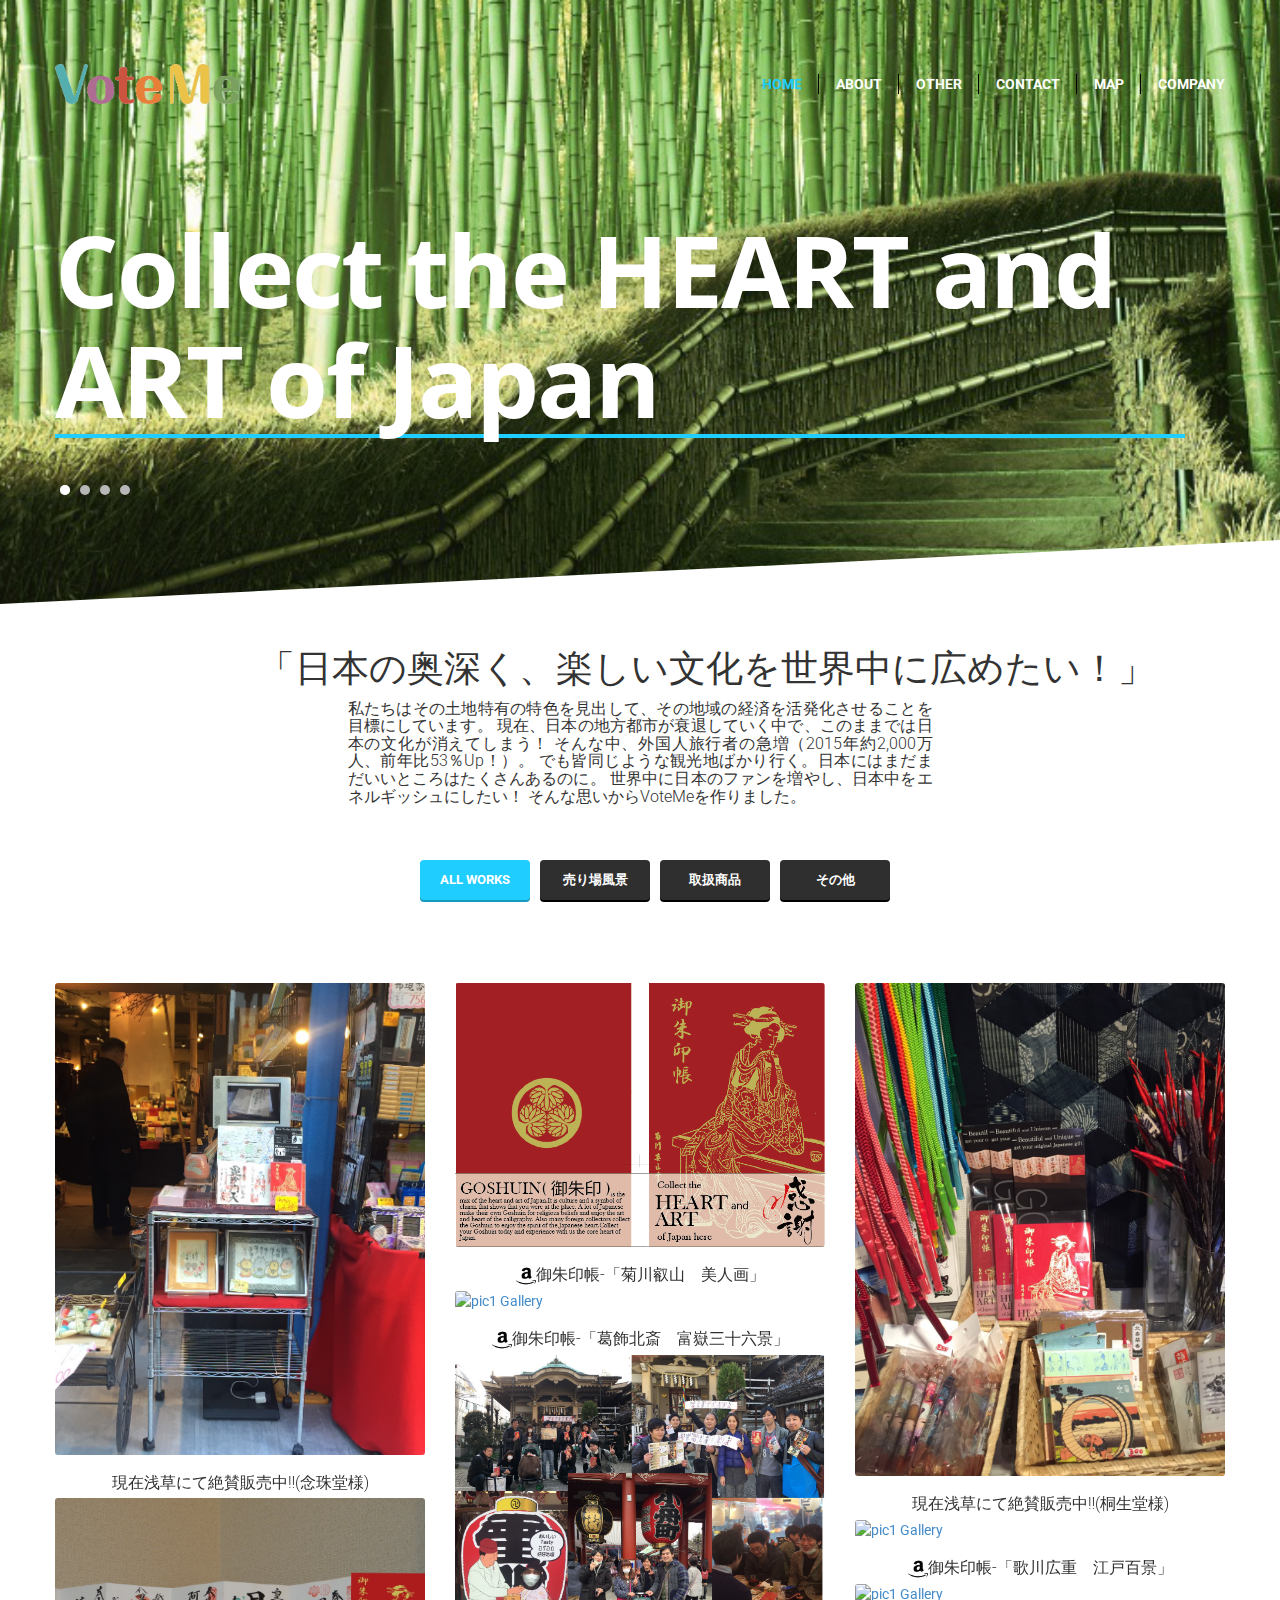
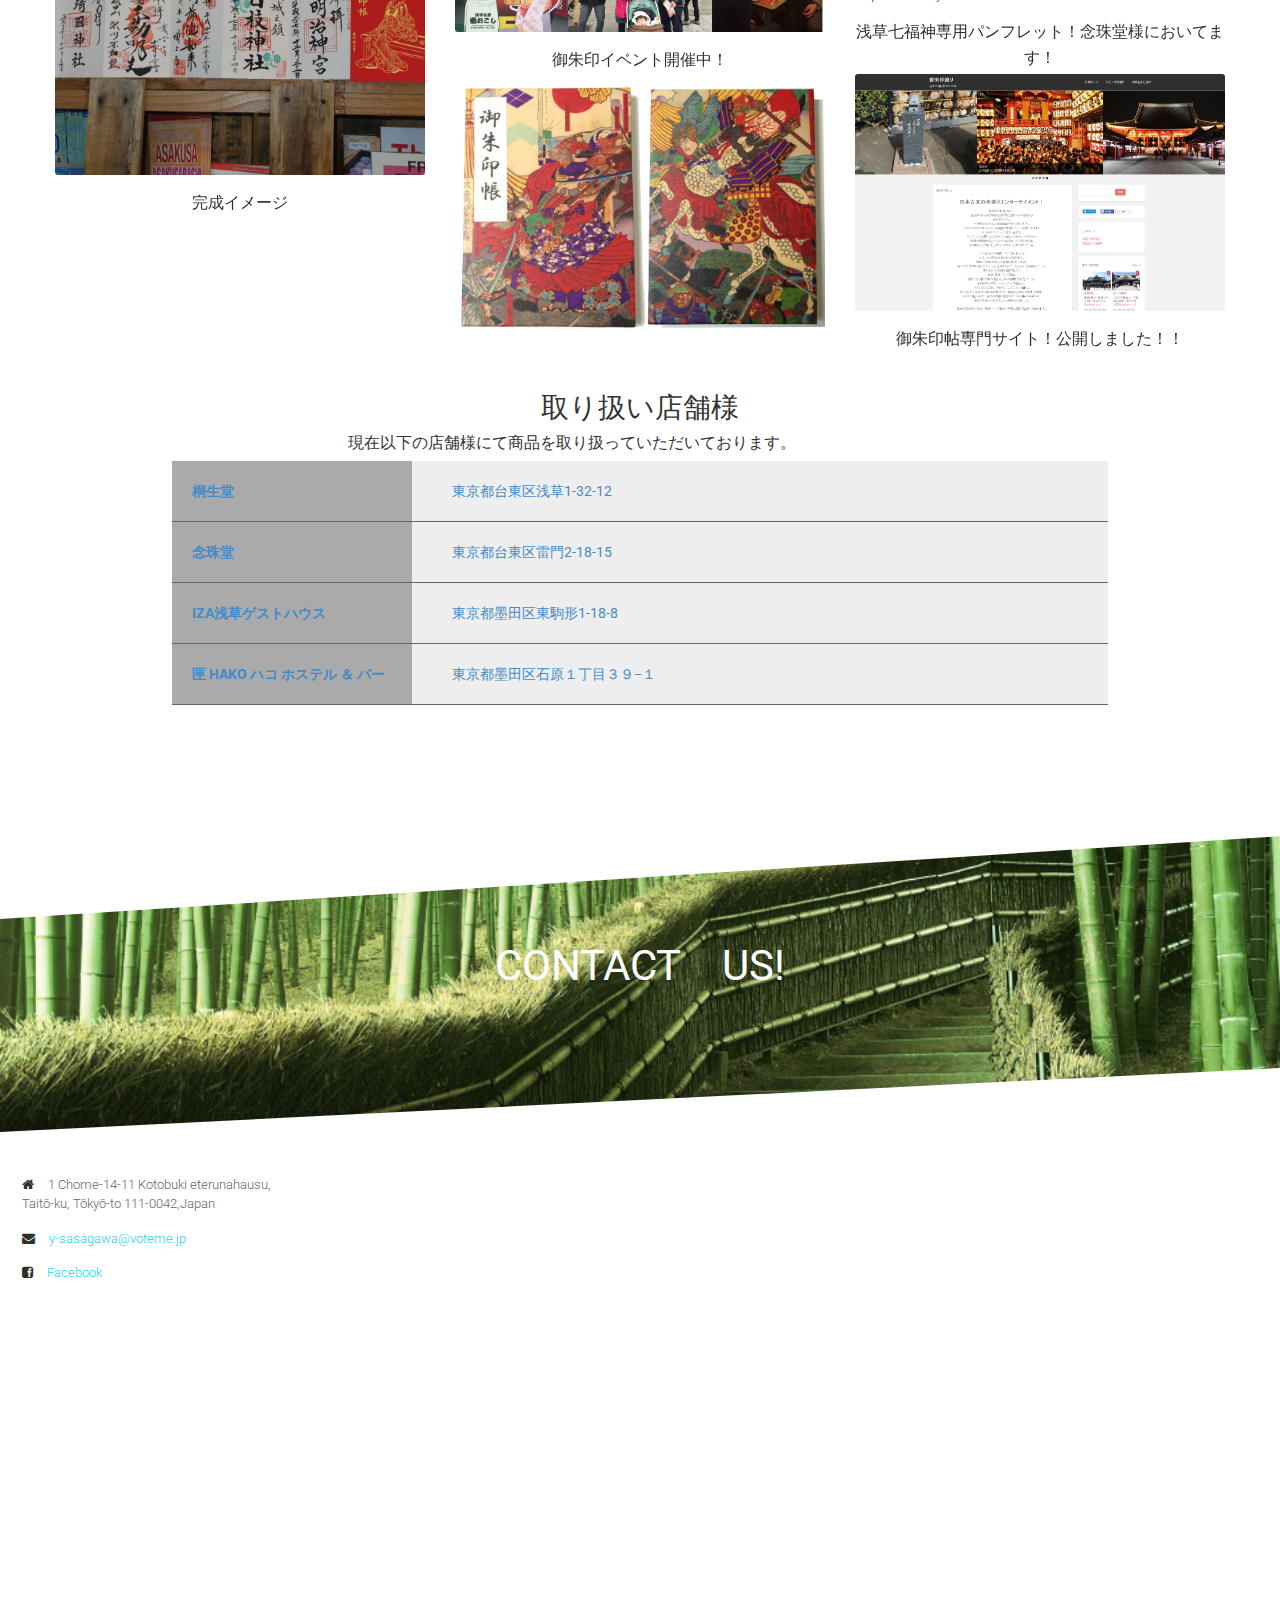
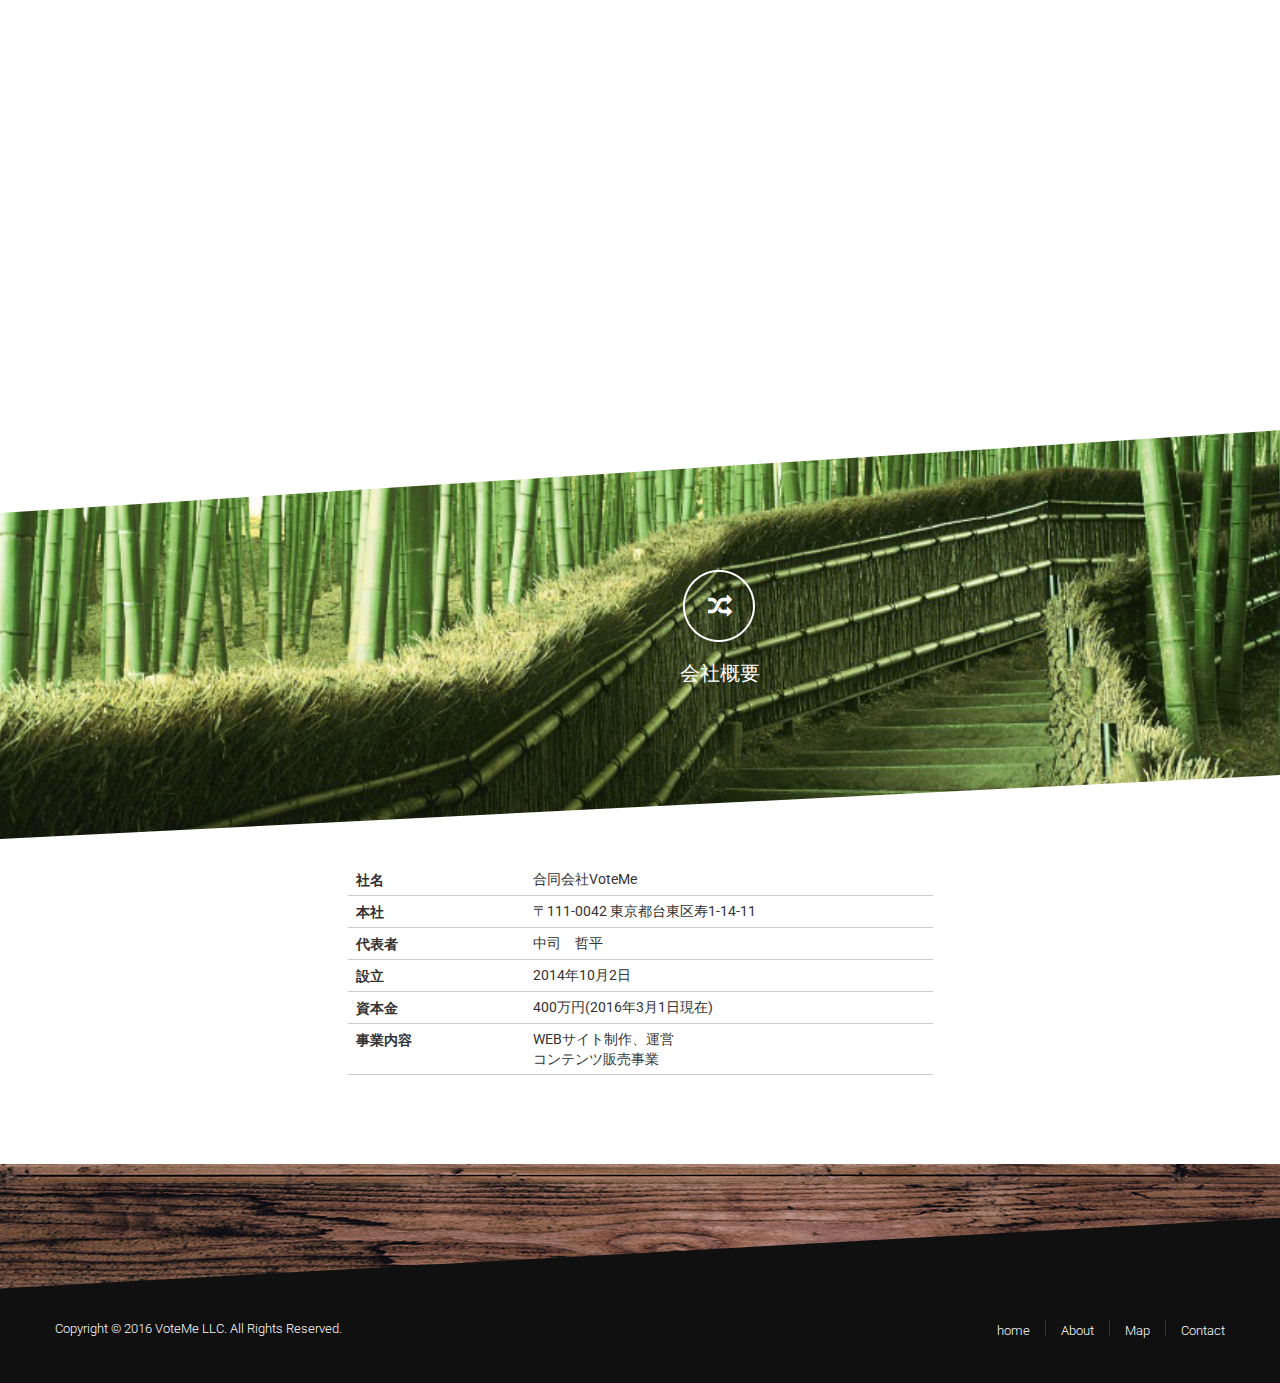
==== index.html @ 98a4ffec "文字表示位置修正" ====
<!DOCTYPE html>
<html lang="jp">
  <head>
		<title>VoteMe</title>
		<meta charset="utf-8" />
		<meta name="viewport" content="width=device-width, initial-scale=1.0">
		<link rel="stylesheet" type="text/css" href="css/bootstrap.css">
		<link rel="stylesheet" type="text/css" href="css/font-awesome.css">
		<link rel='stylesheet' id='camera-css'  href='css/camera.css' type='text/css' media='all'>

		<link rel="stylesheet" type="text/css" href="css/slicknav.css">
		<link rel="stylesheet" href="css/prettyPhoto.css" type="text/css" media="screen" title="prettyPhoto main stylesheet" charset="utf-8" />
		<link rel="stylesheet" type="text/css" href="css/style.css">
		
		
		<script type="text/javascript" src="js/jquery-1.8.3.min.js"></script>

		<link href='http://fonts.googleapis.com/css?family=Roboto:400,300,700|Open+Sans:700' rel='stylesheet' type='text/css'>
		<script type="text/javascript" src="js/jquery.mobile.customized.min.js"></script>
		<script type="text/javascript" src="js/jquery.easing.1.3.js"></script> 
		<script type="text/javascript" src="js/camera.min.js"></script>
		<script type="text/javascript" src="js/myscript.js"></script>
		<script src="js/sorting.js" type="text/javascript"></script>
		<script src="js/jquery.isotope.js" type="text/javascript"></script>
		<!--script type="text/javascript" src="js/jquery.nav.js"></script-->
		

		<script>
			jQuery(function(){
					jQuery('#camera_wrap_1').camera({
					transPeriod: 500,
					time: 3000,
					height: '490px',
					thumbnails: false,
					pagination: true,
					playPause: false,
					loader: false,
					navigation: false,
					hover: false
				});
			});
		</script>
		
	</head>
	<body>
    
    <!--home start-->
    
    <div id="home">
    	<div class="headerLine">
	<div id="menuF" class="default">
		<div class="container">
			<div class="row">
				<div class="logo col-md-4">
					<div>
						<a href="#">
							<img class="logo" src="images/logo.png">
						</a>
					</div>
				</div>
				<div class="col-md-8">
					<div class="navmenu"style="text-align: center; margin: 0 auto; ">
						<ul id="menu">
							<li class="active" ><a href="#home">home</a></li>
							<li><a href="#about">About</a></li>
							<li><a href="#other">Other</a></li>
							<li><a href="#contact">Contact</a></li>
							<li><a href="#map">Map</a></li>
							<li class="last"><a href="#company">company</a></li>
							<!--li><a href="#features">Features</a></li-->
						</ul>
					</div>
				</div>
			</div>
		</div>
	</div>
		<div class="container">
			<div class="row wrap">
				<div class="col-md-12 gallery"> 
						<div class="camera_wrap camera_white_skin" id="camera_wrap_1">
							<div data-thumb="" data-src="images/slides/blank.gif">
								<div class="img-responsive camera_caption fadeFromBottom">
									<h2>Collect the HEART and ART of Japan</h2>
								</div>
							</div>
							<div data-thumb="" data-src="images/slides/blank.gif">
								<div class="img-responsive camera_caption fadeFromBottom">
									<h2>English御朱印帳</h2>
								</div>
							</div>
							<div data-thumb="" data-src="images/slides/blank.gif">
								<div class="img-responsive camera_caption fadeFromBottom">
									<h2>日本の文化を世界に！</h2>
								</div>
							</div>							
							<div data-thumb="" data-src="images/slides/blank.gif">
								<div class="img-responsive camera_caption fadeFromBottom">
									<h2>私たちが実現します</h2>
								</div>
							</div>
						</div><!-- #camera_wrap_1 -->
				</div>
			</div>
		</div>
	</div>
	    <div id="about">
<!--     	<div class="line2">
			<div class="container">
				<div class="row Fresh">
					<div class="col-md-4 Des">
						<i class="fa fa-heart"></i>
						<h4>私たちはあなたの業務を把握します</h4>
						<p>お問い合わせ頂きますと、私たちはまずお客様がどのような業務をされているのかをヒアリングしに行きます。</p>
					</div>
					<div class="col-md-4 Ver">
						<i class="fa fa-cog"></i>
						<h4>私たちはあなたの業務を解析します</h4>
						<p>頂いた情報から統計学に基づいた正確な相関関係を提示、そこから改善案をご提案させて頂きます。</p>
					</div>
					<div class="col-md-4 Fully">
						<i class="fa fa-tablet"></i>
						<h4>私たちはあなたの業務を改善します</h4>
						<p>ご提案させて頂いた改善案を基に業務改善を実現します。</p>
					</div>		
				</div>
			</div> -->
		</div>	
	<div class="container">
			<div class="row">
				<div class="col-md-12 cBusiness">
					<!-- <h3><a href="./Lonely/index.html" class="btn btn-primary btn-large">詳しくはこちらへ</a></h3> -->
					<h1 class="title">　　「日本の奥深く、楽しい文化を世界中に広めたい！」</h1>
					<h4 id="selection">
					私たちはその土地特有の特色を見出して、その地域の経済を活発化させることを目標にしています。
					現在、日本の地方都市が衰退していく中で、このままでは日本の文化が消えてしまう！
					そんな中、外国人旅行者の急増（2015年約2,000万人、前年比53％Up！）。
					でも皆同じような観光地ばかり行く。日本にはまだまだいいところはたくさんあるのに。
					世界中に日本のファンを増やし、日本中をエネルギッシュにしたい！
					そんな思いからVoteMeを作りました。</h4>
				</div>
			</div>
		</div>
       <div class="container">
		
		<div class="row">
			<!-- filter_block -->
				<div id="options" class="col-md-12" style="text-align: center;">	
					<ul id="filter" class="option-set" data-option-key="filter">
						<li><a class="selected" href="#filter" data-option-value="*" class="current">All Works</a></li>
						<li><a href="#filter" data-option-value=".herebuy">売り場風景</a></li>
						<li><a href="#filter" data-option-value=".books">取扱商品</a></li>
						<li><a href="#filter" data-option-value=".interia">その他</a></li>
<!-- 						<li><a href="#filter" data-option-value=".text_styles">Text Styles</a></li>
 -->					</ul>
				</div> 
				
		
		
		
			<div class="portfolio_block columns3   pretty" data-animated="fadeIn">	
					<div class="element col-sm-4   gall herebuy">
						<a class="plS" href="images/gosyuin/Image_ca46b47.png" rel="prettyPhoto[gallery2]">
							<img class="img-responsive picsGall" src="images/gosyuin/Image_ca46b47.png" alt="pic1 Gallery"/>
						</a>
						<div class="view project_descr ">
							<h3><a href="#">現在浅草にて絶賛販売中‼(念珠堂様)</a></h3>
							<!-- <ul>
								<li><i class="fa fa-eye"></i>215</li>
								<li><a class="heart" href="#"><i class="fa-heart-o"></i>14</a></li>
							</ul> -->
						</div>
					</div>
					<div class="element col-sm-4  gall books">
						<a class="plS" href="images/gosyuin/本帯(最終版(両端カット)) .png" rel="prettyPhoto[gallery2]">
							<img class="img-responsive picsGall" src="images/gosyuin/本帯(最終版(両端カット)) .png" alt="pic3 Gallery"/>
						</a>
						<div class="view project_descr ">
							<h3><a href="http://goo.gl/w6YOo6"><img src="images/amazon.png" height="20" width="20" >御朱印帳-「菊川叡山　美人画」</a></h3>
<!-- 							<ul>
								<li><i class="fa fa-eye"></i>400</li>
								<li><a  class="heart" href="#"><i class="fa-heart-o"></i>124</a></li>
							</ul> -->
						</div>
					</div>
		
		
					<div class="element col-sm-4  gall herebuy">
						<a class="plS" href="images/gosyuin/Image_ae97df5.jpg" rel="prettyPhoto[gallery2]">
							<img class="img-responsive picsGall" src="images/gosyuin/Image_ae97df5.jpg" alt="pic2 Gallery"/>
						</a>
						<div class="view project_descr center">
							<h3><a href="#">現在浅草にて絶賛販売中‼(桐生堂様)</a></h3>
<!-- 							<ul>
								<li><i class="fa fa-eye"></i>369</li>
								<li><a  class="heart" href="#"><i class="fa-heart-o"></i>86</a></li>
							</ul> -->
						</div>
					</div>
					<div class="element col-sm-4  gall  books">
						<a class="plS" href="images/gosyuin/雪景色結合.JPG" rel="prettyPhoto[gallery2]">
							<img class="img-responsive picsGall" src="images/gosyuin/雪景色結合.JPG" alt="pic1 Gallery"/>
						</a>
						<div class="view project_descr ">
							<h3><a href="#"><img src="images/amazon.png" height="20" width="20" >御朱印帳-「葛飾北斎　富嶽三十六景」</a></h3>
<!-- 							<ul>
								<li><i class="fa fa-eye"></i>480</li>
								<li><a  class="heart" href="#"><i class="fa-heart-o"></i>95</a></li>
							</ul> -->
						</div>
					</div>
<!-- 					<div class="element col-sm-4  gall  web">
						<a class="plS" href="images/gosyuin/A3パンフver1.0(裏面提出用).jpg" rel="prettyPhoto[gallery2]">
							<img class="img-responsive picsGall" src="images/gosyuin/A3パンフver1.0(裏面提出用).jpg" alt="pic1 Gallery"/>
						</a>
						<div class="view project_descr center">
							<h3><a href="#">User Interface Elements</a></h3>
<!-- 							<ul>
								<li><i class="fa fa-eye"></i>215</li>
								<li><a  class="heart" href="#"><i class="fa-heart-o"></i>14</a></li>
							</ul>						
<!-- 						</div>
					</div> -->
				<div class="element col-sm-4  gall  interia">
						<a class="plS" href="images/Image_7c1a338.jpg" rel="prettyPhoto[gallery2]">
							<img class="img-responsive picsGall" src="images/Image_7c1a338.jpg" alt="pic1 Gallery"/>
						</a>
						<div class="view project_descr ">
							<h3><a href="#">御朱印イベント開催中！</a></h3>
<!-- 							<ul>
								<li><i class="fa fa-eye"></i>375</li>
								<li><a  class="heart" href="#"><i class="fa-heart-o"></i>102</a></li>
							</ul> -->
						</div>
					</div>		
					<div class="element col-sm-4   gall interia">
						<a class="plS" href="images/gosyuin/コープサイト画像1.JPG" rel="prettyPhoto[gallery2]">
							<img class="img-responsive picsGall" src="images/gosyuin/コープサイト画像1.JPG" alt="pic1 Gallery"/>
						</a>
						<div class="view project_descr ">
							<h3><a href="#">完成イメージ</a></h3>
<!-- 							<ul>
								<li><i class="fa fa-eye"></i>440</li>
								<li><a  class="heart" href="#"><i class="fa-heart-o"></i>35</a></li>
							</ul> -->
						</div>
					</div>
					<div class="element col-sm-4  gall  books">
						<a class="plS" href="images/gosyuin/桜結合.JPG" rel="prettyPhoto[gallery2]">
							<img class="img-responsive picsGall" src="images/gosyuin/桜結合.JPG" alt="pic1 Gallery"/>
						</a>
						<div class="view project_descr ">
							<h3><a href="http://goo.gl/eSNTUK"><img src="images/amazon.png" height="20" width="20" >御朱印帳-「歌川広重　江戸百景」</a></h3>
<!-- 							<ul>
								<li><i class="fa fa-eye"></i>480</li>
								<li><a  class="heart" href="#"><i class="fa-heart-o"></i>95</a></li>
							</ul> -->
						</div>
					</div>

					<div class="element col-sm-4  gall  interia">
						<a class="plS" href="images/gosyuin/A3.png" rel="prettyPhoto[gallery2]">
							<img class="img-responsive picsGall" src="images/gosyuin/A3.png" alt="pic1 Gallery"/>
						</a>
						<div class="view project_descr ">
							<h3><a href="#">浅草七福神専用パンフレット！念珠堂様においてます！</a></h3>
<!-- 							<ul>
								<li><i class="fa fa-eye"></i>480</li>
								<li><a  class="heart" href="#"><i class="fa-heart-o"></i>95</a></li>
							</ul> -->
						</div>
					</div>
					<div class="element col-sm-4  gall  interia">
						<a href="http://goshuin-japan.com/goshuin/">
							<img class="img-responsive picsGall" src="images/御朱印廻り – 日本の歴史をめぐる旅-01.jpg" alt="pic1 Gallery"/>
						</a>
						<div class="view project_descr ">
							<h3><a href="http://goshuin-japan.com/goshuin/">御朱印帖専門サイト！公開しました！！</a></h3>
<!-- 							<ul>
								<li><i class="fa fa-eye"></i>480</li>
								<li><a  class="heart" href="#"><i class="fa-heart-o"></i>95</a></li>
							</ul> -->
						</div>
					</div>
					<div class="element col-sm-4  gall  books">
						<a class="plS" href="images/gosyuin/戦国表紙結合.JPG" rel="prettyPhoto[gallery2]">
							<img class="img-responsive picsGall" src="images/gosyuin/戦国表紙結合.JPG" alt="pic1 Gallery"/>
						</a>
						<div class="view project_descr ">
							<h3><a href="http://goo.gl/w6YOo6"><img src="images/gosyuin/amazon.png" height="10" width="10">御朱印帳-「歌川芳虎　川中島の合戦　浮世絵」</a></h3>
<!-- 							<ul>
								<li><i class="fa fa-eye"></i>480</li>
								<li><a  class="heart" href="#"><i class="fa-heart-o"></i>95</a></li>
							</ul> -->
						</div>
					</div>					
<!-- 					<div class="element col-sm-4  gall text_styles">
						<a class="plS" href="images/prettyPhotoImages/pic8.jpg" rel="prettyPhoto[gallery2]">
							<img class="img-responsive picsGall" src="images/prettyPhotoImages/thumb_pic8.jpg" alt="pic1 Gallery"/>
						</a>
						<div class="view project_descr ">
							<h3><a href="#">Foil Mini Badges</a></h3> -->
<!-- 							<ul>
								<li><i class="fa fa-eye"></i>512</li>
								<li><a  class="heart" href="#"><i class="fa-heart-o"></i>36</a></li>
							</ul> -->
<!-- 						</div>
					</div> -->
					
<!-- 					<div class="element col-sm-4  gall polygraphy">
						<a class="plS" href="images/prettyPhotoImages/pic9.jpg" rel="prettyPhoto[gallery2]">
							<img class="img-responsive picsGall" src="images/prettyPhotoImages/thumb_pic9.jpg" alt="pic1 Gallery"/>
						</a>
						<div class="view project_descr ">
							<h3><a href="#">Woody Poster Text Effect</a></h3> -->
<!-- 							<ul>
								<li><i class="fa fa-eye"></i>693</li>
								<li><a  class="heart" href="#"><i class="fa-heart-o"></i>204</a></li>
							</ul> -->
<!-- 						</div>
					</div>		 -->	
			</div>
			
			
				
<!-- 					<div class="col-md-12 cBtn  lb" style="text-align: center;">
						<ul class="load_more_cont ">
							<li class="dowbload btn_load_more">
								<a href="javascript:void(0);" >
									<i class="fa fa-arrow-down"></i>Load More Projects
								</a>
							</li>
							<li class="buy">
								<a href="#">
									<i class="fa fa-shopping-cart"></i>Buy on Themeforest
								</a>
							</li>
						</ul>
					</div> -->
			
		</div>

			
			<script type="text/javascript">
				jQuery(window).load(function(){
					items_set = [
					
						{category : 'branding', lika_count : '77', view_count : '234', src : 'images/prettyPhotoImages/pic9.jpg', title : 'Foil Mini Badges', content : '' },
						
						{category : 'polygraphy', lika_count : '45', view_count : '100', src : 'images/prettyPhotoImages/pic7.jpg', title : 'Darko 窶錀 Business Card Mock Up', content : '' },
						
						{category : 'text_styles', lika_count : '22', view_count : '140', src : 'images/prettyPhotoImages/pic8.jpg', title : 'Woody Poster Text Effect', content : '' }
						

					];
					jQuery('.portfolio_block').portfolio_addon({
						type : 1, // 2-4 columns simple portfolio
						load_count : 3,
						
						items : items_set
					});
					$('#container').isotope({
					  animationOptions: {
						 duration: 900,
						 queue: false
					   }
					});
				});
			</script>
		</div>  
		
<!-- 		<div class="container">
			<div class="row">
				<div class="col-md-12 wwa">
					<span name="about" ></span>
					<h3>tes</h3>
					<h4>tes.</h4>
				</div>
			</div>
		</div> -->
<!-- 		<div class="container">
			<div class="row team">
				<div class="col-md-4 b1">
						<img class="img-responsive" src="images/picTeam/picT1.png">
						<h4>Tom Simpson</h4>
						<h5>CEO</h5>
						<p>Lorem ipsum dolor sit amet, consectetur adipiscing elit <br/>quisque tempus ac eget diam et laoreet phasellus ut nisi id leo molestie. adipiscing vitae vel quam proin eget mauris eget.</p>
						<ul>
							<li><a href="#"><i class="fa fa-facebook-square"></i></a></li>
							<li><a href="#"><i class="fa fa-pinterest"></i></a></li>
							<li><a href="#"><i class="fa fa-twitter" ></i></a></li>
							<li><a href="#"><i class="fa fa-google-plus-square"></i></a></li>
						</ul>
				</div>
			
			
				<div class="col-md-4">
						<img class="img-responsive" src="images/picTeam/picT2.png">
						<h4>John Doe</h4>
						<h5>Project Manager</h5>
						<p>Lorem ipsum dolor sit amet, consectetur adipiscing elit<br/> quisque tempus ac eget diam et laoreet phasellus ut nisi id leo molestie. adipiscing vitae vel quam proin eget mauris eget.</p>
						<ul>
							<li><a href="#"><i class="fa fa-facebook-square"></i></a></li>
							<li><a href="#"><i class="fa fa-pinterest"></i></a></li>
							<li><a href="#"><i class="fa fa-twitter" ></i></a></li>
							<li><a href="#"><i class="fa fa-google-plus-square"></i></a></li>
						</ul>
				</div>
		
			
				<div class="col-md-4 b3">
						<img class="img-responsive" src="images/picTeam/picT3.png">
						<h4>Anna White</h4>
						<h5>Developer</h5>
						<p>Lorem ipsum dolor sit amet, consectetur adipiscing elit<br/> quisque tempus ac eget diam et laoreet phasellus ut nisi id leo molestie. adipiscing vitae vel quam proin eget mauris eget.</p>
						<ul>
							<li><a href="#"><i class="fa fa-facebook-square"></i></a></li>
							<li><a href="#"><i class="fa fa-pinterest"></i></a></li>
							<li><a href="#"><i class="fa fa-twitter" ></i></a></li>
							<li><a href="#"><i class="fa fa-google-plus-square"></i></a></li>
						</ul>
				</div>
			</div>
		</div> -->
<!-- 		<div class="container">
			<div class="row">
				<div class="col-md-12 hr1">
					<hr/>
				</div>
			</div>
		</div>		
		<div class="container">
			<div class="row">
				<div class="col-md-3 bar">
					<div class="progB chart" data-percent="64"  data-animate="3500">
						<div class="chart chart-content">
							<div class="percentage" data-percent="64">
							  <span class="percent">64</span>
							</div>
						</div>
					</div>
					<div class="textP">
						<h3>WordPress</h3>
						<p>Nulla consectetur ornare nibh, a auctor <br/>mauris scelerisque eu proin nec urna quis. </p>
					</div>
				</div>
				<div class="col-md-3 bar">
					<div class="progB chart" data-percent="22"  data-animate="3500">
						<div class="chart chart-content">
							<div class="percentage" data-percent="22">
							  <span class="percent">22</span>
							</div>
						</div>
					</div>
					<div class="textP">
						<h3>HTML5</h3>
						<p>Nulla consectetur ornare nibh, a auctor <br/>mauris scelerisque eu proin nec urna quis. </p>
					</div>
				</div>
				<div class="col-md-3 bar ">
					<div class="progB chart" data-percent="84"  data-animate="3500">
						<div class="chart chart-content">
							<div class="percentage" data-percent="22">
							  <span class="percent">84</span>
							</div>
						</div>
					</div>
					<div class="textP">
						<h3>CSS3</h3>
						<p>Nulla consectetur ornare nibh, a auctor <br/>mauris scelerisque eu proin nec urna quis. </p>
					</div>
				</div>
				<div class="col-md-3 bar ">
					<div class="progB chart" data-percent="45"  data-animate="3500">
						<div class="chart chart-content">
							<div class="percentage" data-percent="45">
							  <span class="percent">45</span>
							</div>
						</div>
					</div>
					<div class="textP">
						<h3>Woocommerce</h3>
						<p>Nulla consectetur ornare nibh, a auctor <br/>mauris scelerisque eu proin nec urna quis. </p>
					</div>
				</div>
			</div>
		</div>	 -->
		
		
<!-- 		<div class="container">
			<div class="row aboutUs">
				<div class="col-md-12 ">
					<h3>What Our Customers Say About Us?</h3>
				</div>
			</div>
		</div>
		
		<div style="position: relative;">
		
			<div class="container">
				<div class="row about">
					<div class="col-md-6">
						<div class="about1">
						<img class="pic1Ab" src="images/picAbout/aboutP1.png">
							<h3>Anna Smith, Company Inc.</h3>
							<p>Nulla consectetur ornare nibh, a auctor mauris scelerisque eu proin nec urna quis justo adipiscing auctor ut auctor feugiat fermentum quisque eget pharetra, felis et venenatis. aliquam, nulla nisi lobortis elit ac.</p>
						</div>
					</div>
					<div class="col-md-6">
						<div class="about2">
						<img class="pic2Ab" src="images/picAbout/aboutP2.png">
							<h3>John Doe, Company Inc.</h3>
							<p>Consectetur ornare nibh, a auctor mauris scelerisque eu proin nec urna quis justo, adipiscing auctor, ut auctor feugiat fermentum nec quisque eget pharetra, felis et venenatis aliquam, nulla nisi lobortis elit, ac luctus.</p>
						</div>
					</div>
				</div>
			</div>
		
			<div class="horL"></div>
		
			<div class="container">
				<div class="row about">
					<div class="col-md-6">
						<div class="about1">
						<img class="pic1Ab" src="images/picAbout/aboutP3.png">
							<h3>Tom Sawyer, Company Inc.</h3>
							<p>A auctor mauris scelerisque eu proin nec urna quis justo adipiscing auctor ut auctor feugiat fermentum quisque eget pharetra, felis et venenatis aliquam, nulla nisi lobortis elit, acnterdum ante feugiat vitae.</p>
						</div>
					</div>
					<div class="col-md-6">
						<div class="about2">
						<img class="pic2Ab" src="images/picAbout/aboutP4.png">
							<h3>Sarah White, Company Inc.</h3>
							<p>Ornare nibh a auctor, mauris scelerisque eu proin nec urna nec a quis justo adipiscing auctor ut auctor feugiat fermentum quisque eget pharetra felis et venenatis aliquam, nulla nisi lobortis elit, ac eleifend nisl ante nec lorem. </p>
						</div>
					</div>
				</div>
			</div>
		
		</div>
    </div> -->
    <!--project start-->    
<!--     <div id="project">    	
		<div class="line3">
			<div class="container">
				<div id="project1" ></div>
				<div class="row Ama">
					<div class="col-md-12">
					<span name="projects" id="projectss"></span>
					<h3>Our Amazing Works</h3>
					<p>Right here we've got something you gonna love</p>
					</div>
				</div>
			</div>
		</div>          
    
    
       <div class="container">
		
		<div class="row"> -->
			<!-- filter_block -->
<!-- 				<div id="options" class="col-md-12" style="text-align: center;">	
					<ul id="filter" class="option-set" data-option-key="filter">
						<li><a class="selected" href="#filter" data-option-value="*" class="current">All Works</a></li>
						<li><a href="#filter" data-option-value=".polygraphy">Polygraphy</a></li>
						<li><a href="#filter" data-option-value=".branding">Branding</a></li>
						<li><a href="#filter" data-option-value=".web">Web UI</a></li>
						<li><a href="#filter" data-option-value=".text_styles">Text Styles</a></li>
					</ul>
				</div> 

		
		
		
			<div class="portfolio_block columns3   pretty" data-animated="fadeIn">	
					<div class="element col-sm-4   gall branding">
						<a class="plS" href="images/prettyPhotoImages/pic1.jpg" rel="prettyPhoto[gallery2]">
							<img class="img-responsive picsGall" src="images/prettyPhotoImages/thumb_pic1.jpg" alt="pic1 Gallery"/>
						</a>
						<div class="view project_descr ">
							<h3><a href="#">Recycled Paper - Business Card Mock Up</a></h3>
							<ul>
								<li><i class="fa fa-eye"></i>215</li>
								<li><a class="heart" href="#"><i class="fa-heart-o"></i>14</a></li>
							</ul>
						</div>
					</div>
					<div class="element col-sm-4  gall branding">
						<a class="plS" href="images/prettyPhotoImages/pic2.jpg" rel="prettyPhoto[gallery2]">
							<img class="img-responsive picsGall" src="images/prettyPhotoImages/thumb_pic2.jpg" alt="pic2 Gallery"/>
						</a>
						<div class="view project_descr center">
							<h3><a href="#">Environment Logos Set</a></h3>
							<ul>
								<li><i class="fa fa-eye"></i>369</li>
								<li><a  class="heart" href="#"><i class="fa-heart-o"></i>86</a></li>
							</ul>
						</div>
					</div>
					<div class="element col-sm-4  gall web">
						<a class="plS" href="images/prettyPhotoImages/pic3.jpg" rel="prettyPhoto[gallery2]">
							<img class="img-responsive picsGall" src="images/prettyPhotoImages/thumb_pic3.jpg" alt="pic3 Gallery"/>
						</a>
						<div class="view project_descr ">
							<h3><a href="#">Beag Simple WEB UI</a></h3>
							<ul>
								<li><i class="fa fa-eye"></i>400</li>
								<li><a  class="heart" href="#"><i class="fa-heart-o"></i>124</a></li>
							</ul>
						</div>
					</div>
		
		
					
					<div class="element col-sm-4  gall  text_styles">
						<a class="plS" href="images/prettyPhotoImages/pic4.jpg" rel="prettyPhoto[gallery2]">
							<img class="img-responsive picsGall" src="images/prettyPhotoImages/thumb_pic4.jpg" alt="pic1 Gallery"/>
						</a>
						<div class="view project_descr ">
							<h3><a href="#">Pop Candy Text Effect</a></h3>
							<ul>
								<li><i class="fa fa-eye"></i>480</li>
								<li><a  class="heart" href="#"><i class="fa-heart-o"></i>95</a></li>
							</ul>
						</div>
					</div>
					<div class="element col-sm-4  gall  web">
						<a class="plS" href="images/prettyPhotoImages/pic5.jpg" rel="prettyPhoto[gallery2]">
							<img class="img-responsive picsGall" src="images/prettyPhotoImages/thumb_pic5.jpg" alt="pic1 Gallery"/>
						</a>
						<div class="view project_descr center">
							<h3><a href="#">User Interface Elements</a></h3>
							<ul>
								<li><i class="fa fa-eye"></i>215</li>
								<li><a  class="heart" href="#"><i class="fa-heart-o"></i>14</a></li>
							</ul>
						</div>
					</div>
					<div class="element col-sm-4  gall  polygraphy">
						<a class="plS" href="images/prettyPhotoImages/pic6.jpg" rel="prettyPhoto[gallery2]">
							<img class="img-responsive picsGall" src="images/prettyPhotoImages/thumb_pic6.jpg" alt="pic1 Gallery"/>
						</a>
						<div class="view project_descr ">
							<h3><a href="#">Stationery Branding Mock Up</a></h3>
							<ul>
								<li><i class="fa fa-eye"></i>375</li>
								<li><a  class="heart" href="#"><i class="fa-heart-o"></i>102</a></li>
							</ul>
						</div>
					</div>		
					<div class="element col-sm-4   gall branding">
						<a class="plS" href="images/prettyPhotoImages/pic7.jpg" rel="prettyPhoto[gallery2]">
							<img class="img-responsive picsGall" src="images/prettyPhotoImages/thumb_pic7.jpg" alt="pic1 Gallery"/>
						</a>
						<div class="view project_descr ">
							<h3><a href="#">Darko - Business Card Mock Up</a></h3>
							<ul>
								<li><i class="fa fa-eye"></i>440</li>
								<li><a  class="heart" href="#"><i class="fa-heart-o"></i>35</a></li>
							</ul>
						</div>
					</div>
					
					<div class="element col-sm-4  gall text_styles">
						<a class="plS" href="images/prettyPhotoImages/pic8.jpg" rel="prettyPhoto[gallery2]">
							<img class="img-responsive picsGall" src="images/prettyPhotoImages/thumb_pic8.jpg" alt="pic1 Gallery"/>
						</a>
						<div class="view project_descr ">
							<h3><a href="#">Foil Mini Badges</a></h3>
							<ul>
								<li><i class="fa fa-eye"></i>512</li>
								<li><a  class="heart" href="#"><i class="fa-heart-o"></i>36</a></li>
							</ul>
						</div>
					</div>
					
					<div class="element col-sm-4  gall polygraphy">
						<a class="plS" href="images/prettyPhotoImages/pic9.jpg" rel="prettyPhoto[gallery2]">
							<img class="img-responsive picsGall" src="images/prettyPhotoImages/thumb_pic9.jpg" alt="pic1 Gallery"/>
						</a>
						<div class="view project_descr ">
							<h3><a href="#">Woody Poster Text Effect</a></h3>
							<ul>
								<li><i class="fa fa-eye"></i>693</li>
								<li><a  class="heart" href="#"><i class="fa-heart-o"></i>204</a></li>
							</ul>
						</div>
					</div>			
			</div>
			
			
				
					<div class="col-md-12 cBtn  lb" style="text-align: center;">
						<ul class="load_more_cont ">
							<li class="dowbload btn_load_more">
								<a href="javascript:void(0);" >
									<i class="fa fa-arrow-down"></i>Load More Projects
								</a>
							</li>
							<li class="buy">
								<a href="#">
									<i class="fa fa-shopping-cart"></i>Buy on Themeforest
								</a>
							</li>
						</ul>
					</div>
			
		</div>
			
			<script type="text/javascript">
				jQuery(window).load(function(){
					items_set = [
					
						{category : 'branding', lika_count : '77', view_count : '234', src : 'images/prettyPhotoImages/pic9.jpg', title : 'Foil Mini Badges', content : '' },
						
						{category : 'polygraphy', lika_count : '45', view_count : '100', src : 'images/prettyPhotoImages/pic7.jpg', title : 'Darko 窶錀 Business Card Mock Up', content : '' },
						
						{category : 'text_styles', lika_count : '22', view_count : '140', src : 'images/prettyPhotoImages/pic8.jpg', title : 'Woody Poster Text Effect', content : '' }
						

					];
					jQuery('.portfolio_block').portfolio_addon({
						type : 1, // 2-4 columns simple portfolio
						load_count : 3,
						
						items : items_set
					});
					$('#container').isotope({
					  animationOptions: {
						 duration: 900,
						 queue: false
					   }
					});
				});
			</script>
		</div>    
    </div>
     -->
    <!--news start-->
    
<!--     <div id="news">
    	<div class="line4">		
			<div class="container">
				<div class="row Ama">
					<div class="col-md-12">
					<h3>What&rsquo;s New?</h3>
					<p>Get the latest news from our blog</p>
					</div>
				</div>
			</div>
		</div>
		<div class="container">
				<div class="row news">
					<div class="col-md-6  text-left">
					<img class="img-responsive picsGall" src="images/picNews/news1.jpg"/>
					<h3><a href="#">Lorem Ipsum Dolor sit Amet Pelenntesque Sodales!</a></h3>
					<ul>
						<li><i class="fa fa-calendar"></i>April 25, 2014</li>
						<li><a href="#"><i class="fa fa-folder-open"></i>Staff</a></li>
						<li><a href="#"><i class="fa fa-comments"></i>17 comments</a></li>
					</ul>
					<p>Lorem ipsum dolor sit amet, consectetur adipiscing elit quisque tempus ac eget diam et laoreet phasellus ut nisi id leo molestie. adipiscing vitae vel quam proin eget mauris eget. <a class="readMore" href="#">Read More <i class="fa fa-angle-right"></i></a></p>
					<hr class="hrNews">
					</div>
					<div class="col-md-6 text-right">
					<img class="img-responsive picsGall" src="images/picNews/news2.jpg"/>
					<h3><a href="#">Nam in Nisl id Ipsum Feugiat Posuere ut sit Amet Sem</a></h3>
					<ul>
						<li><i class="fa fa-calendar"></i>April 25, 2014</li>
						<li><a href="#"><i class="fa fa-folder-open"></i>Staff</a></li>
						<li><a href="#"><i class="fa fa-comments"></i>17 comments</a></li>
					</ul>
					<p>Lorem ipsum dolor sit amet, consectetur adipiscing elit quisque tempus ac eget diam et laoreet phasellus ut nisi id leo molestie. adipiscing vitae vel quam proin eget mauris eget. <a class="readMore" href="#">Read More <i class="fa fa-angle-right"></i></a></p>
					<hr class="hrNews">
					</div>
				</div>
			</div>
			<div class="container">
				<div class="row news2 news">
					<div class="col-md-6 text-left">
					<img class="img-responsive picsGall" src="images/picNews/news3.jpg"/>
					<h3><a href="#">Lorem Ipsum Dolor sit Amet Pelenntesque Sodales!</a></h3>
					<ul>
						<li><i class="fa fa-calendar"></i>April 25, 2014</li>
						<li><a href="#"><i class="fa fa-folder-open"></i>Staff</a></li>
						<li><a href="#"><i class="fa fa-comments"></i>17 comments</a></li>
					</ul>
					<p>Lorem ipsum dolor sit amet, consectetur adipiscing elit quisque tempus ac eget diam et laoreet phasellus ut nisi id leo molestie. adipiscing vitae vel quam proin eget mauris eget. <a class="readMore" href="#">Read More <i class="fa fa-angle-right"></i></a></p>
					<hr class="hrNews">
					</div>
					<div class="col-md-6 text-right">
					<img class="img-responsive picsGall" src="images/picNews/news4.jpg"/>
					<h3><a href="#">Nam in Nisl id Ipsum Feugiat Posuere ut sit Amet Sem</a></h3>
					<ul>
						<li><i class="fa fa-calendar"></i>April 25, 2014</li>
						<li><a href="#"><i class="fa fa-folder-open"></i>Staff</a></li>
						<li><a href="#"><i class="fa fa-comments"></i>17 comments</a></li>
					</ul>
					<p>Lorem ipsum dolor sit amet, consectetur adipiscing elit quisque tempus ac eget diam et laoreet phasellus ut nisi id leo molestie. adipiscing vitae vel quam proin eget mauris eget. <a class="readMore" href="#">Read More <i class="fa fa-angle-right"></i></a></p>
					<hr class="hrNews">
					</div>
				</div>
			</div>
			<div class="container">
				<div class="row news2 news">
					<div class="col-md-6 text-left">
					<img class="img-responsive picsGall" src="images/picNews/news5.jpg"/>
					<h3 ><a href="#">Lorem Ipsum Dolor sit Amet Pelenntesque Sodales!</a></h3>
					<ul>
						<li><i class="fa fa-calendar"></i>April 25, 2014</li>
						<li><a href="#"><i class="fa fa-folder-open"></i>Staff</a></li>
						<li><a href="#"><i class="fa fa-comments"></i>17 comments</a></li>
					</ul>
					<p>Lorem ipsum dolor sit amet, consectetur adipiscing elit quisque tempus ac eget diam et laoreet phasellus ut nisi id leo molestie. adipiscing vitae vel quam proin eget mauris eget. <a class="readMore" href="#">Read More <i class="fa fa-angle-right"></i></a></p>
					<hr class="hrNews">
					</div>
					<div class="col-md-6 text-right">
					<img class="img-responsive picsGall" src="images/picNews/news6.jpg"/>
					<h3><a href="#">Nam in Nisl id Ipsum Feugiat Posuere ut sit Amet Sem</a></h3>
					<ul>
						<li><i class="fa fa-calendar"></i>April 25, 2014</li>
						<li><a href="#"><i class="fa fa-folder-open"></i>Staff</a></li>
						<li><a href="#"><i class="fa fa-comments"></i>17 comments</a></li>
					</ul>
					<p>Lorem ipsum dolor sit amet, consectetur adipiscing elit quisque tempus ac eget diam et laoreet phasellus ut nisi id leo molestie. adipiscing vitae vel quam proin eget mauris eget. <a class="readMore" href="#">Read More <i class="fa fa-angle-right"></i></a></p>
					<hr class="hrNews">
					</div>
				</div>
			</div>
			
			
			
			<div class="container hideObj2" style="display:none;">
				<div class="row news2 news">
					<div class="col-md-6 text-right">
					<img class="img-responsive picsGall" src="images/picNews/news6.jpg"/>
					<h3><a href="#">Nam in Nisl id Ipsum Feugiat Posuere ut sit Amet Sem</a></h3>
					<ul>
						<li><i class="fa fa-calendar"></i>April 25, 2014</li>
						<li><a href="#"><i class="fa fa-folder-open"></i>Staff</a></li>
						<li><a href="#"><i class="fa fa-comments"></i>17 comments</a></li>
					</ul>
					<p>Lorem ipsum dolor sit amet, consectetur adipiscing elit quisque tempus ac eget diam et laoreet phasellus ut nisi id leo molestie. adipiscing vitae vel quam proin eget mauris eget. <a class="readMore" href="#">Read More <i class="fa fa-angle-right"></i></a></p>
					<hr class="hrNews">
					</div>
					<div class="col-md-6 text-left">
					<img class="img-responsive picsGall" src="images/picNews/news5.jpg"/>
					<h3 ><a href="#">Lorem Ipsum Dolor sit Amet Pelenntesque Sodales!</a></h3>
					<ul>
						<li><i class="fa fa-calendar"></i>April 25, 2014</li>
						<li><a href="#"><i class="fa fa-folder-open"></i>Staff</a></li>
						<li><a href="#"><i class="fa fa-comments"></i>17 comments</a></li>
					</ul>
					<p>Lorem ipsum dolor sit amet, consectetur adipiscing elit quisque tempus ac eget diam et laoreet phasellus ut nisi id leo molestie. adipiscing vitae vel quam proin eget mauris eget. <a class="readMore" href="#">Read More <i class="fa fa-angle-right"></i></a></p>
					<hr class="hrNews">
					</div>
				</div>
			</div>
			<div class="container">
			<div class="row cBtn">
				<div class="col-md-12" style="text-align: center; margin-bottom: -90px; z-index: 10;">
					<ul class="mNews">
						<li class="dowbload bhide2"><a href="#"><i class="fa fa-arrow-down"></i>Load More news</a></li>
					</ul>
				</div>
			</div>
		</div>
    </div>
     <!--other start-->    
    
    <div id="other">
<!--     	<div class="line2">
			<div class="container">
				<div class="row Fresh">
					<div class="col-md-4 Des" style="margin-left: 400px">
						<i class="fa fa-share"></i>
						<h4>そのほかの事業</h4>
						<p>私たちはデータ解析以外にも様々な事業事業を行っています</p>
					</div>		
				</div>
			</div> -->
		</div>

<!--   <div class="container">
			<div class="row">
				<div class="col-md-4 project">
					<h3 id="counter">0</h3><strong>million</strong> 
					<h4>ruby on rails Project</h4>
					<p>ruby on rails は今、世界中で使われています。早い開発スピード、柔軟なシステム設計、低い管理コスト。是非体感してみてください</p>
				</div>
				<div class="col-md-4 project">
					<h3 id="counter1">0</h3><strong>million</strong> 
					<h4>R Project</h4>
					<p>世界中の分析機関がR言語を使ってビッグデータを解析し、</br>今自分たちのビジネスに何が必要か解析しています。</br>私たちはあなたのビジネスを解析します。</p>
				</div>
				<div class="col-md-4 project">
					<h3 id="counter2">0</h3><strong>million</strong> 
					<h4>VBA</h4>
					<p>Excel を使った業務をされているお客様、</br>同じようなファイルを日々手打ちで作っていたりしませんか？</br>私たちはVBAを使って日常業務を自動化し圧縮させ、</br>コスト削減に貢献します。</p>
				</div>
			</div>
		</div>
		<div class="container">
			<div class="row">
				<div class="col-md-12 cBusiness">
					<h3>sites use ruby on rails</h3>
					<h4>今、様々な有名サイトでruby on railsが使われています。私たちはあなたたちのビジネスにスピードと柔軟性を提供します</h4>
				</div>
			</div>
		</div>
		<div class="container">
			<div class="row">
				<div class="col-md-12 centPic">
					<img class="img-responsive"  src="images/rails site.png"/>
				</div>
			</div>
		</div>   
    </div> -->
    
    <!--about start-->    
    


		<div class="container">
			<div class="row">
				<div class="col-md-12 cBusiness">
					<h3>取り扱い店舗様</h3>
					<h4>現在以下の店舗様にて商品を取り扱っていただいております。</h4>
				</div>
			</div>
		</div>
		<div class="container">
<div id="area0">
	<dl class="acShopMenu">
		<dt class="shopname"><a href="http://www.ab.auone-net.jp/~kiryudo/asakusa.html">桐生堂</a></dt>
		<dd class="shopaddress"><a href="https://goo.gl/maps/SAEU144sddm">東京都台東区浅草1-32-12</a></dd>
		<dt class="shopname"><a href="http://www.nenjudo.co.jp/">念珠堂</a></dt>
		<dd class="shopaddress"><a href="https://goo.gl/maps/y5UdMJ2Jq1J2">東京都台東区雷門2-18-15</a></dd>
		<dt class="shopname"><a href="http://izaiza.jp/asakusa/iza-asakusa-access.html">IZA浅草ゲストハウス</a></dt>
		<dd class="shopaddress"><a href="https://goo.gl/maps/gjVKRZt4u162">東京都墨田区東駒形1-18-8</a></dd>
		<dt class="shopname"><a href="http://www.pangaeawalkers.com/hako/">匣 HAKO ハコ ホステル ＆ バー</a></dt>
		<dd class="shopaddress"><a href="https://goo.gl/maps/3g7iJVgxZTT2">東京都墨田区石原１丁目３９−１</a></dd>
	</dl>
</div>
		</div> 
	</div> 
    <!--contact start-->
    
    <div id="contact">
    	<div class="line5">					
			<div class="container">
				<div class="row Ama">
					<div class="col-md-12">
					<h3>CONTACT　US!</h3>
					</div>
				</div>
			</div>
		</div>
		<div class="container">
			<div class="row">
<!-- 				<div class="col-md-9 col-xs-12 forma">
					<form>
						<input type="text" class="col-md-6 col-xs-12 name" name='name' placeholder='Name *'/>
						<input type="text" class="col-md-6 col-xs-12 Email" name='Email' placeholder='Email *'/>
						<input type="text" class="col-md-12 col-xs-12 Subject" name='Subject' placeholder='Subject'/>
						<textarea type="text" class="col-md-12 col-xs-12 Message" name='Message' placeholder='Message *'></textarea>
						<div class="cBtn col-xs-12">
							<ul>
								<li class="clear"><a href="#"><i class="fa fa-times"></i>clear form</a></li>
								<li class="send"><a href="#"><i class="fa fa-share"></i>Send Message</a></li>
							</ul>
						</div>
					</form>
				</div> -->
				<div class="col-md-3 col-xs-12 cont">
					<ul>
						<li><i class="fa fa-home"></i>1 Chome-14-11 Kotobuki eterunahausu, Taitō-ku, Tōkyō-to 111-0042,Japan</li>
<!-- 						<li><i class="fa fa-phone"></i>+81 </li> -->
						<li><a href="mailto:y-sasagawa@voteme.jp?subject=問い合わせ&amp;body=ご記入ください"><i class="fa fa-envelope"></i>y-sasagawa@voteme.jp</li></a>
<!-- 						<li><i class="fa fa-skype"></i>compname</li> -->
<!-- 						<li><a href="#"><i class="fa fa-twitter"></i>Twitter</li></a> -->
						<li><a href="https://www.facebook.com/Vote-Me-1527070977550075/timeline/?notif_t=page_user_activity"><i class="fa fa-facebook-square"></i>Facebook</li></a>
<!-- 						<li><a href="#"><i class="fa fa-dribbble"></i>Dribbble</li></a>
						<li><a href="#"><i class="fa fa-flickr"></i>Flickr</li></a>
						<li><a href="#"><i class="fa fa-youtube-play"></i>YouTube</li></a> -->
					</ul>
				</div>
			</div>
		</div>
		<div id="map">
			<div class="line6">
						<iframe src="http://maps.google.co.jp/maps?q=loc:35.707829, 139.789354&iwloc=J&output=embed" width="100%" height="750" frameborder="0" style="border:0;pointer-events:none;"></iframe>			
			</div>
		</div>

	<div id="company">
    	<div class="line2">
			<div class="container">
				<div class="row Fresh">
					<div class="col-md-4 Des" style="margin-left: 40%">
						<i class="fa fa-random"></i>
						<h4>会社概要</h4>
					</div>		
				</div>
			</div>
		</div>

		<div class="container">
			<div class="row">
				<div class="col-md-12 cBusiness" style="left: 0px; top: 0px; height: 300px;">
<!-- 					<h3>会社概要</h3>
 -->					<div class="tableStyle01">
						<table class="shokai">
							<tr><th>社名</th><td>合同会社VoteMe</td></tr>
							<tr><th>本社</th><td>〒111-0042 東京都台東区寿1-14-11</td></tr>
							<tr><th>代表者</th><td>中司　哲平</td></tr>
							<tr><th>設立</th><td>2014年10月2日</td></tr>
							<tr><th>資本金</th><td>400万円(2016年3月1日現在)</td></tr>
							<tr><th>事業内容</th><td>WEBサイト制作、運営</br>コンテンツ販売事業</td></tr>
						</table>
<!-- 						<h3>沿革</h3>
						<table style="margin-left: 400px">
							
							<tr>
								<th>2014/10/2</th>
								<td>&nbsp;&nbsp;&nbsp;合同会社VoteMe設立</td>
							</tr>
							<tr>
								<th>2014/5/1</th>
								<td>&nbsp;&nbsp;&nbsp;VoteMeサイトオープン</td>
							</tr>
							<tr>
								<th>2014/7/31</th>
								<td>&nbsp;&nbsp;&nbsp;VoteMeサイト改修の為、一旦サイトクローズ</td>>
							</tr>
						</tbody></table> -->
					</div>
				</div>
			</div>
		</div>
	</div> 
<!-- 		<div class="container">
			<div class="row ftext">
				<div class="col-md-12">
				<a id="features"></a>
				<h3>We Care About Our Clients and Can Make Their Life Easier!</h3>
				<p>The main peculiarity of template is the striking presentation when visitors just need to use the scrolling option to find all necessary information about your web project. </p>
				</div>
				<div class="cBtn">
					<ul style="margin-top: 23px; margin-bottom: 0px; padding-left: 26px;">
						<li class="dowbload"><a href="#"><i class="fa fa-star"></i>View All Features</a></li>
						<li class="buy"><a href="#"><i class="fa fa-download"></i>Buy This Template</a></li>
					</ul>
			</div>
			</div>
		</div>
		<div class="line7">
			<div class="container">
				<div class="row footer">
					<div class="col-md-12">
						<h3>Subscribe for Our Newsletter!</h3>
						<p>Subscribe to our newsletter email to get notification about fresh news, latest promos, giveaways and free stuff from Skew. Stay always up-to-date!</p>
						<div class="fr">
						<div style="display: inline-block;">
							<input class="col-md-6 fEmail" name='Email' placeholder='Enter Your Email'/>
							<a href="#" class="subS">Subscribe!</a>
						</div>
						</div>
					</div>
					<div class="soc col-md-12">
						<ul>
							<li class="soc1"><a href="#"></a></li>
							<li class="soc2"><a href="#"></a></li>
							<li class="soc3"><a href="#"></a></li>
							<li class="soc4"><a href="#"></a></li>
							<li class="soc5"><a href="#"></a></li>
							<li class="soc6"><a href="#"></a></li>
							<li class="soc7"><a href="#"></a></li>
							<li class="soc8"><a href="#"></a></li>
							
						</ul>
					</div>
				</div>
			</div>
		</div> -->
		<div class="lineBlack">
			<div class="container">
				<div class="row downLine">
<!-- 					<div class="col-md-12 text-right">
						input  id="searchPattern" type="search" name="pattern" value="Search the Site" onblur="if(this.value=='') {this.value='Search the Site'; }" onfocus="if(this.value =='Search the Site' ) this.value='';this.style.fontStyle='normal';" style="font-style: normal;"/
						<input  id="searchPattern" type="search" placeholder="Search the Site"/><i class="glyphicon glyphicon-search" style="font-size: 13px; color:#a5a5a5;" id="iS"></i>
					</div> -->
					<div class="col-md-6 text-left copy">
						<p>Copyright &copy; 2016 VoteMe LLC. All Rights Reserved.</p>
					</div>
					<div class="col-md-6 text-right dm">
						<ul id="downMenu">
							<li class="active" ><a href="#home">home</a></li>
							<li><a href="#about">About</a></li>
							<li><a href="#map">Map</a></li>
							<li class="last"><a href="#contact">Contact</a></li>
							<!--li><a href="#features">Features</a></li-->
						</ul>
					</div>
				</div>
			</div>
		</div>
    </div>		
		
		
	<script src="js/jquery.prettyPhoto.js" type="text/javascript" charset="utf-8"></script>
	<script src="js/bootstrap.min.js"></script>
	<script src="js/jquery.slicknav.js"></script>
	<script>
			$(document).ready(function(){
			$(".bhide").click(function(){
				$(".hideObj").slideDown();
				$(this).hide(); //.attr()
				return false;
			});
			$(".bhide2").click(function(){
				$(".container.hideObj2").slideDown();
				$(this).hide(); // .attr()
				return false;
			});
				
			$('.heart').mouseover(function(){
					$(this).find('i').removeClass('fa-heart-o').addClass('fa-heart');
				}).mouseout(function(){
					$(this).find('i').removeClass('fa-heart').addClass('fa-heart-o');
				});
				
				function sdf_FTS(_number,_decimal,_separator)
				{
				var decimal=(typeof(_decimal)!='undefined')?_decimal:2;
				var separator=(typeof(_separator)!='undefined')?_separator:'';
				var r=parseFloat(_number)
				var exp10=Math.pow(10,decimal);
				r=Math.round(r*exp10)/exp10;
				rr=Number(r).toFixed(decimal).toString().split('.');
				b=rr[0].replace(/(\d{1,3}(?=(\d{3})+(?:\.\d|\b)))/g,"\$1"+separator);
				r=(rr[1]?b+'.'+rr[1]:b);

				return r;
}
				
			setTimeout(function(){
					$('#counter').text('0');
					$('#counter1').text('0');
					$('#counter2').text('0');
					setInterval(function(){
						
						var curval=parseInt($('#counter').text());
						var curval1=parseInt($('#counter1').text().replace(' ',''));
						var curval2=parseInt($('#counter2').text());
						if(curval<=62){
							$('#counter').text(curval+1);
						}
						if(curval1<=44){
							$('#counter1').text(curval+1);
						}
						if(curval2<=8){
							$('#counter2').text(curval2+1);
						}
					}, 2);
					
				}, 500);
			});
	</script>
	<script type="text/javascript">
	jQuery(document).ready(function(){
		jQuery('#menu').slicknav();
		
	});
	</script>
	
	<script type="text/javascript">
    $(document).ready(function(){
       
        var $menu = $("#menuF");
            
        $(window).scroll(function(){
            if ( $(this).scrollTop() > 100 && $menu.hasClass("default") ){
                $menu.fadeOut('fast',function(){
                    $(this).removeClass("default")
                           .addClass("fixed transbg")
                           .fadeIn('fast');
                });
            } else if($(this).scrollTop() <= 100 && $menu.hasClass("fixed")) {
                $menu.fadeOut('fast',function(){
                    $(this).removeClass("fixed transbg")
                           .addClass("default")
                           .fadeIn('fast');
                });
            }
        });
	});
    //jQuery
	</script>
	<script>
		/*menu*/
		function calculateScroll() {
			var contentTop      =   [];
			var contentBottom   =   [];
			var winTop      =   $(window).scrollTop();
			var rangeTop    =   200;
			var rangeBottom =   500;
			$('.navmenu').find('a').each(function(){
				contentTop.push( $( $(this).attr('href') ).offset().top );
				contentBottom.push( $( $(this).attr('href') ).offset().top + $( $(this).attr('href') ).height() );
			})
			$.each( contentTop, function(i){
				if ( winTop > contentTop[i] - rangeTop && winTop < contentBottom[i] - rangeBottom ){
					$('.navmenu li')
					.removeClass('active')
					.eq(i).addClass('active');				
				}
			})
		};
		
		$(document).ready(function(){
			calculateScroll();
			$(window).scroll(function(event) {
				calculateScroll();
			});
			$('.navmenu ul li a').click(function() {  
				$('html, body').animate({scrollTop: $(this.hash).offset().top - 80}, 800);
				return false;
			});
		});		
	</script>	
	<script type="text/javascript" charset="utf-8">

		jQuery(document).ready(function(){
			jQuery(".pretty a[rel^='prettyPhoto']").prettyPhoto({animation_speed:'normal',theme:'light_square',slideshow:3000, autoplay_slideshow: true, social_tools: ''});
			
		});
	</script>
	</body>
	
</html>
---- css/camera.css ----
/**************************
*
*	GENERAL
*
**************************/
.camera_wrap a, .camera_wrap img, 
.camera_wrap ol, .camera_wrap ul, .camera_wrap li,
.camera_wrap table, .camera_wrap tbody, .camera_wrap tfoot, .camera_wrap thead, .camera_wrap tr, .camera_wrap th, .camera_wrap td
.camera_thumbs_wrap a, .camera_thumbs_wrap img, 
.camera_thumbs_wrap ol, .camera_thumbs_wrap ul, .camera_thumbs_wrap li,
.camera_thumbs_wrap table, .camera_thumbs_wrap tbody, .camera_thumbs_wrap tfoot, .camera_thumbs_wrap thead, .camera_thumbs_wrap tr, .camera_thumbs_wrap th, .camera_thumbs_wrap td {
	background: none;
	border: 0;
	font: inherit;
	font-size: 100%;
	margin: 0;
	padding: 0;
	vertical-align: baseline;
	list-style: none
}
.camera_wrap {
	display: none;
	float: left;
	position: relative;
	z-index: 0;
}
.camera_wrap img {
	max-width: none!important;
}
.camera_fakehover {
	height: 100%;
	min-height: 60px;
	position: relative;
	width: 100%;
	z-index: 1;
}
.camera_wrap {
	width: 100%;
}
.camera_src {
	display: none;
}
.cameraCont, .cameraContents {
	height: 100%;
	position: relative;
	width: 100%;
	z-index: 1;
}
.cameraSlide {
	bottom: 0;
	left: 0;
	position: absolute;
	right: 0;
	top: 0;
	width: 100%;
}
.cameraContent {
	bottom: 0;
	display: none;
	left: 0;
	position: absolute;
	right: 0;
	top: 0;
	width: 100%;
}
.camera_target {
	display:none;
	bottom: 0;
		/*height: 100%;    */      /*gallery*/
		/*position: absolute; */   /*gallery*/
	left: 0;
	overflow: hidden;
	right: 0;
	text-align: left;
	top: 0;
	width: 100%;
	z-index: 0;
}
.camera_overlayer {
	bottom: 0;
	height: 100%;
	left: 0;
	overflow: hidden;
	position: absolute;
	right: 0;
	top: 0;
	width: 100%;
	z-index: 0;
}
.camera_target_content {
	bottom: 0;
	left: 0;
	overflow: hidden;
	position: absolute;
	right: 0;
	top: 0;
	z-index: 2;
}
.camera_target_content .camera_link {
    background: url(../images/blank.gif);
	display: block;
	height: 100%;
	text-decoration: none;
}
.camera_loader {
    background: #fff url(../images/camera-loader.gif) no-repeat center;
	background: rgba(255, 255, 255, 0.9) url(../images/camera-loader.gif) no-repeat center;
	border: 1px solid #ffffff;
	-webkit-border-radius: 18px;
	-moz-border-radius: 18px;
	border-radius: 18px;
	height: 36px;
	left: 50%;
	overflow: hidden;
	position: absolute;
	//margin: -18px 0 0 -18px;
	top: 30%;
	width: 36px;
	z-index: 3;
}
.camera_bar {
	bottom: 0;
	left: 0;
	overflow: hidden;
	position: absolute;
	right: 0;
	top: 0;
	z-index: 3;
}
.camera_thumbs_wrap.camera_left .camera_bar, .camera_thumbs_wrap.camera_right .camera_bar {
	height: 100%;
	position: absolute;
	width: auto;
}
.camera_thumbs_wrap.camera_bottom .camera_bar, .camera_thumbs_wrap.camera_top .camera_bar {
	height: auto;
	position: absolute;
	width: 100%;
}
.camera_nav_cont {
	height: 65px;
	overflow: hidden;
	position: absolute;
	right: 9px;
	top: 15px;
	width: 120px;
	z-index: 4;
}
.camera_caption {
	left: -20px;
	top: 320px;
	display: block;
	position: absolute;
	//width: 100%;
}
.camera_caption > div {
	padding: 10px 20px;
}
.camerarelative {
	overflow: hidden;
	position: relative;
}
.imgFake {
	cursor: pointer;
}
.camera_prevThumbs {
	bottom: 4px;
	cursor: pointer;
	left: 0;
	position: absolute;
	top: 4px;
	visibility: hidden;
	width: 30px;
	z-index: 10;
}
.camera_prevThumbs div {
	background: url(../images/camera_skins.png) no-repeat -160px 0;
	display: block;
	height: 40px;
	margin-top: -20px;
	position: absolute;
	top: 50%;
	width: 30px;
}
.camera_nextThumbs {
	bottom: 4px;
	cursor: pointer;
	position: absolute;
	right: 0;
	top: 4px;
	visibility: hidden;
	width: 30px;
	z-index: 10;
}
.camera_nextThumbs div {
	background: url(../images/camera_skins.png) no-repeat -190px 0;
	display: block;
	height: 40px;
	margin-top: -20px;
	position: absolute;
	top: 50%;
	width: 30px;
}
.camera_command_wrap .hideNav {
	display: none;
}
.camera_command_wrap {
	left: 0;
	position: relative;
	right:0;
	z-index: 4;
}
.camera_wrap .camera_pag .camera_pag_ul {
	list-style: none;
	margin: 0;
	padding: 0;
	text-align: left;
}
.camera_wrap .camera_pag .camera_pag_ul li {
	-webkit-border-radius: 8px;
	-moz-border-radius: 8px;
	border-radius: 8px;
	cursor: pointer;
	display: inline-block;
	height: 10px !important;
	margin: 30px 5px;
	position: relative;
	text-align: left;
	text-indent: -9999px;
	width: 10px !important;
}
.camera_commands_emboss .camera_pag .camera_pag_ul li {
	-moz-box-shadow:
		0px 1px 0px rgba(255,255,255,1),
		inset 0px 1px 1px rgba(0,0,0,0.2);
	-webkit-box-shadow:
		0px 1px 0px rgba(255,255,255,1),
		inset 0px 1px 1px rgba(0,0,0,0.2);
	box-shadow:
		0px 1px 0px rgba(255,255,255,1),
		inset 0px 1px 1px rgba(0,0,0,0.2);
}
.camera_wrap .camera_pag .camera_pag_ul li > span {
	-webkit-border-radius: 5px;
	-moz-border-radius: 5px;
	border-radius: 5px;
	height: 10px;
	left: 0px;
	overflow: hidden;
	position: absolute;
	top: 0px;
	width: 10px;
}
/*.camera_commands_emboss .camera_pag .camera_pag_ul li:hover > span {
	-moz-box-shadow:
		0px 1px 0px rgba(255,255,255,1),
		//inset 0px 1px 1px rgba(0,0,0,0.2);
	-webkit-box-shadow:
		0px 1px 0px rgba(255,255,255,1),
		//inset 0px 1px 1px rgba(0,0,0,0.2);
	box-shadow:
		0px 1px 0px rgba(255,255,255,1),
		//inset 0px 1px 1px rgba(0,0,0,0.2);
}*/
.camera_wrap .camera_pag .camera_pag_ul li.cameracurrent > span {
	-moz-box-shadow: 0;
	-webkit-box-shadow: 0;
	box-shadow: 0;
}
.camera_pag_ul li img {
	display: none;
	position: absolute;
}
.camera_pag_ul .thumb_arrow {
    border-left: 4px solid transparent;
    border-right: 4px solid transparent;
    border-top: 4px solid;
	top: 0;
	left: 50%;
	//margin-left: -4px;
	position: absolute;
}
.camera_prev, .camera_next, .camera_commands {
	cursor: pointer;
	height: 40px;
	margin-top: -20px;
	position: absolute;
	top: 50%;
	width: 40px;
	z-index: 2;
}
.camera_prev {
	left: 0;
}
.camera_prev > span {
	background: url(../images/camera_skins.png) no-repeat 0 0;
	display: block;
	height: 40px;
	width: 40px;
}
.camera_next {
	right: 0;
}
.camera_next > span {
	background: url(../images/camera_skins.png) no-repeat -40px 0;
	display: block;
	height: 40px;
	width: 40px;
}
.camera_commands {
	right: 41px;
}
.camera_commands > .camera_play {
	background: url(../images/camera_skins.png) no-repeat -80px 0;
	height: 40px;
	width: 40px;
}
.camera_commands > .camera_stop {
	background: url(../images/camera_skins.png) no-repeat -120px 0;
	display: block;
	height: 40px;
	width: 40px;
}
.camera_wrap .camera_pag .camera_pag_ul li {
	-webkit-border-radius: 8px;
	-moz-border-radius: 8px;
	border-radius: 8px;
	cursor: pointer;
	display: inline-block;
	height: 16px;
	margin: 30px 5px;
	position: relative;
	text-indent: -9999px;
	width: 16px;
}
.camera_thumbs_cont {
	-webkit-border-bottom-right-radius: 4px;
	-webkit-border-bottom-left-radius: 4px;
	-moz-border-radius-bottomright: 4px;
	-moz-border-radius-bottomleft: 4px;
	border-bottom-right-radius: 4px;
	border-bottom-left-radius: 4px;
	overflow: hidden;
	position: relative;
	width: 100%;
}
.camera_commands_emboss .camera_thumbs_cont {
	-moz-box-shadow:
		0px 1px 0px rgba(255,255,255,1),
		inset 0px 1px 1px rgba(0,0,0,0.2);
	-webkit-box-shadow:
		0px 1px 0px rgba(255,255,255,1),
		inset 0px 1px 1px rgba(0,0,0,0.2);
	box-shadow:
		0px 1px 0px rgba(255,255,255,1),
		inset 0px 1px 1px rgba(0,0,0,0.2);
}
.camera_thumbs_cont > div {
	float: left;
	width: 100%;
}
.camera_thumbs_cont ul {
	overflow: hidden;
	padding: 3px 4px 8px;
	position: relative;
	text-align: center;
}
.camera_thumbs_cont ul li {
	display: inline;
	padding: 0 4px;
}
.camera_thumbs_cont ul li > img {
	border: 1px solid;
	cursor: pointer;
	margin-top: 5px;
	vertical-align:bottom;
}
.camera_clear {
	display: block;
	clear: both;
}
.showIt {
	display: none;
}
.camera_clear {
	clear: both;
	display: block;
	height: 1px;
	margin: -1px 0 25px;
	position: relative;
}
/**************************
*
*	COLORS & SKINS
*
**************************/
.pattern_1 .camera_overlayer {
	background: url(../images/patterns/overlay1.png) repeat;
}
.pattern_2 .camera_overlayer {
	background: url(../images/patterns/overlay2.png) repeat;
}
.pattern_3 .camera_overlayer {
	background: url(../images/patterns/overlay3.png) repeat;
}
.pattern_4 .camera_overlayer {
	background: url(../images/patterns/overlay4.png) repeat;
}
.pattern_5 .camera_overlayer {
	background: url(../images/patterns/overlay5.png) repeat;
}
.pattern_6 .camera_overlayer {
	background: url(../images/patterns/overlay6.png) repeat;
}
.pattern_7 .camera_overlayer {
	background: url(../images/patterns/overlay7.png) repeat;
}
.pattern_8 .camera_overlayer {
	background: url(../images/patterns/overlay8.png) repeat;
}
.pattern_9 .camera_overlayer {
	background: url(../images/patterns/overlay9.png) repeat;
}
.pattern_10 .camera_overlayer {
	background: url(../images/patterns/overlay10.png) repeat;
}
.camera_caption {
	color: #fff;
}
.camera_caption > div {
	margin-top: -250px;
	//background: #000;
	//background: rgba(0, 0, 0, 0.8);
}
.camera_wrap .camera_pag .camera_pag_ul li {
	background: #796c69;
}
.camera_wrap .camera_pag .camera_pag_ul li:hover > span {
	background: #796c69;
}
.camera_wrap .camera_pag .camera_pag_ul li.cameracurrent > span {
	background: #fff;
}
.camera_pag_ul li img {
	border: 4px solid #e6e6e6;
	-moz-box-shadow: 0px 3px 6px rgba(0,0,0,.5);
	-webkit-box-shadow: 0px 3px 6px rgba(0,0,0,.5);
	box-shadow: 0px 3px 6px rgba(0,0,0,.5);
}
.camera_pag_ul .thumb_arrow {
    border-top-color: #e6e6e6;
}
.camera_pag{
	margin-top: -149px;
}	
.camera_prevThumbs, .camera_nextThumbs, .camera_prev, .camera_next, .camera_commands, .camera_thumbs_cont {
	//background: #d8d8d8;
	//background: rgba(216, 216, 216, 0.85);
}
.camera_wrap .camera_pag .camera_pag_ul li {
	background: #b7b7b7;
}
.camera_thumbs_cont ul li > img {
	border-color: 1px solid #000;
}
/*AMBER SKIN*/
.camera_amber_skin .camera_prevThumbs div {
	background-position: -160px -160px;
}
.camera_amber_skin .camera_nextThumbs div {
	background-position: -190px -160px;
}
.camera_amber_skin .camera_prev > span {
	background-position: 0 -160px;
}
.camera_amber_skin .camera_next > span {
	background-position: -40px -160px;
}
.camera_amber_skin .camera_commands > .camera_play {
	background-position: -80px -160px;
}
.camera_amber_skin .camera_commands > .camera_stop {
	background-position: -120px -160px;
}
/*ASH SKIN*/
.camera_ash_skin .camera_prevThumbs div {
	background-position: -160px -200px;
}
.camera_ash_skin .camera_nextThumbs div {
	background-position: -190px -200px;
}
.camera_ash_skin .camera_prev > span {
	background-position: 0 -200px;
}
.camera_ash_skin .camera_next > span {
	background-position: -40px -200px;
}
.camera_ash_skin .camera_commands > .camera_play {
	background-position: -80px -200px;
}
.camera_ash_skin .camera_commands > .camera_stop {
	background-position: -120px -200px;
}
/*AZURE SKIN*/
.camera_azure_skin .camera_prevThumbs div {
	background-position: -160px -240px;
}
.camera_azure_skin .camera_nextThumbs div {
	background-position: -190px -240px;
}
.camera_azure_skin .camera_prev > span {
	background-position: 0 -240px;
}
.camera_azure_skin .camera_next > span {
	background-position: -40px -240px;
}
.camera_azure_skin .camera_commands > .camera_play {
	background-position: -80px -240px;
}
.camera_azure_skin .camera_commands > .camera_stop {
	background-position: -120px -240px;
}
/*BEIGE SKIN*/
.camera_beige_skin .camera_prevThumbs div {
	background-position: -160px -120px;
}
.camera_beige_skin .camera_nextThumbs div {
	background-position: -190px -120px;
}
.camera_beige_skin .camera_prev > span {
	background-position: 0 -120px;
}
.camera_beige_skin .camera_next > span {
	background-position: -40px -120px;
}
.camera_beige_skin .camera_commands > .camera_play {
	background-position: -80px -120px;
}
.camera_beige_skin .camera_commands > .camera_stop {
	background-position: -120px -120px;
}
/*BLACK SKIN*/
.camera_black_skin .camera_prevThumbs div {
	background-position: -160px -40px;
}
.camera_black_skin .camera_nextThumbs div {
	background-position: -190px -40px;
}
.camera_black_skin .camera_prev > span {
	background-position: 0 -40px;
}
.camera_black_skin .camera_next > span {
	background-position: -40px -40px;
}
.camera_black_skin .camera_commands > .camera_play {
	background-position: -80px -40px;
}
.camera_black_skin .camera_commands > .camera_stop {
	background-position: -120px -40px;
}
/*BLUE SKIN*/
.camera_blue_skin .camera_prevThumbs div {
	background-position: -160px -280px;
}
.camera_blue_skin .camera_nextThumbs div {
	background-position: -190px -280px;
}
.camera_blue_skin .camera_prev > span {
	background-position: 0 -280px;
}
.camera_blue_skin .camera_next > span {
	background-position: -40px -280px;
}
.camera_blue_skin .camera_commands > .camera_play {
	background-position: -80px -280px;
}
.camera_blue_skin .camera_commands > .camera_stop {
	background-position: -120px -280px;
}
/*BROWN SKIN*/
.camera_brown_skin .camera_prevThumbs div {
	background-position: -160px -320px;
}
.camera_brown_skin .camera_nextThumbs div {
	background-position: -190px -320px;
}
.camera_brown_skin .camera_prev > span {
	background-position: 0 -320px;
}
.camera_brown_skin .camera_next > span {
	background-position: -40px -320px;
}
.camera_brown_skin .camera_commands > .camera_play {
	background-position: -80px -320px;
}
.camera_brown_skin .camera_commands > .camera_stop {
	background-position: -120px -320px;
}
/*BURGUNDY SKIN*/
.camera_burgundy_skin .camera_prevThumbs div {
	background-position: -160px -360px;
}
.camera_burgundy_skin .camera_nextThumbs div {
	background-position: -190px -360px;
}
.camera_burgundy_skin .camera_prev > span {
	background-position: 0 -360px;
}
.camera_burgundy_skin .camera_next > span {
	background-position: -40px -360px;
}
.camera_burgundy_skin .camera_commands > .camera_play {
	background-position: -80px -360px;
}
.camera_burgundy_skin .camera_commands > .camera_stop {
	background-position: -120px -360px;
}
/*CHARCOAL SKIN*/
.camera_charcoal_skin .camera_prevThumbs div {
	background-position: -160px -400px;
}
.camera_charcoal_skin .camera_nextThumbs div {
	background-position: -190px -400px;
}
.camera_charcoal_skin .camera_prev > span {
	background-position: 0 -400px;
}
.camera_charcoal_skin .camera_next > span {
	background-position: -40px -400px;
}
.camera_charcoal_skin .camera_commands > .camera_play {
	background-position: -80px -400px;
}
.camera_charcoal_skin .camera_commands > .camera_stop {
	background-position: -120px -400px;
}
/*CHOCOLATE SKIN*/
.camera_chocolate_skin .camera_prevThumbs div {
	background-position: -160px -440px;
}
.camera_chocolate_skin .camera_nextThumbs div {
	background-position: -190px -440px;
}
.camera_chocolate_skin .camera_prev > span {
	background-position: 0 -440px;
}
.camera_chocolate_skin .camera_next > span {
	background-position: -40px -440px;
}
.camera_chocolate_skin .camera_commands > .camera_play {
	background-position: -80px -440px;
}
.camera_chocolate_skin .camera_commands > .camera_stop {
	background-position: -120px -440px	;
}
/*COFFEE SKIN*/
.camera_coffee_skin .camera_prevThumbs div {
	background-position: -160px -480px;
}
.camera_coffee_skin .camera_nextThumbs div {
	background-position: -190px -480px;
}
.camera_coffee_skin .camera_prev > span {
	background-position: 0 -480px;
}
.camera_coffee_skin .camera_next > span {
	background-position: -40px -480px;
}
.camera_coffee_skin .camera_commands > .camera_play {
	background-position: -80px -480px;
}
.camera_coffee_skin .camera_commands > .camera_stop {
	background-position: -120px -480px	;
}
/*CYAN SKIN*/
.camera_cyan_skin .camera_prevThumbs div {
	background-position: -160px -520px;
}
.camera_cyan_skin .camera_nextThumbs div {
	background-position: -190px -520px;
}
.camera_cyan_skin .camera_prev > span {
	background-position: 0 -520px;
}
.camera_cyan_skin .camera_next > span {
	background-position: -40px -520px;
}
.camera_cyan_skin .camera_commands > .camera_play {
	background-position: -80px -520px;
}
.camera_cyan_skin .camera_commands > .camera_stop {
	background-position: -120px -520px	;
}
/*FUCHSIA SKIN*/
.camera_fuchsia_skin .camera_prevThumbs div {
	background-position: -160px -560px;
}
.camera_fuchsia_skin .camera_nextThumbs div {
	background-position: -190px -560px;
}
.camera_fuchsia_skin .camera_prev > span {
	background-position: 0 -560px;
}
.camera_fuchsia_skin .camera_next > span {
	background-position: -40px -560px;
}
.camera_fuchsia_skin .camera_commands > .camera_play {
	background-position: -80px -560px;
}
.camera_fuchsia_skin .camera_commands > .camera_stop {
	background-position: -120px -560px	;
}
/*GOLD SKIN*/
.camera_gold_skin .camera_prevThumbs div {
	background-position: -160px -600px;
}
.camera_gold_skin .camera_nextThumbs div {
	background-position: -190px -600px;
}
.camera_gold_skin .camera_prev > span {
	background-position: 0 -600px;
}
.camera_gold_skin .camera_next > span {
	background-position: -40px -600px;
}
.camera_gold_skin .camera_commands > .camera_play {
	background-position: -80px -600px;
}
.camera_gold_skin .camera_commands > .camera_stop {
	background-position: -120px -600px	;
}
/*GREEN SKIN*/
.camera_green_skin .camera_prevThumbs div {
	background-position: -160px -640px;
}
.camera_green_skin .camera_nextThumbs div {
	background-position: -190px -640px;
}
.camera_green_skin .camera_prev > span {
	background-position: 0 -640px;
}
.camera_green_skin .camera_next > span {
	background-position: -40px -640px;
}
.camera_green_skin .camera_commands > .camera_play {
	background-position: -80px -640px;
}
.camera_green_skin .camera_commands > .camera_stop {
	background-position: -120px -640px	;
}
/*GREY SKIN*/
.camera_grey_skin .camera_prevThumbs div {
	background-position: -160px -680px;
}
.camera_grey_skin .camera_nextThumbs div {
	background-position: -190px -680px;
}
.camera_grey_skin .camera_prev > span {
	background-position: 0 -680px;
}
.camera_grey_skin .camera_next > span {
	background-position: -40px -680px;
}
.camera_grey_skin .camera_commands > .camera_play {
	background-position: -80px -680px;
}
.camera_grey_skin .camera_commands > .camera_stop {
	background-position: -120px -680px	;
}
/*INDIGO SKIN*/
.camera_indigo_skin .camera_prevThumbs div {
	background-position: -160px -720px;
}
.camera_indigo_skin .camera_nextThumbs div {
	background-position: -190px -720px;
}
.camera_indigo_skin .camera_prev > span {
	background-position: 0 -720px;
}
.camera_indigo_skin .camera_next > span {
	background-position: -40px -720px;
}
.camera_indigo_skin .camera_commands > .camera_play {
	background-position: -80px -720px;
}
.camera_indigo_skin .camera_commands > .camera_stop {
	background-position: -120px -720px	;
}
/*KHAKI SKIN*/
.camera_khaki_skin .camera_prevThumbs div {
	background-position: -160px -760px;
}
.camera_khaki_skin .camera_nextThumbs div {
	background-position: -190px -760px;
}
.camera_khaki_skin .camera_prev > span {
	background-position: 0 -760px;
}
.camera_khaki_skin .camera_next > span {
	background-position: -40px -760px;
}
.camera_khaki_skin .camera_commands > .camera_play {
	background-position: -80px -760px;
}
.camera_khaki_skin .camera_commands > .camera_stop {
	background-position: -120px -760px	;
}
/*LIME SKIN*/
.camera_lime_skin .camera_prevThumbs div {
	background-position: -160px -800px;
}
.camera_lime_skin .camera_nextThumbs div {
	background-position: -190px -800px;
}
.camera_lime_skin .camera_prev > span {
	background-position: 0 -800px;
}
.camera_lime_skin .camera_next > span {
	background-position: -40px -800px;
}
.camera_lime_skin .camera_commands > .camera_play {
	background-position: -80px -800px;
}
.camera_lime_skin .camera_commands > .camera_stop {
	background-position: -120px -800px	;
}
/*MAGENTA SKIN*/
.camera_magenta_skin .camera_prevThumbs div {
	background-position: -160px -840px;
}
.camera_magenta_skin .camera_nextThumbs div {
	background-position: -190px -840px;
}
.camera_magenta_skin .camera_prev > span {
	background-position: 0 -840px;
}
.camera_magenta_skin .camera_next > span {
	background-position: -40px -840px;
}
.camera_magenta_skin .camera_commands > .camera_play {
	background-position: -80px -840px;
}
.camera_magenta_skin .camera_commands > .camera_stop {
	background-position: -120px -840px	;
}
/*MAROON SKIN*/
.camera_maroon_skin .camera_prevThumbs div {
	background-position: -160px -880px;
}
.camera_maroon_skin .camera_nextThumbs div {
	background-position: -190px -880px;
}
.camera_maroon_skin .camera_prev > span {
	background-position: 0 -880px;
}
.camera_maroon_skin .camera_next > span {
	background-position: -40px -880px;
}
.camera_maroon_skin .camera_commands > .camera_play {
	background-position: -80px -880px;
}
.camera_maroon_skin .camera_commands > .camera_stop {
	background-position: -120px -880px	;
}
/*ORANGE SKIN*/
.camera_orange_skin .camera_prevThumbs div {
	background-position: -160px -920px;
}
.camera_orange_skin .camera_nextThumbs div {
	background-position: -190px -920px;
}
.camera_orange_skin .camera_prev > span {
	background-position: 0 -920px;
}
.camera_orange_skin .camera_next > span {
	background-position: -40px -920px;
}
.camera_orange_skin .camera_commands > .camera_play {
	background-position: -80px -920px;
}
.camera_orange_skin .camera_commands > .camera_stop {
	background-position: -120px -920px	;
}
/*OLIVE SKIN*/
.camera_olive_skin .camera_prevThumbs div {
	background-position: -160px -1080px;
}
.camera_olive_skin .camera_nextThumbs div {
	background-position: -190px -1080px;
}
.camera_olive_skin .camera_prev > span {
	background-position: 0 -1080px;
}
.camera_olive_skin .camera_next > span {
	background-position: -40px -1080px;
}
.camera_olive_skin .camera_commands > .camera_play {
	background-position: -80px -1080px;
}
.camera_olive_skin .camera_commands > .camera_stop {
	background-position: -120px -1080px	;
}
/*PINK SKIN*/
.camera_pink_skin .camera_prevThumbs div {
	background-position: -160px -960px;
}
.camera_pink_skin .camera_nextThumbs div {
	background-position: -190px -960px;
}
.camera_pink_skin .camera_prev > span {
	background-position: 0 -960px;
}
.camera_pink_skin .camera_next > span {
	background-position: -40px -960px;
}
.camera_pink_skin .camera_commands > .camera_play {
	background-position: -80px -960px;
}
.camera_pink_skin .camera_commands > .camera_stop {
	background-position: -120px -960px	;
}
/*PISTACHIO SKIN*/
.camera_pistachio_skin .camera_prevThumbs div {
	background-position: -160px -1040px;
}
.camera_pistachio_skin .camera_nextThumbs div {
	background-position: -190px -1040px;
}
.camera_pistachio_skin .camera_prev > span {
	background-position: 0 -1040px;
}
.camera_pistachio_skin .camera_next > span {
	background-position: -40px -1040px;
}
.camera_pistachio_skin .camera_commands > .camera_play {
	background-position: -80px -1040px;
}
.camera_pistachio_skin .camera_commands > .camera_stop {
	background-position: -120px -1040px	;
}
/*PINK SKIN*/
.camera_pink_skin .camera_prevThumbs div {
	background-position: -160px -80px;
}
.camera_pink_skin .camera_nextThumbs div {
	background-position: -190px -80px;
}
.camera_pink_skin .camera_prev > span {
	background-position: 0 -80px;
}
.camera_pink_skin .camera_next > span {
	background-position: -40px -80px;
}
.camera_pink_skin .camera_commands > .camera_play {
	background-position: -80px -80px;
}
.camera_pink_skin .camera_commands > .camera_stop {
	background-position: -120px -80px;
}
/*RED SKIN*/
.camera_red_skin .camera_prevThumbs div {
	background-position: -160px -1000px;
}
.camera_red_skin .camera_nextThumbs div {
	background-position: -190px -1000px;
}
.camera_red_skin .camera_prev > span {
	background-position: 0 -1000px;
}
.camera_red_skin .camera_next > span {
	background-position: -40px -1000px;
}
.camera_red_skin .camera_commands > .camera_play {
	background-position: -80px -1000px;
}
.camera_red_skin .camera_commands > .camera_stop {
	background-position: -120px -1000px	;
}
/*TANGERINE SKIN*/
.camera_tangerine_skin .camera_prevThumbs div {
	background-position: -160px -1120px;
}
.camera_tangerine_skin .camera_nextThumbs div {
	background-position: -190px -1120px;
}
.camera_tangerine_skin .camera_prev > span {
	background-position: 0 -1120px;
}
.camera_tangerine_skin .camera_next > span {
	background-position: -40px -1120px;
}
.camera_tangerine_skin .camera_commands > .camera_play {
	background-position: -80px -1120px;
}
.camera_tangerine_skin .camera_commands > .camera_stop {
	background-position: -120px -1120px	;
}
/*TURQUOISE SKIN*/
.camera_turquoise_skin .camera_prevThumbs div {
	background-position: -160px -1160px;
}
.camera_turquoise_skin .camera_nextThumbs div {
	background-position: -190px -1160px;
}
.camera_turquoise_skin .camera_prev > span {
	background-position: 0 -1160px;
}
.camera_turquoise_skin .camera_next > span {
	background-position: -40px -1160px;
}
.camera_turquoise_skin .camera_commands > .camera_play {
	background-position: -80px -1160px;
}
.camera_turquoise_skin .camera_commands > .camera_stop {
	background-position: -120px -1160px	;
}
/*VIOLET SKIN*/
.camera_violet_skin .camera_prevThumbs div {
	background-position: -160px -1200px;
}
.camera_violet_skin .camera_nextThumbs div {
	background-position: -190px -1200px;
}
.camera_violet_skin .camera_prev > span {
	background-position: 0 -1200px;
}
.camera_violet_skin .camera_next > span {
	background-position: -40px -1200px;
}
.camera_violet_skin .camera_commands > .camera_play {
	background-position: -80px -1200px;
}
.camera_violet_skin .camera_commands > .camera_stop {
	background-position: -120px -1200px	;
}
/*WHITE SKIN*/
.camera_white_skin .camera_prevThumbs div {
	background-position: -160px -80px;
}
.camera_white_skin .camera_nextThumbs div {
	background-position: -190px -80px;
}
.camera_white_skin .camera_prev > span {
	background-position: 0 -80px;
}
.camera_white_skin .camera_next > span {
	background-position: -40px -80px;
}
.camera_white_skin .camera_commands > .camera_play {
	background-position: -80px -80px;
}
.camera_white_skin .camera_commands > .camera_stop {
	background-position: -120px -80px;
}
/*YELLOW SKIN*/
.camera_yellow_skin .camera_prevThumbs div {
	background-position: -160px -1240px;
}
.camera_yellow_skin .camera_nextThumbs div {
	background-position: -190px -1240px;
}
.camera_yellow_skin .camera_prev > span {
	background-position: 0 -1240px;
}
.camera_yellow_skin .camera_next > span {
	background-position: -40px -1240px;
}
.camera_yellow_skin .camera_commands > .camera_play {
	background-position: -80px -1240px;
}
.camera_yellow_skin .camera_commands > .camera_stop {
	background-position: -120px -1240px	;
}
---- css/prettyPhoto.css ----
div.pp_default .pp_top,div.pp_default .pp_top .pp_middle,div.pp_default .pp_top .pp_left,div.pp_default .pp_top .pp_right,div.pp_default .pp_bottom,div.pp_default .pp_bottom .pp_left,div.pp_default .pp_bottom .pp_middle,div.pp_default .pp_bottom .pp_right{height:13px}
div.pp_default .pp_top .pp_left{background:url(../images/prettyPhoto/default/sprite.png) -78px -93px no-repeat}
div.pp_default .pp_top .pp_middle{background:url(../images/prettyPhoto/default/sprite_x.png) top left repeat-x}
div.pp_default .pp_top .pp_right{background:url(../images/prettyPhoto/default/sprite.png) -112px -93px no-repeat}
div.pp_default .pp_content .ppt{color:#f8f8f8}
div.pp_default .pp_content_container .pp_left{background:url(../images/prettyPhoto/default/sprite_y.png) -7px 0 repeat-y;padding-left:13px}
div.pp_default .pp_content_container .pp_right{background:url(../images/prettyPhoto/default/sprite_y.png) top right repeat-y;padding-right:13px}
div.pp_default .pp_next:hover{background:url(../images/prettyPhoto/default/sprite_next.png) center right no-repeat;cursor:pointer}
div.pp_default .pp_previous:hover{background:url(../images/prettyPhoto/default/sprite_prev.png) center left no-repeat;cursor:pointer}
div.pp_default .pp_expand{background:url(../images/prettyPhoto/default/sprite.png) 0 -29px no-repeat;cursor:pointer;width:28px;height:28px}
div.pp_default .pp_expand:hover{background:url(../images/prettyPhoto/default/sprite.png) 0 -56px no-repeat;cursor:pointer}
div.pp_default .pp_contract{background:url(../images/prettyPhoto/default/sprite.png) 0 -84px no-repeat;cursor:pointer;width:28px;height:28px}
div.pp_default .pp_contract:hover{background:url(../images/prettyPhoto/default/sprite.png) 0 -113px no-repeat;cursor:pointer}
div.pp_default .pp_close{width:30px;height:30px;background:url(../images/prettyPhoto/default/sprite.png) 2px 1px no-repeat;cursor:pointer}
div.pp_default .pp_gallery ul li a{background:url(../images/prettyPhoto/default/default_thumb.png) center center #f8f8f8;border:1px solid #aaa}
div.pp_default .pp_social{margin-top:7px}
div.pp_default .pp_gallery a.pp_arrow_previous,div.pp_default .pp_gallery a.pp_arrow_next{position:static;left:auto}
div.pp_default .pp_nav .pp_play,div.pp_default .pp_nav .pp_pause{background:url(../images/prettyPhoto/default/sprite.png) -51px 1px no-repeat;height:30px;width:30px}
div.pp_default .pp_nav .pp_pause{background-position:-51px -29px}
div.pp_default a.pp_arrow_previous,div.pp_default a.pp_arrow_next{background:url(../images/prettyPhoto/default/sprite.png) -31px -3px no-repeat;height:20px;width:20px;margin:4px 0 0}
div.pp_default a.pp_arrow_next{left:52px;background-position:-82px -3px}
div.pp_default .pp_content_container .pp_details{margin-top:5px}
div.pp_default .pp_nav{clear:none;height:30px;width:110px;position:relative}
div.pp_default .pp_nav .currentTextHolder{font-family:Georgia;font-style:italic;color:#999;font-size:11px;left:75px;line-height:25px;position:absolute;top:2px;margin:0;padding:0 0 0 10px}
div.pp_default .pp_close:hover,div.pp_default .pp_nav .pp_play:hover,div.pp_default .pp_nav .pp_pause:hover,div.pp_default .pp_arrow_next:hover,div.pp_default .pp_arrow_previous:hover{opacity:0.7}
div.pp_default .pp_description{font-size:11px;font-weight:700;line-height:14px;margin:5px 50px 5px 0}
div.pp_default .pp_bottom .pp_left{background:url(../images/prettyPhoto/default/sprite.png) -78px -127px no-repeat}
div.pp_default .pp_bottom .pp_middle{background:url(../images/prettyPhoto/default/sprite_x.png) bottom left repeat-x}
div.pp_default .pp_bottom .pp_right{background:url(../images/prettyPhoto/default/sprite.png) -112px -127px no-repeat}
div.pp_default .pp_loaderIcon{background:url(../images/prettyPhoto/default/loader.gif) center center no-repeat}
div.light_rounded .pp_top .pp_left{background:url(../images/prettyPhoto/light_rounded/sprite.png) -88px -53px no-repeat}
div.light_rounded .pp_top .pp_right{background:url(../images/prettyPhoto/light_rounded/sprite.png) -110px -53px no-repeat}
div.light_rounded .pp_next:hover{background:url(../images/prettyPhoto/light_rounded/btnNext.png) center right no-repeat;cursor:pointer}
div.light_rounded .pp_previous:hover{background:url(../images/prettyPhoto/light_rounded/btnPrevious.png) center left no-repeat;cursor:pointer}
div.light_rounded .pp_expand{background:url(../images/prettyPhoto/light_rounded/sprite.png) -31px -26px no-repeat;cursor:pointer}
div.light_rounded .pp_expand:hover{background:url(../images/prettyPhoto/light_rounded/sprite.png) -31px -47px no-repeat;cursor:pointer}
div.light_rounded .pp_contract{background:url(../images/prettyPhoto/light_rounded/sprite.png) 0 -26px no-repeat;cursor:pointer}
div.light_rounded .pp_contract:hover{background:url(../images/prettyPhoto/light_rounded/sprite.png) 0 -47px no-repeat;cursor:pointer}
div.light_rounded .pp_close{width:75px;height:22px;background:url(../images/prettyPhoto/light_rounded/sprite.png) -1px -1px no-repeat;cursor:pointer}
div.light_rounded .pp_nav .pp_play{background:url(../images/prettyPhoto/light_rounded/sprite.png) -1px -100px no-repeat;height:15px;width:14px}
div.light_rounded .pp_nav .pp_pause{background:url(../images/prettyPhoto/light_rounded/sprite.png) -24px -100px no-repeat;height:15px;width:14px}
div.light_rounded .pp_arrow_previous{background:url(../images/prettyPhoto/light_rounded/sprite.png) 0 -71px no-repeat}
div.light_rounded .pp_arrow_next{background:url(../images/prettyPhoto/light_rounded/sprite.png) -22px -71px no-repeat}
div.light_rounded .pp_bottom .pp_left{background:url(../images/prettyPhoto/light_rounded/sprite.png) -88px -80px no-repeat}
div.light_rounded .pp_bottom .pp_right{background:url(../images/prettyPhoto/light_rounded/sprite.png) -110px -80px no-repeat}
div.dark_rounded .pp_top .pp_left{background:url(../images/prettyPhoto/dark_rounded/sprite.png) -88px -53px no-repeat}
div.dark_rounded .pp_top .pp_right{background:url(../images/prettyPhoto/dark_rounded/sprite.png) -110px -53px no-repeat}
div.dark_rounded .pp_content_container .pp_left{background:url(../images/prettyPhoto/dark_rounded/contentPattern.png) top left repeat-y}
div.dark_rounded .pp_content_container .pp_right{background:url(../images/prettyPhoto/dark_rounded/contentPattern.png) top right repeat-y}
div.dark_rounded .pp_next:hover{background:url(../images/prettyPhoto/dark_rounded/btnNext.png) center right no-repeat;cursor:pointer}
div.dark_rounded .pp_previous:hover{background:url(../images/prettyPhoto/dark_rounded/btnPrevious.png) center left no-repeat;cursor:pointer}
div.dark_rounded .pp_expand{background:url(../images/prettyPhoto/dark_rounded/sprite.png) -31px -26px no-repeat;cursor:pointer}
div.dark_rounded .pp_expand:hover{background:url(../images/prettyPhoto/dark_rounded/sprite.png) -31px -47px no-repeat;cursor:pointer}
div.dark_rounded .pp_contract{background:url(../images/prettyPhoto/dark_rounded/sprite.png) 0 -26px no-repeat;cursor:pointer}
div.dark_rounded .pp_contract:hover{background:url(../images/prettyPhoto/dark_rounded/sprite.png) 0 -47px no-repeat;cursor:pointer}
div.dark_rounded .pp_close{width:75px;height:22px;background:url(../images/prettyPhoto/dark_rounded/sprite.png) -1px -1px no-repeat;cursor:pointer}
div.dark_rounded .pp_description{margin-right:85px;color:#fff}
div.dark_rounded .pp_nav .pp_play{background:url(../images/prettyPhoto/dark_rounded/sprite.png) -1px -100px no-repeat;height:15px;width:14px}
div.dark_rounded .pp_nav .pp_pause{background:url(../images/prettyPhoto/dark_rounded/sprite.png) -24px -100px no-repeat;height:15px;width:14px}
div.dark_rounded .pp_arrow_previous{background:url(../images/prettyPhoto/dark_rounded/sprite.png) 0 -71px no-repeat}
div.dark_rounded .pp_arrow_next{background:url(../images/prettyPhoto/dark_rounded/sprite.png) -22px -71px no-repeat}
div.dark_rounded .pp_bottom .pp_left{background:url(../images/prettyPhoto/dark_rounded/sprite.png) -88px -80px no-repeat}
div.dark_rounded .pp_bottom .pp_right{background:url(../images/prettyPhoto/dark_rounded/sprite.png) -110px -80px no-repeat}
div.dark_rounded .pp_loaderIcon{background:url(../images/prettyPhoto/dark_rounded/loader.gif) center center no-repeat}
div.dark_square .pp_left,div.dark_square .pp_middle,div.dark_square .pp_right,div.dark_square .pp_content{background:#000}
div.dark_square .pp_description{color:#fff;margin:0 85px 0 0}
div.dark_square .pp_loaderIcon{background:url(../images/prettyPhoto/dark_square/loader.gif) center center no-repeat}
div.dark_square .pp_expand{background:url(../images/prettyPhoto/dark_square/sprite.png) -31px -26px no-repeat;cursor:pointer}
div.dark_square .pp_expand:hover{background:url(../images/prettyPhoto/dark_square/sprite.png) -31px -47px no-repeat;cursor:pointer}
div.dark_square .pp_contract{background:url(../images/prettyPhoto/dark_square/sprite.png) 0 -26px no-repeat;cursor:pointer}
div.dark_square .pp_contract:hover{background:url(../images/prettyPhoto/dark_square/sprite.png) 0 -47px no-repeat;cursor:pointer}
div.dark_square .pp_close{width:75px;height:22px;background:url(../images/prettyPhoto/dark_square/sprite.png) -1px -1px no-repeat;cursor:pointer}
div.dark_square .pp_nav{clear:none}
div.dark_square .pp_nav .pp_play{background:url(../images/prettyPhoto/dark_square/sprite.png) -1px -100px no-repeat;height:15px;width:14px}
div.dark_square .pp_nav .pp_pause{background:url(../images/prettyPhoto/dark_square/sprite.png) -24px -100px no-repeat;height:15px;width:14px}
div.dark_square .pp_arrow_previous{background:url(../images/prettyPhoto/dark_square/sprite.png) 0 -71px no-repeat}
div.dark_square .pp_arrow_next{background:url(../images/prettyPhoto/dark_square/sprite.png) -22px -71px no-repeat}
div.dark_square .pp_next:hover{background:url(../images/prettyPhoto/dark_square/btnNext.png) center right no-repeat;cursor:pointer}
div.dark_square .pp_previous:hover{background:url(../images/prettyPhoto/dark_square/btnPrevious.png) center left no-repeat;cursor:pointer}
div.light_square .pp_expand{background:url(../images/prettyPhoto/light_square/sprite.png) -31px -26px no-repeat;cursor:pointer}
div.light_square .pp_expand:hover{background:url(../images/prettyPhoto/light_square/sprite.png) -31px -47px no-repeat;cursor:pointer}
div.light_square .pp_contract{background:url(../images/prettyPhoto/light_square/sprite.png) 0 -26px no-repeat;cursor:pointer}
div.light_square .pp_contract:hover{background:url(../images/prettyPhoto/light_square/sprite.png) 0 -47px no-repeat;cursor:pointer}
div.light_square .pp_close{width:75px;height:22px;background:url(../images/prettyPhoto/light_square/sprite.png) -1px -1px no-repeat;cursor:pointer}
div.light_square .pp_nav .pp_play{background:url(../images/prettyPhoto/light_square/sprite.png) -1px -100px no-repeat;height:15px;width:14px}
div.light_square .pp_nav .pp_pause{background:url(../images/prettyPhoto/light_square/sprite.png) -24px -100px no-repeat;height:15px;width:14px}
div.light_square .pp_arrow_previous{background:url(../images/prettyPhoto/light_square/sprite.png) 0 -71px no-repeat}
div.light_square .pp_arrow_next{background:url(../images/prettyPhoto/light_square/sprite.png) -22px -71px no-repeat}
div.light_square .pp_next:hover{background:url(../images/prettyPhoto/light_square/btnNext.png) center right no-repeat;cursor:pointer}
div.light_square .pp_previous:hover{background:url(../images/prettyPhoto/light_square/btnPrevious.png) center left no-repeat;cursor:pointer}
div.facebook .pp_top .pp_left{background:url(../images/prettyPhoto/facebook/sprite.png) -88px -53px no-repeat}
div.facebook .pp_top .pp_middle{background:url(../images/prettyPhoto/facebook/contentPatternTop.png) top left repeat-x}
div.facebook .pp_top .pp_right{background:url(../images/prettyPhoto/facebook/sprite.png) -110px -53px no-repeat}
div.facebook .pp_content_container .pp_left{background:url(../images/prettyPhoto/facebook/contentPatternLeft.png) top left repeat-y}
div.facebook .pp_content_container .pp_right{background:url(../images/prettyPhoto/facebook/contentPatternRight.png) top right repeat-y}
div.facebook .pp_expand{background:url(../images/prettyPhoto/facebook/sprite.png) -31px -26px no-repeat;cursor:pointer}
div.facebook .pp_expand:hover{background:url(../images/prettyPhoto/facebook/sprite.png) -31px -47px no-repeat;cursor:pointer}
div.facebook .pp_contract{background:url(../images/prettyPhoto/facebook/sprite.png) 0 -26px no-repeat;cursor:pointer}
div.facebook .pp_contract:hover{background:url(../images/prettyPhoto/facebook/sprite.png) 0 -47px no-repeat;cursor:pointer}
div.facebook .pp_close{width:22px;height:22px;background:url(../images/prettyPhoto/facebook/sprite.png) -1px -1px no-repeat;cursor:pointer}
div.facebook .pp_description{margin:0 37px 0 0}
div.facebook .pp_loaderIcon{background:url(../images/prettyPhoto/facebook/loader.gif) center center no-repeat}
div.facebook .pp_arrow_previous{background:url(../images/prettyPhoto/facebook/sprite.png) 0 -71px no-repeat;height:22px;margin-top:0;width:22px}
div.facebook .pp_arrow_previous.disabled{background-position:0 -96px;cursor:default}
div.facebook .pp_arrow_next{background:url(../images/prettyPhoto/facebook/sprite.png) -32px -71px no-repeat;height:22px;margin-top:0;width:22px}
div.facebook .pp_arrow_next.disabled{background-position:-32px -96px;cursor:default}
div.facebook .pp_nav{margin-top:0}
div.facebook .pp_nav p{font-size:15px;padding:0 3px 0 4px}
div.facebook .pp_nav .pp_play{background:url(../images/prettyPhoto/facebook/sprite.png) -1px -123px no-repeat;height:22px;width:22px}
div.facebook .pp_nav .pp_pause{background:url(../images/prettyPhoto/facebook/sprite.png) -32px -123px no-repeat;height:22px;width:22px}
div.facebook .pp_next:hover{background:url(../images/prettyPhoto/facebook/btnNext.png) center right no-repeat;cursor:pointer}
div.facebook .pp_previous:hover{background:url(../images/prettyPhoto/facebook/btnPrevious.png) center left no-repeat;cursor:pointer}
div.facebook .pp_bottom .pp_left{background:url(../images/prettyPhoto/facebook/sprite.png) -88px -80px no-repeat}
div.facebook .pp_bottom .pp_middle{background:url(../images/prettyPhoto/facebook/contentPatternBottom.png) top left repeat-x}
div.facebook .pp_bottom .pp_right{background:url(../images/prettyPhoto/facebook/sprite.png) -110px -80px no-repeat}
div.pp_pic_holder a:focus{outline:none}
div.pp_overlay{background:#000;display:none;left:0;position:absolute;top:0;width:100%;z-index:9500}
div.pp_pic_holder{display:none;position:absolute;width:100px;z-index:10000}
.pp_content{height:40px;min-width:40px}
* html .pp_content{width:40px}
.pp_content_container{position:relative;text-align:left;width:100%}
.pp_content_container .pp_left{padding-left:20px}
.pp_content_container .pp_right{padding-right:20px}
.pp_content_container .pp_details{float:left;margin:10px 0 2px}
.pp_description{display:none;margin:0}
.pp_social{float:left;margin:0}
.pp_social .facebook{float:left;margin-left:5px;width:55px;overflow:hidden}
.pp_social .twitter{float:left}
.pp_nav{clear:right;float:left;margin:3px 10px 0 0}
.pp_nav p{float:left;white-space:nowrap;margin:2px 4px}
.pp_nav .pp_play,.pp_nav .pp_pause{float:left;margin-right:4px;text-indent:-10000px}
a.pp_arrow_previous,a.pp_arrow_next{display:block;float:left;height:15px;margin-top:3px;overflow:hidden;text-indent:-10000px;width:14px}
.pp_hoverContainer{position:absolute;top:0;max-width: 100%; height: auto;z-index:2000}
.pp_gallery{display:none;left:50%;margin-top:-50px;position:absolute;z-index:10000}
.pp_gallery div{float:left;overflow:hidden;position:relative}
.pp_gallery ul{float:left;height:35px;position:relative;white-space:nowrap;margin:0 0 0 5px;padding:0}
.pp_gallery ul a{border:1px rgba(0,0,0,0.5) solid;display:block;float:left;height:33px;overflow:hidden}
.pp_gallery ul a img{border:0}
.pp_gallery li{display:block;float:left;margin:0 5px 0 0;padding:0}
.pp_gallery li.default a{background:url(../images/prettyPhoto/facebook/default_thumbnail.gif) 0 0 no-repeat;display:block;height:33px;width:50px}
.pp_gallery .pp_arrow_previous,.pp_gallery .pp_arrow_next{margin-top:7px!important}
a.pp_next{background:url(../images/prettyPhoto/light_rounded/btnNext.png) 10000px 10000px no-repeat;display:block;float:right;height:100%;text-indent:-10000px;width:49%}
a.pp_previous{background:url(../images/prettyPhoto/light_rounded/btnNext.png) 10000px 10000px no-repeat;display:block;float:left;height:100%;text-indent:-10000px;width:49%}
a.pp_expand,a.pp_contract{cursor:pointer;display:none;height:20px;position:absolute;right:30px;text-indent:-10000px;top:10px;width:20px;z-index:20000}
a.pp_close{position:absolute;right:0;top:0;display:block;line-height:22px;text-indent:-10000px}
.pp_loaderIcon{display:block;height:24px;left:50%;position:absolute;top:50%;width:24px;margin:-12px 0 0 -12px}
#pp_full_res{line-height:1!important}
#pp_full_res .pp_inline{text-align:left}
#pp_full_res .pp_inline p{margin:0 0 15px}
div.ppt{color:#fff;display:none;font-size:17px;z-index:9999;margin:0 0 5px 15px}
div.pp_default .pp_content,div.light_rounded .pp_content{background-color:#fff}
div.pp_default #pp_full_res .pp_inline,div.light_rounded .pp_content .ppt,div.light_rounded #pp_full_res .pp_inline,div.light_square .pp_content .ppt,div.light_square #pp_full_res .pp_inline,div.facebook .pp_content .ppt,div.facebook #pp_full_res .pp_inline{color:#000}
div.pp_default .pp_gallery ul li a:hover,div.pp_default .pp_gallery ul li.selected a,.pp_gallery ul a:hover,.pp_gallery li.selected a{border-color:#fff}
div.pp_default .pp_details,div.light_rounded .pp_details,div.dark_rounded .pp_details,div.dark_square .pp_details,div.light_square .pp_details,div.facebook .pp_details{position:relative}
div.light_rounded .pp_top .pp_middle,div.light_rounded .pp_content_container .pp_left,div.light_rounded .pp_content_container .pp_right,div.light_rounded .pp_bottom .pp_middle,div.light_square .pp_left,div.light_square .pp_middle,div.light_square .pp_right,div.light_square .pp_content,div.facebook .pp_content{background:#fff}
div.light_rounded .pp_description,div.light_square .pp_description{margin-right:85px}
div.light_rounded .pp_gallery a.pp_arrow_previous,div.light_rounded .pp_gallery a.pp_arrow_next,div.dark_rounded .pp_gallery a.pp_arrow_previous,div.dark_rounded .pp_gallery a.pp_arrow_next,div.dark_square .pp_gallery a.pp_arrow_previous,div.dark_square .pp_gallery a.pp_arrow_next,div.light_square .pp_gallery a.pp_arrow_previous,div.light_square .pp_gallery a.pp_arrow_next{margin-top:12px!important}
div.light_rounded .pp_arrow_previous.disabled,div.dark_rounded .pp_arrow_previous.disabled,div.dark_square .pp_arrow_previous.disabled,div.light_square .pp_arrow_previous.disabled{background-position:0 -87px;cursor:default}
div.light_rounded .pp_arrow_next.disabled,div.dark_rounded .pp_arrow_next.disabled,div.dark_square .pp_arrow_next.disabled,div.light_square .pp_arrow_next.disabled{background-position:-22px -87px;cursor:default}
div.light_rounded .pp_loaderIcon,div.light_square .pp_loaderIcon{background:url(../images/prettyPhoto/light_rounded/loader.gif) center center no-repeat}
div.dark_rounded .pp_top .pp_middle,div.dark_rounded .pp_content,div.dark_rounded .pp_bottom .pp_middle{background:url(../images/prettyPhoto/dark_rounded/contentPattern.png) top left repeat}
div.dark_rounded .currentTextHolder,div.dark_square .currentTextHolder{color:#c4c4c4}
div.dark_rounded #pp_full_res .pp_inline,div.dark_square #pp_full_res .pp_inline{color:#fff}
.pp_top,.pp_bottom{height:20px;position:relative}
* html .pp_top,* html .pp_bottom{padding:0 20px}
.pp_top .pp_left,.pp_bottom .pp_left{height:20px;left:0;position:absolute;width:20px}
.pp_top .pp_middle,.pp_bottom .pp_middle{height:20px;left:20px;position:absolute;right:20px}
* html .pp_top .pp_middle,* html .pp_bottom .pp_middle{left:0;position:static}
.pp_top .pp_right,.pp_bottom .pp_right{height:20px;left:auto;position:absolute;right:0;top:0;width:20px}
.pp_fade,.pp_gallery li.default a img{display:none}
---- css/style.css ----
html, body, div, span, applet, object, iframe,
h1, h2, h3, h4, h5, h6, p, blockquote, pre,
a, abbr, acronym, address, big, cite, code,
del, dfn, em, font, img, ins, kbd, q, s, samp,
small, strike, strong, sub, sup, tt, var,
b, u, i, center,
dl, dt, dd, ol, ul, li,
fieldset, form, label, legend,
table, caption, tbody, tfoot, thead, tr, th, td {outline: none !important;
}
html{
	background:#fff;
}
body{
	font-family: 'Roboto', 'sans-serif';
}
@media only screen and (max-width:420px){
    tbody tr{
        display: block;
        margin-bottom: 1.5em;
    }
    tbody th,
    tbody td{
        display: list-item;
        border: none;
    }
    .....
}
#area0  {  
    width: 80%;
    margin: 0 auto;
    border-bottom: none;
}

#area0  dt { 
	background-color: #AAAAAA;
    font-weight: bold;
}

img.logo{
	width: 50%;
	height: 50%;
}

h1{
	font-size: 37px;
	position: relative;
	left: 11%;
}
/* ipad
-------------------------------------------------- */
@media only screen and (max-width: 1024px) {
	h1{
		font-size: 30px;
		margin: auto;
	}	
}


/* スマホ
-------------------------------------------------- */
@media only screen and (max-width:570px) {
    #area0  {
        background-color: #EEEEEE;
    }
    
    #area0  dt,
    #area0  dd {
        padding: 8px 20px;
    }
    
    #area0  dt {
        float: none;
        background-color: #AAAAAA; /* 背景色を指定 */

    }
    
    #area0  dd {
    	 border-bottom: 1px solid #666666;
    }
 	h1{
	font-size: 35px;
	font-weight: 900;
	left: 4%
	}	
}





/* PC
-------------------------------------------------- */
@media only screen and (min-width: 571px) {
    #area0  {
        background: #EEEEEE url(bg.png) repeat-y -150px 0; /* dlで背景画像をyリピートし、dtの背景色のように見せる。positionはdtの幅に応じて調整 */
    }
    
    #area0  dt,
    #area0  dd {
        padding: 20px;
    }
    
    #area0  dt {
        clear: both;
        float: left;
        width: 240px; /* 幅を指定 */

    }
    
    #area0  dd {
        padding-left: 280px; /* dtの分、左にpaddingを取る */
        border-bottom: 1px solid #666666;

    }
}

.headerLine{
	position: relative;
	width: 100%;
	overflow: hidden;
	height:100%;
	background: url(../images/bgTop.jpg) center center no-repeat;
	-webkit-background-size: cover;
	-moz-background-size: cover;
	-o-background-size: cover;
	background-size: cover;
}
.headerLine:after{
	content: "";
	position: absolute;
	z-index: 1;
	pointer-events: none;
	bottom: 0;
	left: 0;
	width: 100%;
	/* background: url(../images/sliderL.png) center center no-repeat; */
	-webkit-background-size: cover;
	-moz-background-size: cover;
	-o-background-size: cover;
	background-size: cover;
	border-bottom: 150px solid white;
	border-left: 3000px solid transparent;
}
/*.container{
	outline:1px solid #fc0;
}
.row{
	outline:1px solid #f00;
}*/
.logo{

	margin-top: 32px;
	font-family: 'Roboto', 'sans-serif';
	font-size:30px;
	font-weight:700;
	text-transform:uppercase;
	color:#fff;
}
.logo span{
	color:#1fcdff;
}
.logo p{
	letter-spacing: 0.5px;
	margin-top: -10px;
	font-family: 'Roboto', 'sans-serif';
	font-size:12px;
	font-weight:300;
	text-transform:lowercase;
}
.logo a{
	cursor:pointer;
	color:#fff;
	text-decoration:none;
}
#menu a:active {
color:#1fcdff;
}
#menu select {
display: none;
}

#menu .active a {
border:0;
color:#1fcdff;
}
#menu .active a:focus{
	outline: none;
border: none;
}
#menu .active a:active {
	outline: none;
border: none;;
}
#menu .active a:link {
	outline: none;
border: none;
}
#menu .active a:visited  {
	outline: none;
border: none;
}
#menu li{
    -moz-osx-font-smoothing: grayscale;
    -webkit-font-smoothing: antialiased;
	border-right:1px solid #000;
	padding-left: 17px;
	padding-right: 16px;
	float:left;
	font-family: 'Roboto', 'sans-serif';
	font-size:14px;
	color:#fff;
	list-style:none;
	text-transform:uppercase;
	font-weight:700;
}
#menu li:last-child{
	border-right:0;
	padding-right:0px;
}
#menu{
	//margin-top: 33px;
	margin-top: 74px;
	float: right;
}
#menu li a{
	color:#fff;
	text-decoration:none;
}
#menu li a:hover{
	border:none;
	outline:none;
	color:#1fcdff;
}
.gallery {
	height:500px;
}
#camera_wrap_1{
	margin-bottom:0 !important;
	margin-top: 10px;
}
.camera_caption h2{
	border-bottom:4px solid #1fcdff;
	font-family: 'Open Sans', sans-serif;
	font-size:100px;
	font-weight:700;
	letter-spacing: -2px;
}

.slicknav_menu {
	display:none;
}
@media screen and (max-width: 991px) {
	.news p{
		text-align: center;
	}
	.news div{
		text-align:center;
	}
	.news img{
		display:inline;
	}
	.pic1Ab{
		margin-bottom:0 !important;
	}
	.pic2Ab{
		margin-bottom:0 !important;
	}
	#menu {
		display:none;
	}
	#menuF{
		opacity:0 !important;
		/*display:none !important;*/
	}
	.fixed{
		opacity:0;
		//display:none;
	}
	
	 .slicknav_menu {
		display:block;
	}
	.about p{
		text-align: justify;
	}
}
@media screen and (max-width: 1229px){
	.pic1Ab{
		margin-bottom:50px ;
	}
	.pic2Ab{
		margin-bottom:20px ;
	}
	
}
@media screen and (max-width: 460px) {
	.pic2Ab{
		padding-bottom:0 !important;
		margin-bottom:0;
	}
	.pic1Ab{
		padding-bottom:0 !important;
		margin-bottom:0;
	}
	.camera_caption h2{
		font-size: 65px;
	}
	.about h3{
		text-align:center;
		margin-top:73px !important;
	}
	.about p{
		margin-top: 30px !important;
		text-align: justify;
	}
	.Ama {
	margin-top: 280px !important;
	margin-bottom: 100px !important;
}
	.soc ul li{
		margin-bottom: 20px;
	}

	.cBusiness h4{
		width: 100% !important;
	}
}
@media screen and (max-width: 323px){
	.footer .fEmail{
		border-radius: 4px !important;
		margin-bottom:10px ;
	}	
	.footer .subS{
		border-radius: 4px !important;
	}
	.news p{
		text-align: justify;
	}

}
@media screen and (max-width: 1229px) {
	.cont {
		/*text-align:center;*/
		margin-left: 0px !important;
	}
	.name {
	width: 100% !important;
}
	.Email {
	width: 100% !important;
}	
	.ftext .cBtn ul{
		padding-left:40px !important;
	}
	.news p{
		text-align:justify;
	}
	
}
.sl{
	height: 67px;
	position: absolute;
	width: 100%;
	top: 418px;
	background: url(../images/sliderL.png) no-repeat;
}
/**/
.project{
	margin-top: 12px;
	text-align:center;
}
.project h3{
	letter-spacing: 1px;
	font-family: 'Roboto', 'sans-serif';
	font-size:37px;
	font-weight:400;
	color:#2f2f2f;
}
.project h4{
	margin-left: -5px;
	font-family: 'Roboto', 'sans-serif';
	font-size:20px;
	font-weight:300;
	color:#2f2f2f;
}
.project p{
	font-family: 'Roboto', 'sans-serif';
	font-size:13px;
	font-weight:300;
	margin-top: 16px;
	line-height: 23px;
	color:#666666;
}
/**/

.cBusiness{
	margin-top: 25px;
}
.cBusiness h3{
	text-align:center;
	font-family: 'Roboto', 'sans-serif';
	font-size:28px;
	font-weight:400;
}
.cBusiness h4{
	margin-top: 16px;
	text-align:center;
	font-family: 'Roboto', 'sans-serif';
	font-size:16px;
	font-weight:300;
	text-align: justify;
	width: 50%;
	margin: 10px auto;
}
/**/
.centPic{
	//margin-left: 24px;
	margin-top: 57px;
	text-align: center;
	
	margin-bottom: -89px;
	z-index: 10;
}
.centPic img{
	display:inline-block;
}

/**/
/*.line2{
	height:496px;
	background:url(../images/line2.png)no-repeat;
	margin-top: -10px;
}*/
.line2{
	position: relative;
	width: 100%;
	overflow: hidden;
	height:100%;
	background: url(../images/bgTop.jpg) center center no-repeat;
	/*background:url(../images/line2.png) center center no-repeat;*/
	-webkit-background-size: cover;
	-moz-background-size: cover;
	-o-background-size: cover;
	background-size: cover;
}
.line2:after{
	content: "";
	position: absolute;
	z-index: 1;
	pointer-events: none;
	bottom: 0;
	left: 0;
	width: 100%;
	/*height: 240px;*/
	/*background: url(../images/sliderL.png) center center no-repeat;*/
	-webkit-background-size: cover;
	-moz-background-size: cover;
	-o-background-size: cover;
	background-size: cover;
	border-bottom: 150px solid white;
	border-left: 3000px solid transparent;
}
.line2:before{
	top: 0;
	display: block;
	content: "";
	position: absolute;
	z-index: 1;
	pointer-events: none;
	bottom: 0;
	left: 0;
	width: 100%;
	/* background: url(../images/sliderL.png) center center no-repeat; */
	-webkit-background-size: cover;
	-moz-background-size: cover;
	-o-background-size: cover;
	background-size: cover;
	/* height: 10px; */
	border-top: 194px solid white;
	border-right: 3000px solid transparent;
	//bottom: 489px;
}


 .Des .fa-heart{
	//margin-left: -14px;
	background: url(../images/cir.png) no-repeat;
	padding: 26px;
	font-size: 24px;
	color: #fff;
	font-family: FontAwesome;
	text-align: center;
}

 .Des .fa-share{
	//margin-left: -14px;
	background: url(../images/cir.png) no-repeat;
	padding: 26px;
	font-size: 24px;
	color: #fff;
	font-family: FontAwesome;
	text-align: center;
}

 .Des .fa-random{
	//margin-left: -14px;
	background: url(../images/cir.png) no-repeat;
	padding: 26px;
	font-size: 24px;
	color: #fff;
	font-family: FontAwesome;
	text-align: center;
}


.Fresh{
	margin-bottom: 145px;
	color: #fff;
	margin-top: 250px;
	text-align: center;
	
}
.Fresh h4{
	//margin-left: -15px;
	margin-top: 17px;
	font-family: 'Roboto', 'sans-serif';
	font-size:20px;
	font-weight:300;
}
.Fresh p{
	font-family: 'Roboto', 'sans-serif';
	font-size: 13px;
	font-weight: 300;
	margin-top: 12px;
	line-height: 23px;
}
.fa-cog {
	margin-left: 2px;
	background: url(../images/cir.png) no-repeat;
	padding: 26px;
	font-size: 24px;
	color: #fff;
	font-family: FontAwesome;
	text-align: center;
}
.Des  h4{
	//margin-left: -19px;
}
.Ver  h4{
	//margin-left:0;
}
.Fully  h4{
	//margin-left: 20px;
}
.fa-tablet{
	//margin-left: 20px;
	width:73px;
	background: url(../images/cir.png) no-repeat;
	padding: 26px;
	font-size: 24px;
	color: #fff;
	font-family: FontAwesome;
	text-align: center;
}
/**/
.wwa{
	margin-top: 8px;
	text-align: center;
}
.wwa h3{
	font-size:28px;
	color:#2f2f2f;
	font-family: 'Roboto', 'sans-serif';
	font-weight: 400;
}
.wwa h4{
	margin-top: 15px;
	font-size:16px;
	color:#2f2f2f;
	font-family: 'Roboto', 'sans-serif';
	font-weight: 300;
}
/**/
.team{
	text-align:center;
	margin-top: 46px;
}
.team .b1{
	padding-left:0;
}
.team .b3{
	padding-right:0;
}
.team img{
	margin:0 auto;
}
.team h4{
	margin-top: 24px;
	font-size:20px;
	color:#2f2f2f;
	font-family: 'Roboto', 'sans-serif';
	font-weight: 300;
}
.team h5{
	margin-top: -3px;
	font-size:13px;
	color:#a9a9a9;
	font-family: 'Roboto', 'sans-serif';
	font-weight: 300;
}
.team p{
	margin-top: 12px;
	font-size: 13px;
	color: #666;
	font-family: 'Roboto', 'sans-serif';
	font-weight: 300;
	line-height: 24px;

}
.team ul{
	margin-top: 2px;
	padding-left:0px;
	display: inline-block;
	margin:0 auto;
}
.team ul li{
	padding:0 10px;
	float:left;
	list-style:none;
	font-family: FontAwesome;
	font-size:15px;
}
.team ul li a{
	color:#2f2f2f;
}
.team ul li a:hover{
	color:#1fcdff;
}
/**/
/**/
.hr1{
	margin-top: 34px;
}
.hr1 hr{
	border: 0;
	height: 1px;
	background-image: -webkit-linear-gradient(left, rgba(0,0,0,0), rgba(219,219,219,1), rgba(0,0,0,0));
	background-image: -moz-linear-gradient(left, rgba(0,0,0,0), rgba(219,219,219,1), rgba(0,0,0,0));
	background-image: -ms-linear-gradient(left, rgba(0,0,0,0), rgba(219,219,219,1), rgba(0,0,0,0));
	background-image: -o-linear-gradient(left, rgba(0,0,0,0), rgba(219,219,219,1), rgba(0,0,0,0));
}
/**/
/**/
.chart {
	margin: 0 auto;
	position: relative;
	width: 70px;
	height: 70px;
	text-align: center;
}
.chart canvas {
  position: absolute;
  top: 0;
  left: 0;
}
.percent {
  display: inline-block;
  line-height: 110px;
  z-index: 2;
}
.percent:after {
  content: '%';
  margin-left: 0.1em;
  font-size: .8em;
}
.angular {
  margin-top: 100px;
}
.angular .chart {
  margin-top: 0;
}
.chart span{
	margin-top: -19px;
	font-size:18px;
	color: #2f2f2f;
	font-family: 'Roboto', 'sans-serif';
	font-weight: 700;
}
.percent:after {
	content: '%';
	margin-left: 0.1em;
	font-size: .8em;
	font-size:18px;
	color: #2f2f2f;
	font-family: 'Roboto', 'sans-serif';
	font-weight: 700;
}
.chart sup{
	font-size:18px;
	color: #2f2f2f;
	font-family: 'Roboto', 'sans-serif';
	font-weight: 700;
	
	top: 0px !important;
	left: 0px !important;
	margin-left: 1px;
}
.textP h3{
	margin-top: 22px;
	text-align:center;
	font-size:20px;
	color: #2f2f2f;
	font-family: 'Roboto', 'sans-serif';
	font-weight: 300;
}
.textP p{
	line-height: 23px;
	margin-top: 13px;
	text-align:center;
	font-size:13px;
	color: #2f2f2f;
	font-family: 'Roboto', 'sans-serif';
	font-weight: 300;
}
.bar{
	margin-top: 32px;
}
/*.bar:first-child{
	padding-left:0;
}
.bar:last-child{
	padding-right:0;
}*/
/**/
.aboutUs {
	margin-top: 32px;
	text-align:center;
}
.aboutUs h3{

	font-size:28px;
	color: #2f2f2f;
	font-family: 'Roboto', 'sans-serif';
	font-weight: 400;
}
.about h3{
	margin-top: 51px;
	font-size:16px;
	color: #2f2f2f;
	font-family: 'Roboto', 'sans-serif';
	font-weight: 300;
}
.about p{
	font-size: 13px;
	line-height: 22px;
	color: #666666;
	font-family: 'Roboto', 'sans-serif';
	font-weight: 300;
	margin-top: 12px;
	margin-bottom: 0;
}

.pic1Ab{
	padding-bottom: 15px;
	float: right;
	padding: 34px;
	padding-top: 51px;
	padding-right: 40px;
	padding-bottom: 10px;
}
.about1{
	float: right;
	text-align: right;
}
.pic2Ab{
	float: left;
	padding: 40px;
	padding-top: 51px;
	padding-right: 37px;
	padding-bottom: 39px;
}
.about2{
	float: left;
	text-align: left;
}
.horL{
	overflow: auto;
	margin: auto;
	position: absolute;
	top: 31px;
	left: 0;
	bottom: 0;
	right: 0;
	width: 1170px;
	height: 254px;
	//left: 367px;
	//top: 55px;
	content: '';
	z-index: 30;
	background: url(../images/horL.png) no-repeat;
}
/**/
.line3{
	position: relative;
	width: 100%;
	overflow: hidden;
	height:100%;
	background: url(../images/bgTop.jpg) center center no-repeat;
	/*background: url(../images/line3Bg.jpg) center center no-repeat;*/
	/*background:#3f2d28;*/
	-webkit-background-size: cover;
	-moz-background-size: cover;
	-o-background-size: cover;
	background-size: cover;
}

.line3:after{
	content: "";
	position: absolute;
	z-index: 1;
	pointer-events: none;
	bottom: 0;
	left: 0;
	width: 100%;
	height: 240px;
	/*background: url(../images/sliderL.png) center center no-repeat;*/
	-webkit-background-size: cover;
	-moz-background-size: cover;
	-o-background-size: cover;
	background-size: cover;
	border-bottom: 150px solid white;
	border-left: 3000px solid transparent;
}
.line3:before{
	top: 0;
	display: block;
	content: "";
	position: absolute;
	z-index: 1;
	pointer-events: none;
	bottom: 0;
	left: 0;
	width: 100%;
	/* background: url(../images/sliderL.png) center center no-repeat; */
	-webkit-background-size: cover;
	-moz-background-size: cover;
	-o-background-size: cover;
	background-size: cover;
	/* height: 10px; */
	border-top: 194px solid white;
	border-right: 3000px solid transparent;
	//bottom: 489px;
}
.Ama{
	margin-top: 201px;
	margin-bottom: 133px;
/*	margin-top: 241px;
	margin-bottom: 94px;*/
}

@media screen and (min-device-width:1919px) {   
	.Ama {
		margin-top: 246px;
		margin-bottom: 164px;
	}
}
.Ama h3{
	font-size: 42px;
	text-align:center;
	color: #fff;
	font-family: 'Roboto', 'sans-serif';
	font-weight: 400;
	margin-top: 17px;
}
.Ama p{
	font-size: 16px;
	text-align:center;
	color: #fff;
	font-family: 'Roboto', 'sans-serif';
	font-weight: 300;
}
/**/

/**/
.lb{
	margin-bottom: -78px;
	z-index: 10;
}
.lb ul{
	margin-left: 14px !important;
	margin-top: 45px !important;
	display: inline-block;
	margin-bottom: 15px;
}
.cBtn ul{
	margin-left: -37px;
	margin-top: 37px;
	display: inline-block;
}
.cBtn ul li{
	margin-bottom: 15px;
	margin-right: 10px;
	border-radius:4px;
	float:left;
	list-style:none;
	padding:10px;
	background:#2f2f2f;
	box-shadow: 0px 2px 0px 0px #000;
	padding-right: 18px;
	padding-left: 18px;
	padding-top:11px;
}
.cBtn ul li:last-child{
	margin-right: 0;
}
.cBtn ul li a{
	text-decoration:none;
	text-transform:uppercase;
	color:#fff;
	font-size: 13px;
	text-align:center;
	font-family: 'Roboto', 'sans-serif';
	font-weight: 700;
}
.cBtn ul li:hover{
	cursor:pointer;
	background:#1fcdff;
	color:#fff;
	box-shadow: 0px 2px 0px 0px #179abf;
}
/**/


/**/
}

 #filter {
	margin-bottom: 50px !important;
	margin-left: -37px !important;
	margin-top: 37px !important;
	display: inline-block !important;
}
#filter  li{
	margin-bottom: 30px !important;
	margin-right: 10px !important;
	border-radius:0!important;
	background:none!important;
	padding:0!important;
	box-shadow: none!important;
	padding-right: 0!important;
	padding-left: 0!important;
	padding-top:0!important;


	float:left;
	list-style:none;
}
#filter  li:last-child{
	margin-right: 0;
}
#filter li a{
	display: block;
    float: left;
    width: 110px;
    clear: left;
	text-decoration:none;
	text-transform:uppercase;
	color:#fff;
	font-size: 13px;
	text-align:center;
	font-family: 'Roboto', 'sans-serif';
	font-weight: 700;
	
	//margin-bottom: 15px;
	//margin-right: 10px;
	border-radius:4px;
	
	padding:10px;
	background:#2f2f2f;
	box-shadow: 0px 2px 0px 0px #000;
	padding-right: 18px;
	padding-left: 18px;
	padding-top:11px;
}
#filter li a:hover{
	cursor:pointer;
	background:#1fcdff;
	//color:#fff;
	box-shadow: 0px 2px 0px 0px #179abf;
}
#filter .current{
	background:#1fcdff;
	box-shadow: 0px 2px 0px 0px #179abf;
}
/**/
.pretty{
	margin-top: 45px;
}
.pretty img{
	border-radius:3px;
}
.pretty {
	margin-top:0;
}
.isotope-item{
	top: 38px !important;
}

.picsGall{
	max-width: 100%; 
	height: auto;
}
 .pretty .img-responsive{
	transition-duration: 0.5s;
 }

.pretty .gall a:hover .img-responsive{
	opacity:0.45;
	transition-duration: 0.5s;
}

.pretty .plS{
	display: block;
}
.view h3{
	margin-bottom: 5px;
	text-align:center;
	//margin-left: -14px;
	margin-top: 12px;
}
.view a{
	text-decoration:none;
	color:#2f2f2f;
	font-size: 16px;
	text-align:center;
	font-family: 'Roboto', 'sans-serif';
	font-weight: 300;
}
.view li{
	display:inline-block;
	height:40px;
	background:none;
	text-decoration:none;
	color:#a9a9a9;
	font-size: 13px;
	text-align:center;
	font-family: 'Roboto', 'sans-serif';
	font-weight: 300;
}
.view a:hover{
	color:#1fcdff;
}
.view ul{
	display:block !important;
	margin-top: 7px;
	margin-bottom:25px;
	text-align: center;
	padding-left: 0;
}
.view ul i{
	margin-right: 5px;
	font-style:normal;
	display:inline-block;
	font-family: FontAwesome;
	font-size:13px;
	color:#a9a9a9;
}
.view ul li{
	margin-right: 12px;
	text-align:center;
	display: inline-block;
	background: none;
	box-shadow: none;
	list-style:none;
}
/*.view ul li:hover{
	cursor:normal;
	color:#a9a9a9;
	background: none;
	box-shadow: none;
}*/
#filter{
	display: inline-block;
	margin-top: 45px;
}
.view ul a:hover , .view ul a:hover i{
	color:#fd5f5b;
}
.view ul a{
	display:inline-block;
	color:#a9a9a9;
	font-size: 13px;
	font-family: 'Roboto', 'sans-serif';
	font-weight: 300;
}
.pb2{
	margin-top: 25px;

}
.pb3{
	margin-top: 25px;
}
/**/
.cBtn ul i{
	padding-right: 10px;
}
.cBtn .dowbload, .cBtn .buy{
	margin-left: 10px;
	margin-top: 4px;
	padding: 13px;
	padding-right: 20px;
	padding-left: 20px;
	
}
.cBtn .dowbload a, .cBtn .buy a{
	font-size: 14px;
	font-family: 'Roboto', 'sans-serif';
	font-weight: 700;
}
.cBtn .buy{
	box-shadow: 0px 2px 0px 0px #179abf;
	background:#1fcdff ;
}
.cBtn .buy:hover{
	background:#2f2f2f;
	box-shadow: 0px 2px 0px 0px #000 ;
}
/**/
.line4{
	position: relative;
	width: 100%;
	overflow: hidden;
	height:100%;
	background: url(../images/bgTop.jpg) center center no-repeat;
	/*background: url(../images/line4.png) center center no-repeat;*/
	/*background:#3f2d28;*/
	-webkit-background-size: cover;
	-moz-background-size: cover;
	-o-background-size: cover;
	background-size: cover;
}
.line4:after{
	content: "";
	position: absolute;
	z-index: 1;
	pointer-events: none;
	bottom: 0;
	left: 0;
	width: 100%;
	height: 240px;
	/*background: url(../images/sliderL.png) center center no-repeat;*/
	-webkit-background-size: cover;
	-moz-background-size: cover;
	-o-background-size: cover;
	background-size: cover;
	border-bottom: 150px solid white;
	border-left: 3000px solid transparent;
}
.line4:before{
	top: 0;
	display: block;
	content: "";
	position: absolute;
	z-index: 1;
	pointer-events: none;
	bottom: 0;
	left: 0;
	width: 100%;
	/* background: url(../images/sliderL.png) center center no-repeat; */
	-webkit-background-size: cover;
	-moz-background-size: cover;
	-o-background-size: cover;
	background-size: cover;
	/* height: 10px; */
	border-top: 194px solid white;
	border-right: 3000px solid transparent;
	//bottom: 489px;
}
.line4 .Ama{
	/*margin-top: 121px;
	margin-bottom: 94px;*/
}
/**/
.news{
	margin-top: 50px;
}
.news2{
	margin-top: 25px;
}
.news img{
	border-radius:3px;
}
.news h3{
	text-align:center;
	color:#2f2f2f;
	font-size: 16px;
	font-family: 'Roboto', 'sans-serif';
	font-weight: 300;
}
.news p{	
	line-height: 23px;
	color:#666666;
	font-size: 13px;
	font-family: 'Roboto', 'sans-serif';
	font-weight: 300;
}
.readMore{
	color:#1fcdff;
}
.readMore i{
	font-size:13px;
}
.news .readMore{
	text-decoration:none;
}
.news .readMore:hover{
	color:#666666;
}
.news h3 a{
	text-align: center;
	color: #2f2f2f;
	font-size: 16px;
	font-family: 'Roboto', 'sans-serif';
	font-weight: 300;
	text-decoration:none;
}
.news h3 a:hover{
	color: #1fcdff;
}
.news ul{
	margin-top: 14px;
	padding-left:0;
	text-align:center;
	
}
.news ul li{
	padding-right: 20px;
	display:inline-block;
	list-style:none;
}
.news ul li a{
	font-family: 'Roboto', 'sans-serif';
	font-weight: 300;
	color:#a9a9a9;
	font-size:13px;
	text-decoration:none;
	list-style:none;
}
.news ul li{
	font-family: 'Roboto', 'sans-serif';
	font-weight: 300;
	color:#a9a9a9;
	font-size:13px;
	text-decoration:none;
	list-style:none;
}
.news ul li a i{
	padding-right:5px;
}
.news li i{
	padding-right:5px;
}
.news ul li a:hover{
	color:#1fcdff;
}
.hrNews{
	margin-top: 18px;
	border: 0;
	height: 1px;
	background-color:#fff;
	background-image: -webkit-linear-gradient(left, rgba(0,0,0,0), rgba(219,219,219,1), rgba(0,0,0,0));
	background-image: -moz-linear-gradient(left, rgba(0,0,0,0), rgba(219,219,219,1), rgba(0,0,0,0));
	background-image: -ms-linear-gradient(left, rgba(0,0,0,0), rgba(219,219,219,1), rgba(0,0,0,0));
	background-image: -o-linear-gradient(left, rgba(0,0,0,0), rgba(219,219,219,1), rgba(0,0,0,0));
}
/**/
.mNews{
	margin-top: 26px !important;
	margin-left: -49px !important;
}
.line5 .Ama{
	/*margin-top: 127px;
	margin-bottom: 94px;*/
}
.line5{
	position: relative;
	width: 100%;
	overflow: hidden;
	height:100%;
	background: url(../images/bgTop.jpg) center center no-repeat;
	/*background: url(../images/line5Bg.jpg) center center no-repeat;	*/
	/*background:#3f2d28;*/
	-webkit-background-size: cover;
	-moz-background-size: cover;
	-o-background-size: cover;
	background-size: cover;
}
.line5:after{
	content: "";
	position: absolute;
	z-index: 1;
	pointer-events: none;
	bottom: 0;
	left: 0;
	width: 100%;
	height: 240px;
	/*background: url(../images/sliderL.png) center center no-repeat;*/
	-webkit-background-size: cover;
	-moz-background-size: cover;
	-o-background-size: cover;
	background-size: cover;
	border-bottom: 150px solid white;
	border-left: 3000px solid transparent;
}
.line5:before{
	top: 0;
	display: block;
	content: "";
	position: absolute;
	z-index: 1;
	pointer-events: none;
	bottom: 0;
	left: 0;
	width: 100%;
	/* background: url(../images/sliderL.png) center center no-repeat; */
	-webkit-background-size: cover;
	-moz-background-size: cover;
	-o-background-size: cover;
	background-size: cover;
	/* height: 10px; */
	border-top: 194px solid white;
	border-right: 3000px solid transparent;
	//bottom: 489px;
}
/**/
.forma{
	margin-bottom: -80px;
	z-index: 10;
	margin-top: 48px;
}
.forma input{
	border-radius:4px;
	padding-top:10px;
	padding-bottom:10px;
	border:0px;
	font-family: 'Roboto', 'sans-serif';
	font-weight: 300;
	font-size:13px;
	color:#555555;
	background:#ededed;
}
input:focus{
	//border:0;
	outline:none;
}
textarea:focus{
	//border:0;
	outline:none;
}
.name{
	margin-bottom:10px;
	margin-right: 10px;
	width:403px;
}
.Email{
	margin-bottom:10px;
	width:403px;
}
.Subject{
	margin-bottom:10px;
	max-width: 816px;
}

textarea {
	border-radius:4px;
	padding-top:10px;
	padding-bottom:10px;
	border:0px;
	font-family: 'Roboto', 'sans-serif';
	font-weight: 300;
	font-size:13px;
	color:#555555;
	background:#ededed;
	border:none;
    max-width: 816px;
	height: 153px;
    resize: none;
   }
.forma input:focus, .forma textarea:focus{
	background:#dfdfdf;
	border:0;
}
.forma .cBtn a{
	font-family: 'Roboto', 'sans-serif';
	font-weight: 700;
	font-size:13px;
	color:#fff;
}

.forma .cBtn ul{
	margin-left: -15px;
	margin-top: 6px;
	padding-left:0;
	margin-bottom: 0;
}
.forma .cBtn ul i{
	padding-right: 10px;
}
.forma .cBtn .clear , .cBtn .send{
	margin-bottom: 0;
	margin-top: 4px;
	padding: 10px;
	padding-right: 17px;
	padding-left: 17px
	
}
.forma .cBtn .clear  a, .cBtn .send a{
	font-family: 'Roboto', 'sans-serif';
	font-weight: 700;
}
.forma .cBtn .send{
	box-shadow: 0px 2px 0px 0px #179abf;
	background:#1fcdff ;
}
.forma .cBtn .send:hover{
	background:#2f2f2f;
	box-shadow: 0px 2px 0px 0px #000 ;
}

/**/
.cont{
	margin-top: 44px;
	margin-left: -33px;
	font-family: 'Roboto', 'sans-serif';
	font-weight: 300;
	font-size:13px;
	color:#666666;
	margin-bottom: -80px;
	z-index: 10;
}
.cont ul{
	padding-left:0;
	list-style:none;
}
.cont li{
 margin-bottom: 16px;

}
.cont .fa{
	color:#2f2f2f;
	padding-right:14px;
}
.cont a{
	text-decoration:none;
	color:#1fcdff;
}
.cont a:hover{
	color:#666666;
}

/**/
.line6 iframe{
 filter: url("data:image/svg+xml;utf8,<svg xmlns=\'http://www.w3.org/2000/svg\'><filter id=\'grayscale\'><feColorMatrix type=\'matrix\' values=\'0.3333 0.3333 0.3333 0 0 0.3333 0.3333 0.3333 0 0 0.3333 0.3333 0.3333 0 0 0 0 0 1 0\'/></filter></svg>#grayscale"); /* Firefox 10+, Firefox on Android */
  filter: gray; /* IE6-9 */
  -webkit-filter: grayscale(1); /* Google Chrome, Safari 6+ & Opera 15+ */
  -moz-filter: grayscale(100%);
  -ms-filter: grayscale(100%);
  -o-filter: grayscale(100%);
  filter: grayscale(100%);
}
 /*
	filter: url(filters.svg#grayscale); 
	-webkit-filter: grayscale(100%);
	-o-filter: grayscale(100%);
	-moz-filter: grayscale(100%);
	filter: grayscale(100%);*/

.line6{
	position: relative;
	width: 100%;
	overflow: hidden;
	height: 700px;
}
.line6:after{
	content: "";
	position: absolute;
	z-index: 1;
	pointer-events: none;
	bottom: 0;
	left: 0;
	width: 100%;
	height: 240px;
	-webkit-background-size: cover;
	-moz-background-size: cover;
	-o-background-size: cover;
	background-size: cover;
	border-bottom: 150px solid white;
	border-left: 3000px solid transparent;
}
.line6:before{
	top: 0;
	display: block;
	content: "";
	position: absolute;
	z-index: 1;
	pointer-events: none;
	bottom: 0;
	left: 0;
	width: 100%;
	-webkit-background-size: cover;
	-moz-background-size: cover;
	-o-background-size: cover;
	background-size: cover;
	border-top: 194px solid white;
	border-right: 3000px solid transparent;
	//bottom: 489px;
}
.line6 .Ama{
	margin-top: 250px;
	margin-bottom: 250px;;
}
.line6 .Ama h3{
	font-size: 42px;
	text-align:center;
	color: #fff;
	font-family: 'Roboto', 'sans-serif';
	font-weight: 400;
}
.line6 .Ama p{
	font-size: 16px;
	text-align:center;
	color: #fff;
	font-family: 'Roboto', 'sans-serif';
	font-weight: 300;
}
/**/
.ftext{
	text-align: center;
	margin-bottom: -18px;
	z-index: 10;
	text-align:center;
}
.ftext h3{
	font-size:28px;
	color: #2f2f2f;
	font-family: 'Roboto', 'sans-serif';
	font-weight: 400; 
	margin-top: 37px;
}
.ftext p{
	font-size:16px;
	color: #2f2f2f;
	font-family: 'Roboto', 'sans-serif';
	font-weight: 300;
	margin-top: 13px;
	line-height: 24px;
}
.ftext .cBtn ul {
	margin-top: 40px;
	margin-top: 22px;
}
/**/
.line7{
	position: relative;
	width: 100%;
	overflow: hidden;
	max-height:100%;
	//background:#3f2d28;
	background: url(../images/line7Bg.jpg) center center no-repeat;
	-webkit-background-size: cover;
	-moz-background-size: cover;
	-o-background-size: cover;
	background-size: cover;
	
}
/*.line7:after{
	content: "";
	position: absolute;
	z-index: 1;
	pointer-events: none;
	bottom: 0;
	left: 0;
	width: 100%;
	height: 184px;
	background: url(../images/bgFooter.png) no-repeat;
}*/

.line7:before{
	top: 0;
	display: block;
	content: "";
	position: absolute;
	z-index: 1;
	pointer-events: none;
	bottom: 0;
	left: 0;
	width: 100%;
	/* background: url(../images/sliderL.png) center center no-repeat; */
	-webkit-background-size: cover;
	-moz-background-size: cover;
	-o-background-size: cover;
	background-size: cover;
	/* height: 10px; */
	border-top: 150px solid white;
	border-right: 3000px solid transparent;
	//bottom: 489px;
}
.footer{
	margin-top: 40px;
	min-height:435px;
}
.footer h3{
	margin-top: 159px;
	font-size: 28px;
	font-family: 'Roboto', 'sans-serif';
	font-weight: 400;
	color: #fff;
	text-align: center;
	margin-bottom: 17px;
}
.footer p{
	font-size:16px;
	font-family: 'Roboto', 'sans-serif';
	font-weight: 300;
	color:#fff;
	text-align:center;
}
.footer .fEmail{
	float:left;
	font-size: 13px;
	font-family: 'Roboto', 'sans-serif';
	font-weight: 300;
	border: 0;
	background: #1c1c1c;
	color: #fff;
	padding: 11px;
	width: 350px;
	border-radius: 4px 0px 0px 4px;
	padding-left: 20px;
}
.footer .email{
	float:left;
}
.footer .subS{
	text-transform:uppercase;
	font-size: 13px;
	font-family: 'Roboto', 'sans-serif';
	font-weight: 700;
	float: left;
	color: #fff;
	border-radius: 0 4px 4px 0;
	text-decoration: none;
	box-shadow: 0px 2px 0px 0px #179abf;
	background: #1fcdff;
	padding: 10px;
	padding-right: 20px;
	padding-left: 20px;
}
.fr{
	margin-top: 40px;
	text-align: center;
	//margin: 40px 0 0 357px;
}
.footer a:hover{
	background:#2f2f2f;
	box-shadow: 0px 2px 0px 0px #000 ;
}
/**/
.soc ul li{
	margin-bottom: 20px;
	margin-right: 23px;
	float:left;
	text-align: center;
	text-decoration:none;
	list-style:none;
	
}
.soc {
	margin-top: 42px;
	text-align: center;
}
.soc ul{
	margin-left: 24px;
	padding-left: 0;
	display: inline-block;	
}
.soc1 a{
	display: inline-block;
	height: 17px;
	width: 17px;
	background: url(../images/socIcons.png)no-repeat;
	margin-top: 15px;
	margin-left: 2px;
}
.soc1{
	width: 52px;
	height: 52px;

	
	
	border: 2px solid #fdfdfc;
	border-radius: 50px;
}
.soc1 a:hover{
	border:0;
	background: url(../images/socIcons.png)no-repeat;
	box-shadow: none;
}
.soc1:hover{
	cursor:pointer;
	border: 2px solid #1c1c1c;
	background:#1c1c1c;
}
.soc2 a{
	display: inline-block;
	height: 17px;
	width: 17px;
	background: url(../images/socIcons.png) -74px 0 no-repeat;
	margin-top: 15px;
	margin-left: 2px;
}
.soc2{
	width: 52px;
	height: 52px;
	border: 2px solid #fdfdfc;
	border-radius: 50px;
}
.soc2 a:hover{
	border:0;
	background: url(../images/socIcons.png) -74px 0 no-repeat;
	box-shadow: none;
}
.soc2:hover{
	cursor:pointer;
	border: 2px solid #1c1c1c;
	background:#1c1c1c;
}
.soc3 a{
	display: inline-block;
	height: 19px;
	width: 19px;
	background: url(../images/socIcons.png) -147px 0 no-repeat;
	margin-top: 15px;
	margin-left: 0px;
}
.soc3{
	width: 52px;
	height: 52px;
	border: 2px solid #fdfdfc;
	border-radius: 50px;
}
.soc3 a:hover{
	border:0;
	background: url(../images/socIcons.png) -147px 0 no-repeat;
	box-shadow: none;
}
.soc3:hover{
	cursor:pointer;
	border: 2px solid #1c1c1c;
	background:#1c1c1c;
}
.soc4 a{
	display: inline-block;
	height: 19px;
	width: 19px;
	background: url(../images/socIcons.png) -221px 0 no-repeat;
	margin-top: 15px;
	margin-left: 0px;
}
.soc4{
	width: 52px;
	height: 52px;
	border: 2px solid #fdfdfc;
	border-radius: 50px;
}
.soc4 a:hover{
	border:0;
	background: url(../images/socIcons.png) -221px 0 no-repeat;
	box-shadow: none;
}
.soc4:hover{
	cursor:pointer;
	border: 2px solid #1c1c1c;
	background:#1c1c1c;
}
.soc5 a{
	display: inline-block;
	height: 19px;
	width: 19px;
	background: url(../images/socIcons.png) -293px 0 no-repeat;
	margin-top: 15px;
	margin-left: 0px;
}
.soc5{
	width: 52px;
	height: 52px;
	border: 2px solid #fdfdfc;
	border-radius: 50px;
}
.soc5 a:hover{
	border:0;
	background: url(../images/socIcons.png) -293px 0 no-repeat;
	box-shadow: none;
}
.soc5:hover{
	cursor:pointer;
	border: 2px solid #1c1c1c;
	background:#1c1c1c;
}
.soc6 a{
	display: inline-block;
	height: 19px;
	width: 19px;
	background: url(../images/socIcons.png) -368px 0 no-repeat;
	margin-top: 15px;
	margin-left: 0px;
}
.soc6{
	width: 52px;
	height: 52px;
	border: 2px solid #fdfdfc;
	border-radius: 50px;
}
.soc6 a:hover{
	border:0;
	background: url(../images/socIcons.png) -368px 0 no-repeat;
	box-shadow: none;
}
.soc6:hover{
	cursor:pointer;
	border: 2px solid #1c1c1c;
	background:#1c1c1c;
}
.soc7 a{
	display: inline-block;
	height: 19px;
	width: 19px;
	background: url(../images/socIcons.png) -442px 0 no-repeat;
	margin-top: 15px;
	margin-left: 0px;
}
.soc7{
	width: 52px;
	height: 52px;
	border: 2px solid #fdfdfc;
	border-radius: 50px;
}
.soc7 a:hover{
	border:0;
	background: url(../images/socIcons.png) -442px 0 no-repeat;
	box-shadow: none;
}
.soc7:hover{
	cursor:pointer;
	border: 2px solid #1c1c1c;
	background:#1c1c1c;
}
.soc8 a{
	display: inline-block;
	height: 19px;
	width: 19px;
	background: url(../images/socIcons.png) -516px 0 no-repeat;
	margin-top: 15px;
	margin-left: 0px;
}
.soc8{
	width: 50px;
	height: 50px;
	border: 2px solid #fdfdfc;
	border-radius: 50px;
}
.soc8 a:hover{
	border:0;
	background: url(../images/socIcons.png) -516px 0 no-repeat;
	box-shadow: none;
}
.soc8:hover{
	cursor:pointer;
	border: 2px solid #1c1c1c;
	background:#1c1c1c;
}

/**/
.lineBlack{
	position: relative;
	width: 100%;
	overflow: hidden;
	height: 100%;
	
	background: url(../images/bgFooter.png)  no-repeat;
	background:#101010;
}
.downLine{
	margin-bottom: 35px;
	margin-top: 127px;
}
.downLine p{
	font-size:13px;
	font-family: 'Roboto', 'sans-serif';
	font-weight: 300;
	color:#fff;
}
.lineBlack:before{
	top: 0;
	content: "";
	position: absolute;
	z-index: 1;
	pointer-events: none;
	bottom: 0;
	left: 0;
	width: 100%;
	height: 178px;
	background: url(../images/bgBeforFooter.png) center center no-repeat;
	-webkit-background-size: cover;
	-moz-background-size: cover;
	-o-background-size: cover;
	background-size: cover;
}
.lineBlack input{
	margin-top: 3px;
}
#downMenu{
	float:right;
}
#downMenu li{
	height: 16px;
	border-right:1px solid #343434;
	float:left;
	list-style: none;
}
#downMenu li:last-child{
	border-right:none;
}
#downMenu li a{
	padding: 15px;
	text-decoration: none;
	font-size: 13px;
	font-family: 'Roboto', 'sans-serif';
	font-weight: 300;
	color: #fff;
	margin-top: 10px;
	margin-bottom: 10px;
}
#downMenu li:last-child a{
	padding-right:0;
}
#downMenu li a:hover{
	color:#6d6d6d;
}
.downLine input{
	max-width: 95px;
	border:0;
	background:#101010;
	font-size:13px;
	font-family: 'Roboto', 'sans-serif';
	font-weight: 300;
	color:#6d6d6d;
}
.copy{
	margin-top: 29px;
}
.dm{
	margin-top: 29px;
}
/**/
/*responsive*/
@media screen and (max-width: 1190px){
	.horL {
		display:none;
	}

}


@media screen and (max-width: 991px){
	.copy p{
		text-align:center;
	}
	#downMenu ul li{
		float: none;
		text-align:center;
	}
	.downLine input{
		margin-top: 25px;
	}
	.footer .fEmail{
	float:left;
	//max-width: 350px;
	max-width: 163px;
	}
	#downMenu li a {
	padding: 5px;
}
	.team ul{
		margin-bottom: 35px;
	}
	.cont {
	margin-top: 124px;]
	}
	.cBtn ul {
	margin-left: 0;
	}
	.line6 iframe{
		height:750px;
	}
	.line6{
		height:650px;
	}

}

/*isotop*/

/* ---- button ---- */
/*
.isotope-item {
    z-index: 2;
}
.isotope-item{
max-height: 370px !important;
margin-bottom: 35px !important;

}
.isotope-hidden.isotope-item {
    pointer-events: none;
    z-index: 1;
}

.isotope{
	max-height:100% !important;
}

.isotope,
.isotope .isotope-item {
  
	
    -webkit-transition-duration: 0.8s;
    -moz-transition-duration: 0.8s;
    transition-duration: 0.8s;
}
.isotope {
    -webkit-transition-property: height, width;
    -moz-transition-property: height, width;
    transition-property: height, width;
}
.isotope .isotope-item {
    -webkit-transition-property: -webkit-transform, opacity;
    -moz-transition-property: -moz-transform, opacity;
    transition-property: transform, opacity;
}
*/
/*-----------------------------------------------------------------------------------*/
/*	PORTFOLIO
/*-----------------------------------------------------------------------------------*/
/* __________ Isotope Styles __________ */
.isotope-hidden.isotope-item {
  pointer-events: none;
  z-index: 1;
}
.isotope,
.isotope .isotope-item {
  -webkit-transition-duration: 0.6s;
     -moz-transition-duration: 0.6s;
          transition-duration: 0.6s;
}
.isotope {
  -webkit-transition-property: height, width;
     -moz-transition-property: height, width;
          transition-property: height, width;
}

.isotope .isotope-item {
  -webkit-transition-property: -webkit-transform, opacity;
     -moz-transition-property:    -moz-transform, opacity;
          transition-property:         transform, opacity;
}
.isotope.infinite-scrolling {
  -webkit-transition: none;
     -moz-transition: none;
          transition: none;
}
.isotope.no-transition,
.isotope.no-transition .isotope-item,
.isotope .isotope-item.no-transition {
  -webkit-transition-duration: 0.1s;
     -moz-transition-duration: 0.1s;
          transition-duration: 0.1s;
}

/* __________ Filter __________ */
/*#filter {padding:11px 0 25px; text-align:center;}
#filter li {display:inline-block;}
#filter li a {
	display:block;
	padding:0 22px;
	text-transform:capitalize;
	line-height:20px;
	font-size:15px;
	color:#707070;
}*/
#filter li a.selected {
	cursor:pointer;
	background:#1fcdff;
	color:#fff;
	box-shadow: 0px 2px 0px 0px #179abf;
}

#projects .columns1 .project {
	width:100%;
}

.load_more_cont {
	//width:100%;
	padding:10px 0 0;
}


/* __________ Portfolio Item __________ */
.portfolio_block {
	width:100%;
}
.portfolio_block .project .hover_img {
	position:relative;
}
	/*background-color:#f9cdad;/
/*.portfolio_block .project .hover_img:before {content:''; position:absolute; z-index:10; left:0; top:0; width:100%; height:100%; transition: all 0.3s ease-in-out; -webkit-transition: all 0.3s ease-in-out;}
.portfolio_block .project:hover .hover_img:before {background-color:rgba(0,0,0,0.38);}
.portfolio_block .project .hover_img img {opacity:0.92;}
.portfolio_block .hover_img .zoom {
	display:block;
	position:absolute;
	z-index:100;
	left:0;
	top:0;
	width:100%;
	height:100%;
	background: rgba(0,0,0,0);
}*/
.portfolio_block.project_descr {
	position:relative;
	padding:37px 10px 14px;
	color:#979797;
	border:0;
	border-bottom:2px solid #ededed;
	transition: all 0.3s ease-in-out;
	-webkit-transition: all 0.3s ease-in-out;
}
.portfolio_block .project:hover .project_descr {border-bottom-color:#765692;}
.portfolio_block .project_descr h4 {
	margin-bottom:11px;
	font-size:15px;
}



/* Portfolio Item Single */
/*.prev_next_links {
    display: block;
    float: left;
}*/
/*.prev_next_links a {
    margin: 0 17px 20px 0;
}*/




/* Portfolio Item Single Share */
.blogpost_share {
    display: block;
    float: right;
}

/*.blogpost_share a {
    display: inline-block;
    width:40px;
	height: 40px;
	margin:0 7px 10px 0;
    line-height: 40px;
	font-size: 19px;
    text-align: center;
	color:#555;
	background-color:#eaeaea;
}
.blogpost_share a:hover {background-color:#765692; color:#333;}

*/


/*                                                                    */
	.default{
		transition-duration: 1s;
	}
    .fixed {
		transition-duration: 1s;
		/*text-align:center;*/
		z-index:999;
        position:fixed;
        top: -65px; 
        padding:10px 0;
        width:100%;
		background-color: #101010!important;
    }

/**/

/*** レスポンシブテーブルデザイン ***/
.shokai{
  width:50%;
  margin: auto;
  overflow: hidden;
  word-break: break-all;
  word-wrap: break-word;
}
 
.shokai th{
  padding: 6px 8px 5px;
  width: 30%;
  overflow: hidden;
  font-style: normal;
  font-weight: bold;
  font-size: 100%;
  text-align: left;
  word-break: break-all;
  word-wrap: break-word;
  vertical-align: top;
}
 
.shokai td{
padding: 5px 10px;
text-align: left;
vertical-align: top;
overflow: hidden;
word-break: break-all;
word-wrap: break-word;
}
.shokai tr{
	border-bottom: 1px solid #ccc
}
 
@media (max-width: 400px){
	.shokai{
	  width:100%;
	}

	.shokai th{
	  width:100%;
	  padding: 2px 2px 2px;
	  display:block;
	  margin: 0 auto;
	  border:none;
	  border-radius: 3px;
	}
	.shokai td{
	  display: list-item;
	  width: 100%;
	  border-top: none !important;
	}
	#filter li a{
	  position: relative;
	  left: 24%;
	}
}
/* iphone5
-------------------------------------------------- */
@media (max-width: 320px){
	#filter li a{
	  position: relative;
	  left: -10%;
	}
}



/* end */
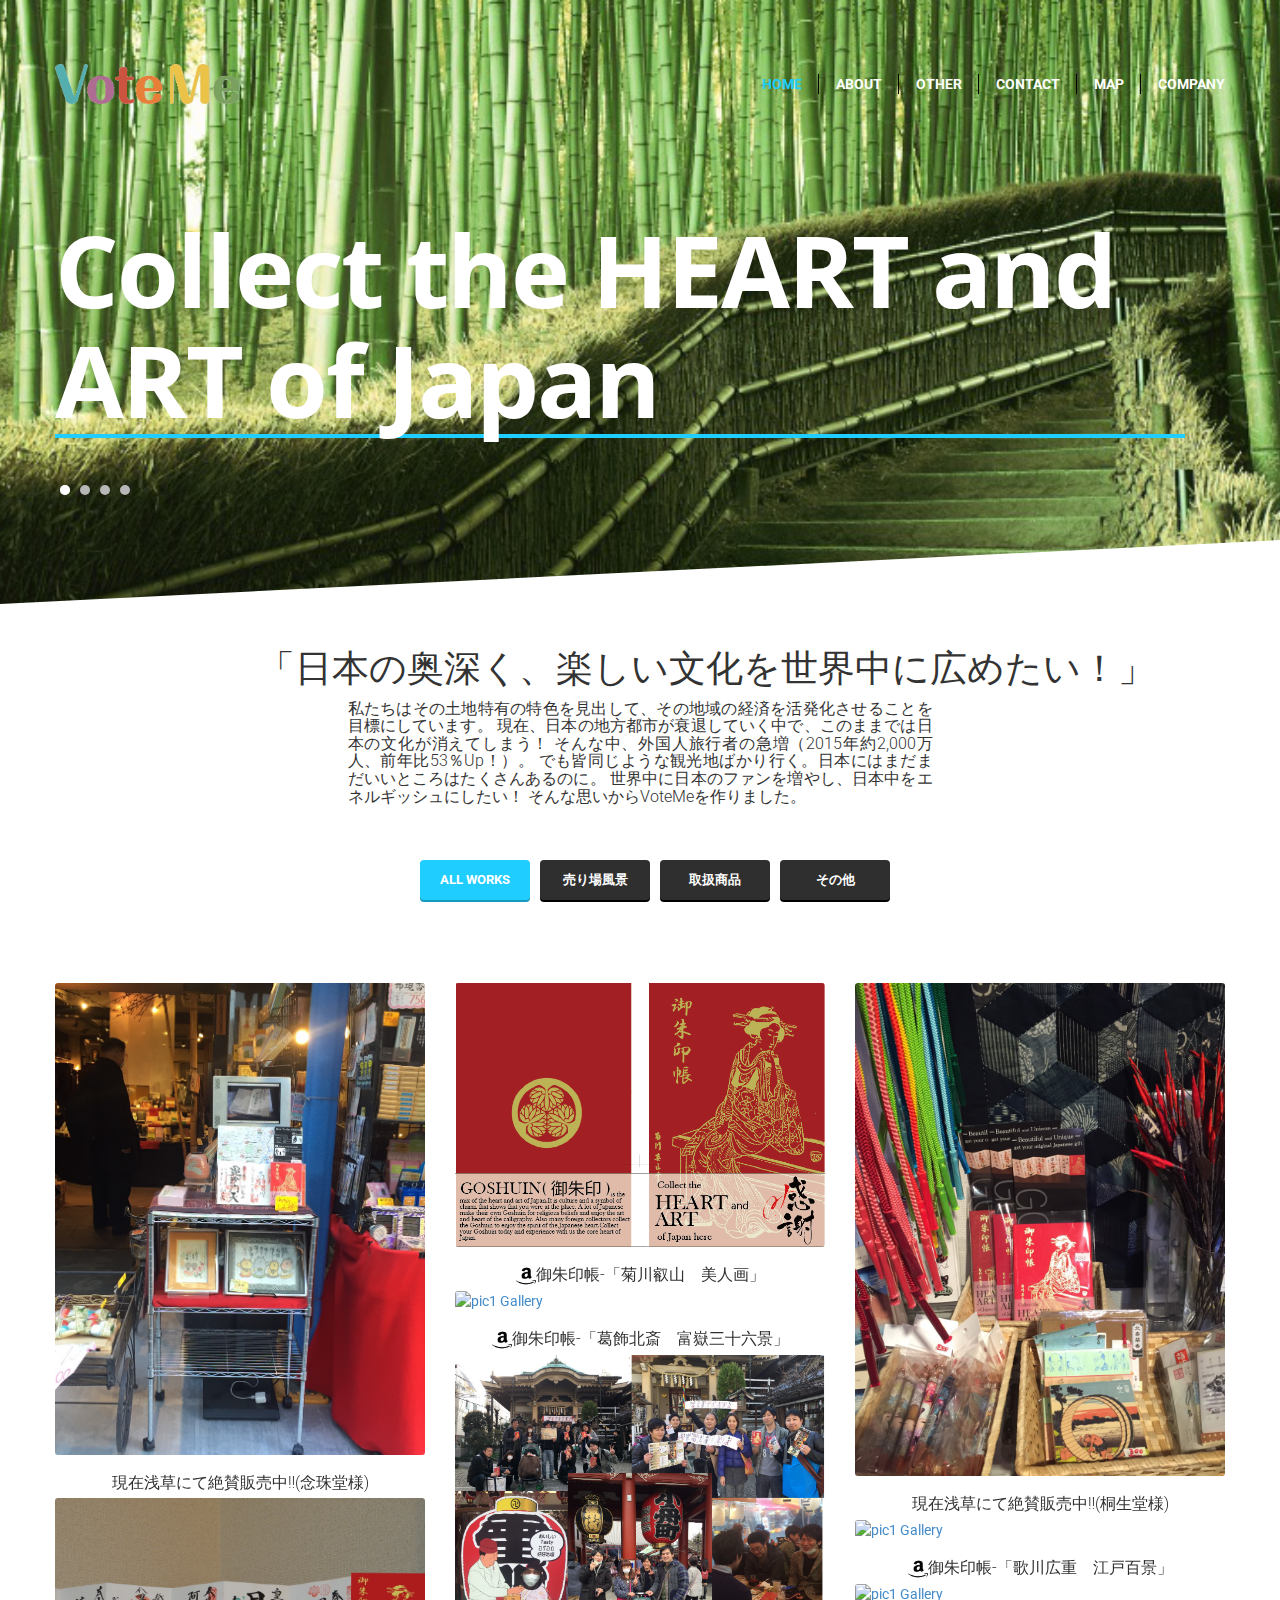
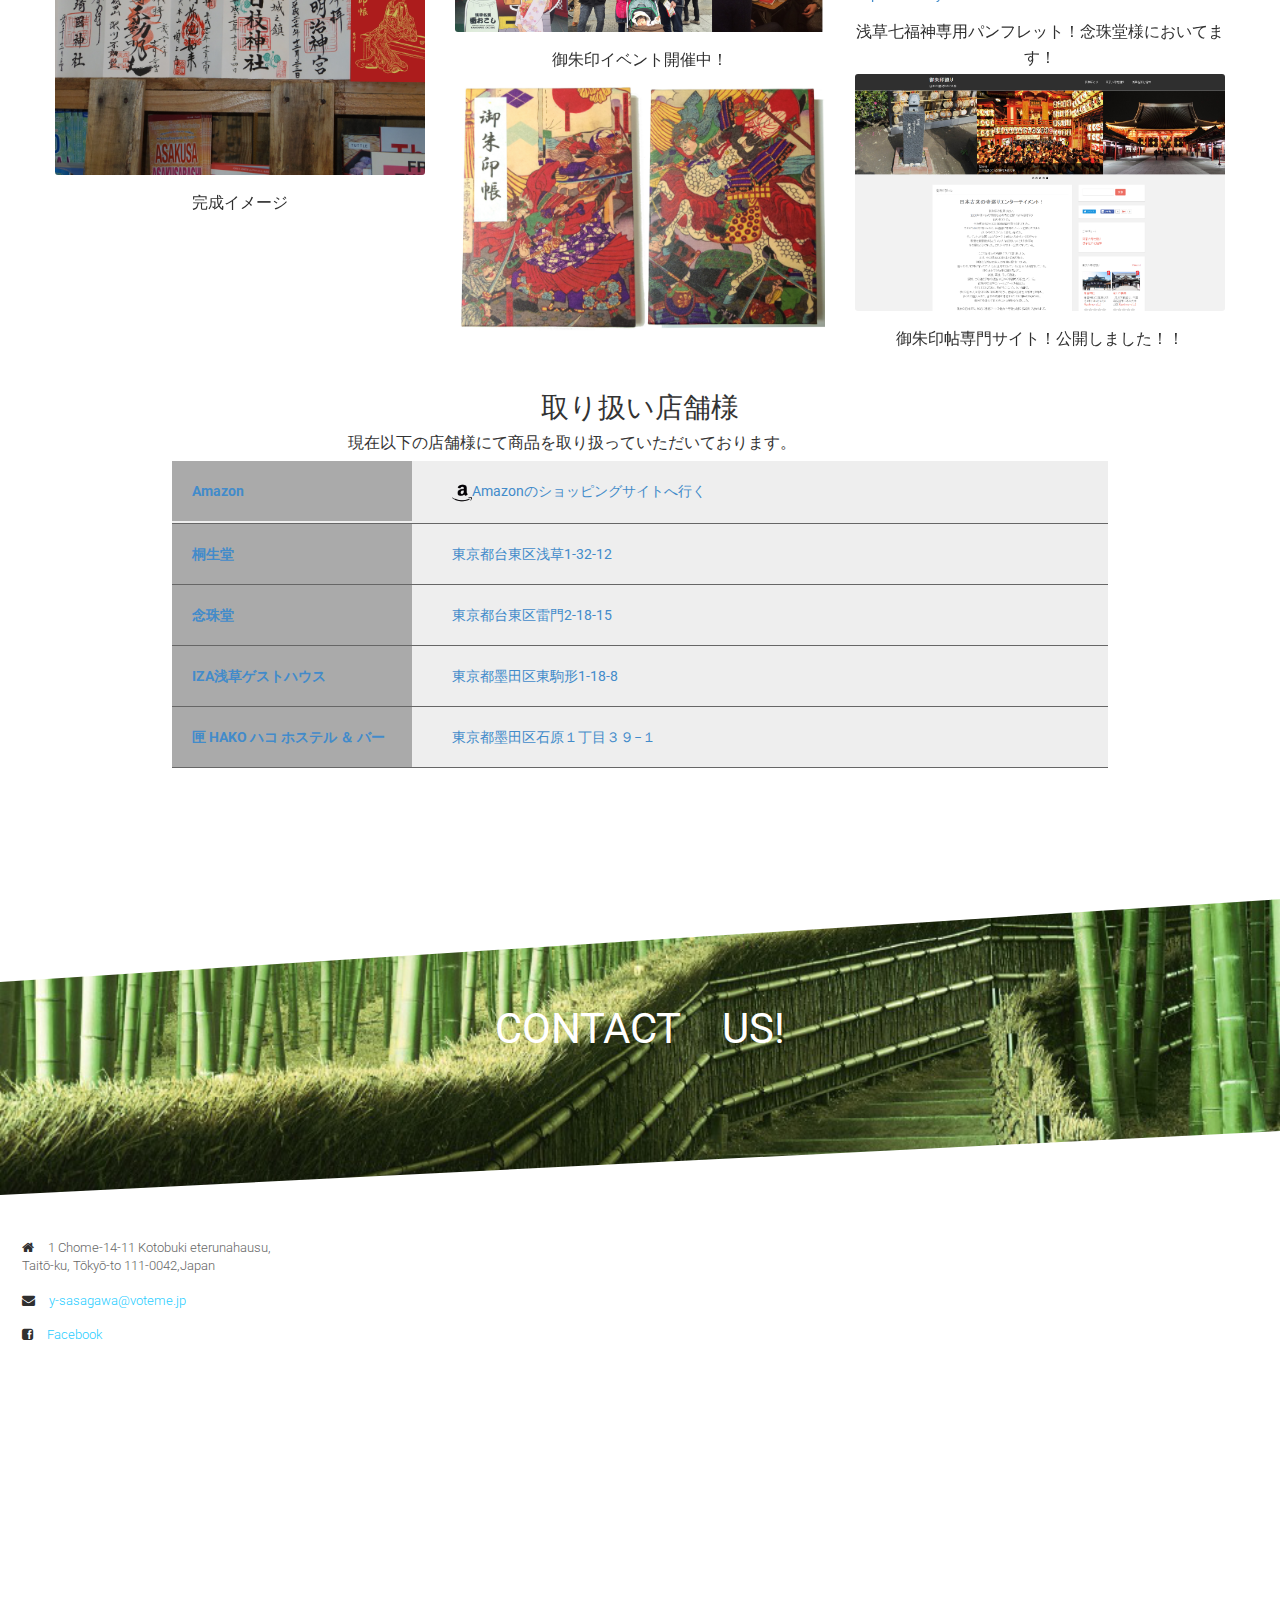
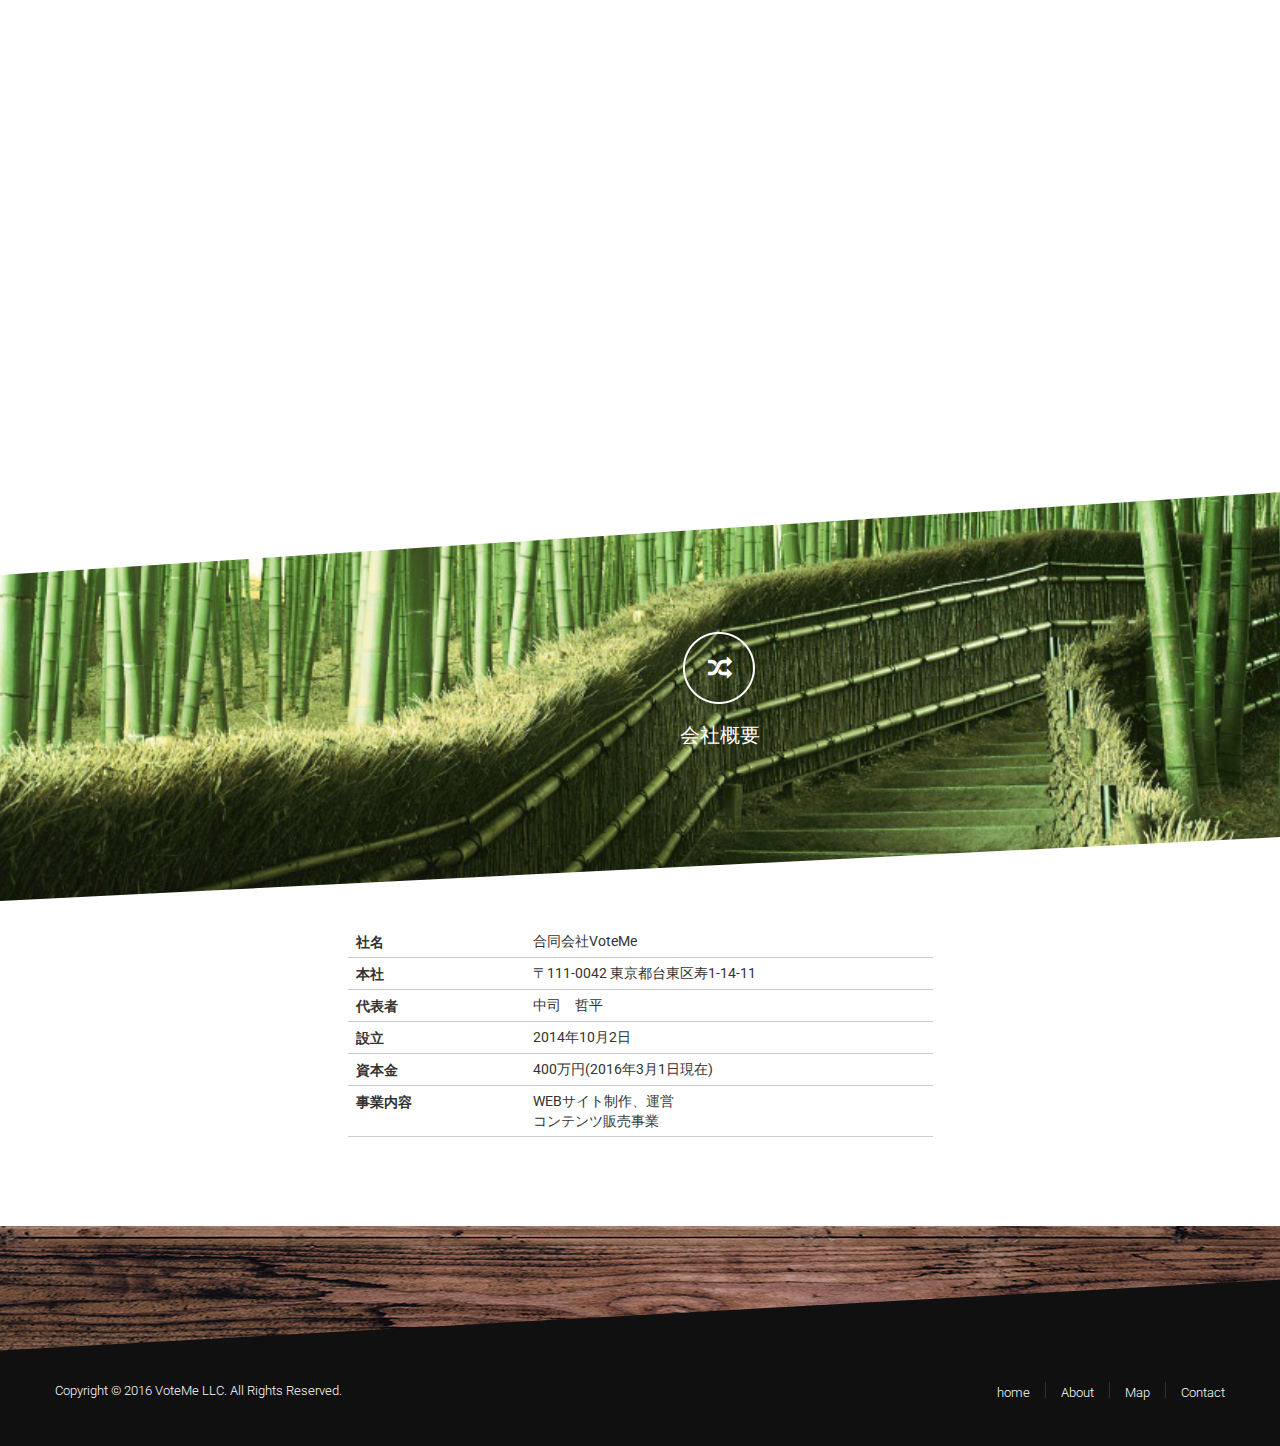
==== commit ecd61ddb: "amazonリンク追加" ====
--- a/index.html
+++ b/index.html
@@ -931,14 +931,36 @@
 		<div class="container">
 <div id="area0">
 	<dl class="acShopMenu">
-		<dt class="shopname"><a href="http://www.ab.auone-net.jp/~kiryudo/asakusa.html">桐生堂</a></dt>
-		<dd class="shopaddress"><a href="https://goo.gl/maps/SAEU144sddm">東京都台東区浅草1-32-12</a></dd>
-		<dt class="shopname"><a href="http://www.nenjudo.co.jp/">念珠堂</a></dt>
-		<dd class="shopaddress"><a href="https://goo.gl/maps/y5UdMJ2Jq1J2">東京都台東区雷門2-18-15</a></dd>
-		<dt class="shopname"><a href="http://izaiza.jp/asakusa/iza-asakusa-access.html">IZA浅草ゲストハウス</a></dt>
-		<dd class="shopaddress"><a href="https://goo.gl/maps/gjVKRZt4u162">東京都墨田区東駒形1-18-8</a></dd>
-		<dt class="shopname"><a href="http://www.pangaeawalkers.com/hako/">匣 HAKO ハコ ホステル ＆ バー</a></dt>
-		<dd class="shopaddress"><a href="https://goo.gl/maps/3g7iJVgxZTT2">東京都墨田区石原１丁目３９−１</a></dd>
+		<dt class="shopname">
+				<a href="http://goo.gl/3LhpRk">Amazon</a>
+		</dt>
+		<dd class="shopaddress">
+				<a href="http://www.amazon.co.jp/s/ref=bl_dp_s_web_86731051?ie=UTF8&node=86731051&field-brandtextbin=VoteMe"><img src="images/amazon.png" height="20" width="20" >Amazonのショッピングサイトへ行く</a>
+		</dd>
+		<dt class="shopname">
+				<a href="http://www.ab.auone-net.jp/~kiryudo/asakusa.html">桐生堂</a>
+		</dt>
+		<dd class="shopaddress">
+				<a href="https://goo.gl/maps/SAEU144sddm">東京都台東区浅草1-32-12</a>
+		</dd>
+		<dt class="shopname">
+				<a href="http://www.nenjudo.co.jp/">念珠堂</a>
+		</dt>
+		<dd class="shopaddress">
+				<a href="https://goo.gl/maps/y5UdMJ2Jq1J2">東京都台東区雷門2-18-15</a>
+		</dd>
+		<dt class="shopname">
+				<a href="http://izaiza.jp/asakusa/iza-asakusa-access.html">IZA浅草ゲストハウス</a>
+		</dt>
+		<dd class="shopaddress">
+				<a href="https://goo.gl/maps/gjVKRZt4u162">東京都墨田区東駒形1-18-8</a>
+		</dd>
+		<dt class="shopname">
+				<a href="http://www.pangaeawalkers.com/hako/">匣 HAKO ハコ ホステル ＆ バー</a>
+		</dt>
+		<dd class="shopaddress">
+				<a href="https://goo.gl/maps/3g7iJVgxZTT2">東京都墨田区石原１丁目３９−１</a>
+		</dd>
 	</dl>
 </div>
 		</div> 
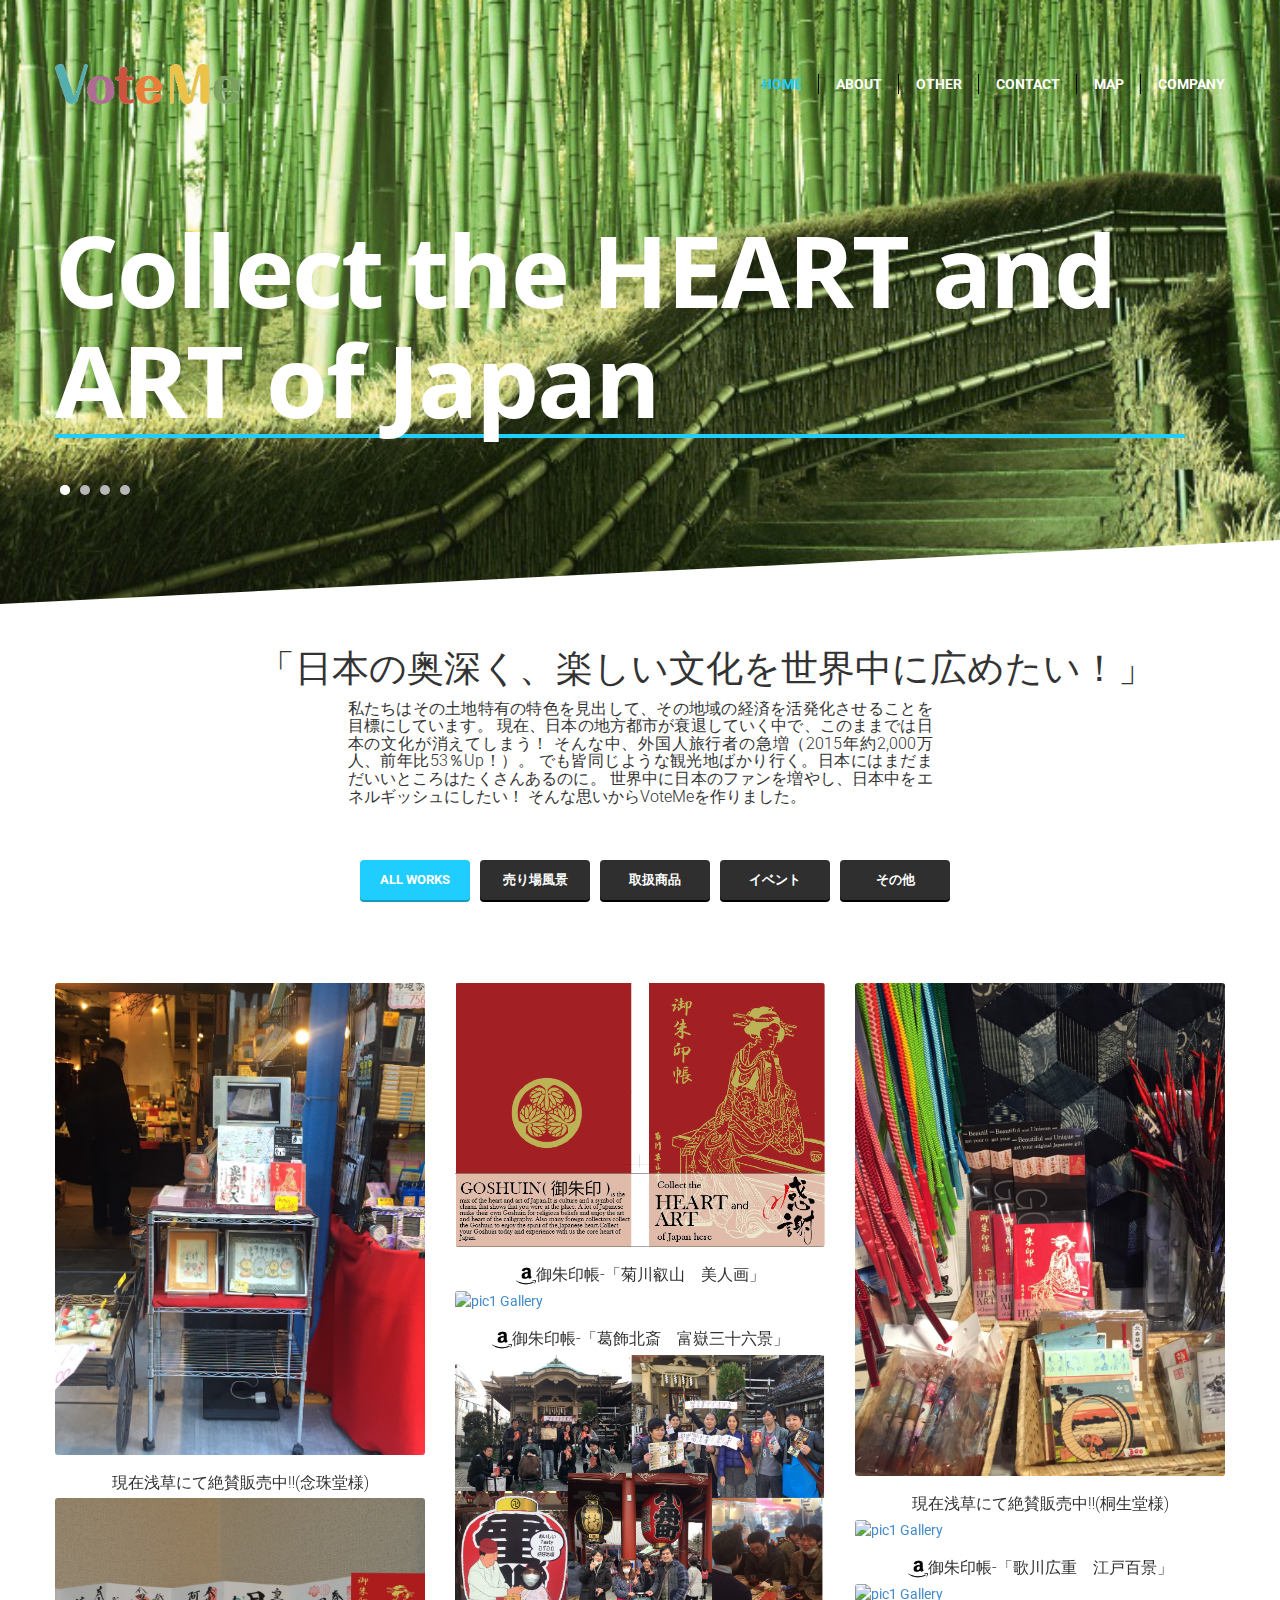
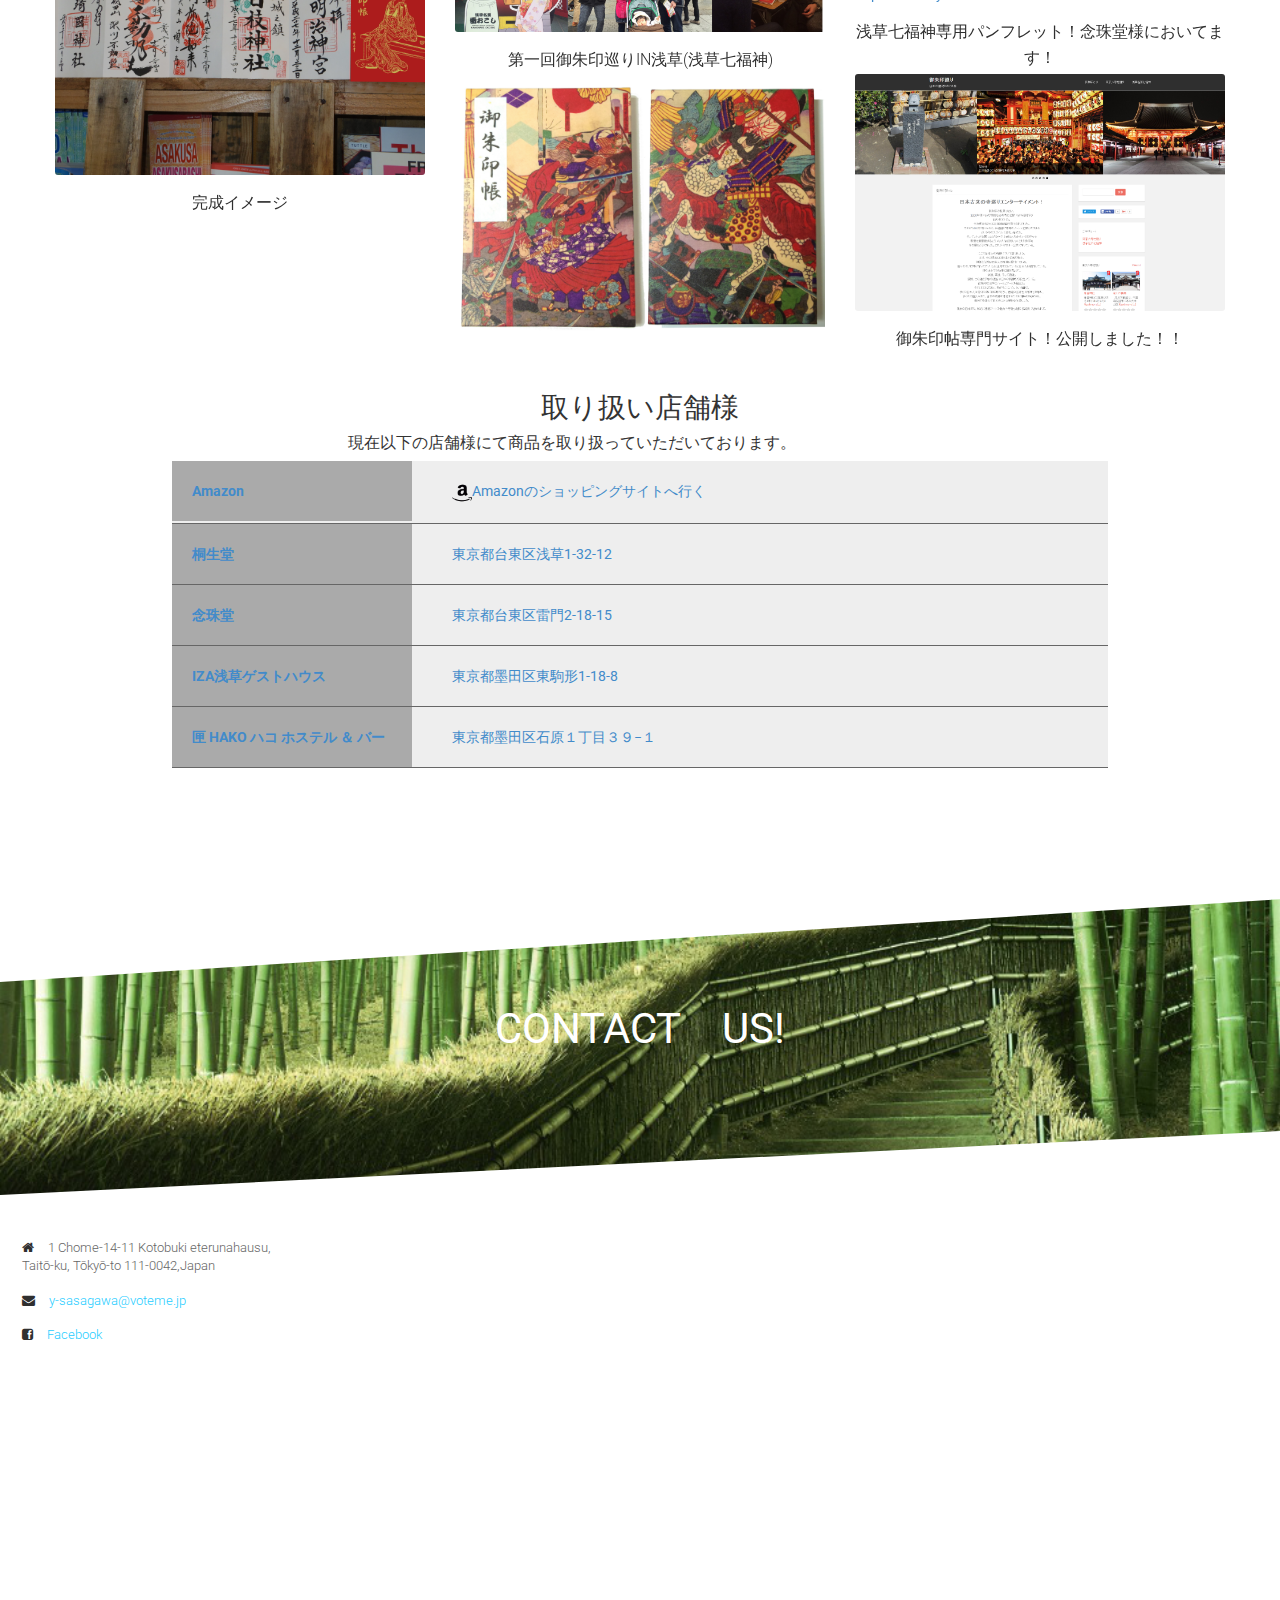
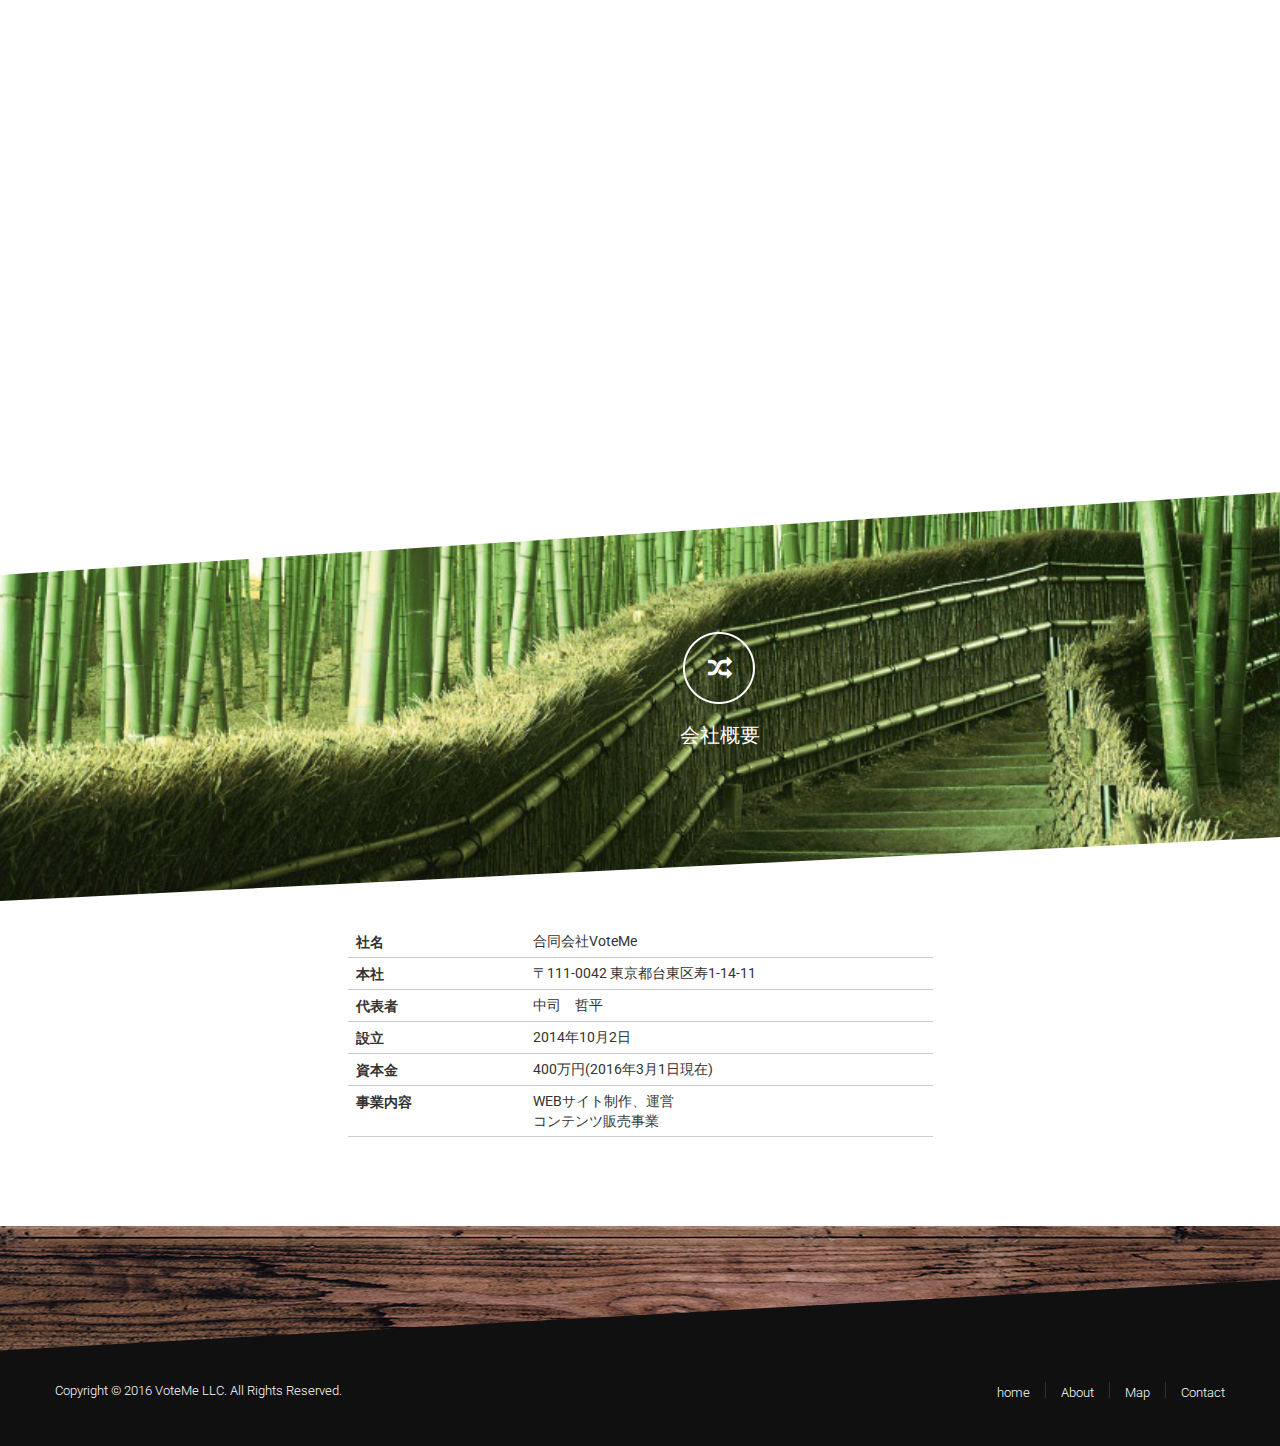
==== commit 8c37b723: "イベントリンク追加" ====
--- a/index.html
+++ b/index.html
@@ -149,6 +149,7 @@
 						<li><a class="selected" href="#filter" data-option-value="*" class="current">All Works</a></li>
 						<li><a href="#filter" data-option-value=".herebuy">売り場風景</a></li>
 						<li><a href="#filter" data-option-value=".books">取扱商品</a></li>
+						<li><a href="#filter" data-option-value=".event">イベント</a></li>
 						<li><a href="#filter" data-option-value=".interia">その他</a></li>
 <!-- 						<li><a href="#filter" data-option-value=".text_styles">Text Styles</a></li>
  -->					</ul>
@@ -220,12 +221,12 @@
 							</ul>						
 <!-- 						</div>
 					</div> -->
-				<div class="element col-sm-4  gall  interia">
+				<div class="element col-sm-4  gall  event">
 						<a class="plS" href="images/Image_7c1a338.jpg" rel="prettyPhoto[gallery2]">
 							<img class="img-responsive picsGall" src="images/Image_7c1a338.jpg" alt="pic1 Gallery"/>
 						</a>
 						<div class="view project_descr ">
-							<h3><a href="#">御朱印イベント開催中！</a></h3>
+							<h3><a href="https://www.facebook.com/events/201257253565375/218255548532212/">第一回御朱印巡りIN浅草(浅草七福神)</a></h3>
 <!-- 							<ul>
 								<li><i class="fa fa-eye"></i>375</li>
 								<li><a  class="heart" href="#"><i class="fa-heart-o"></i>102</a></li>
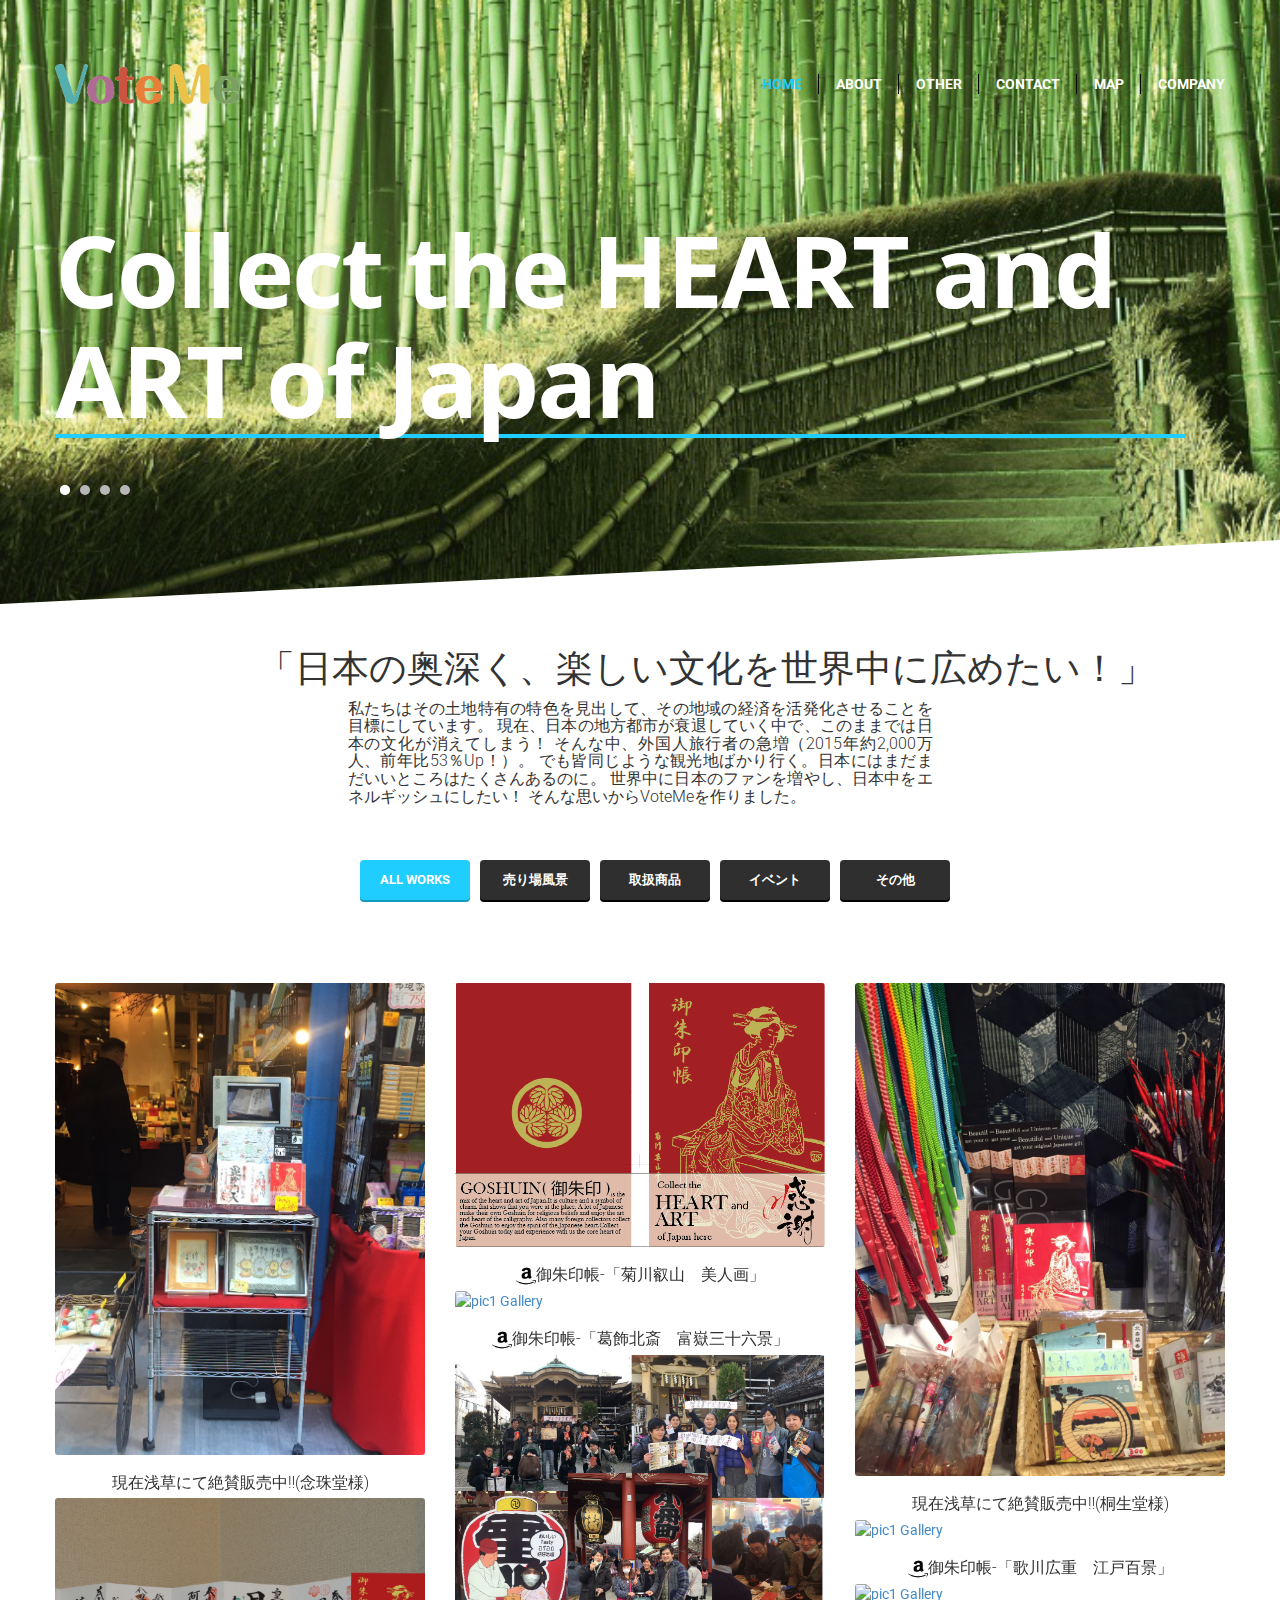
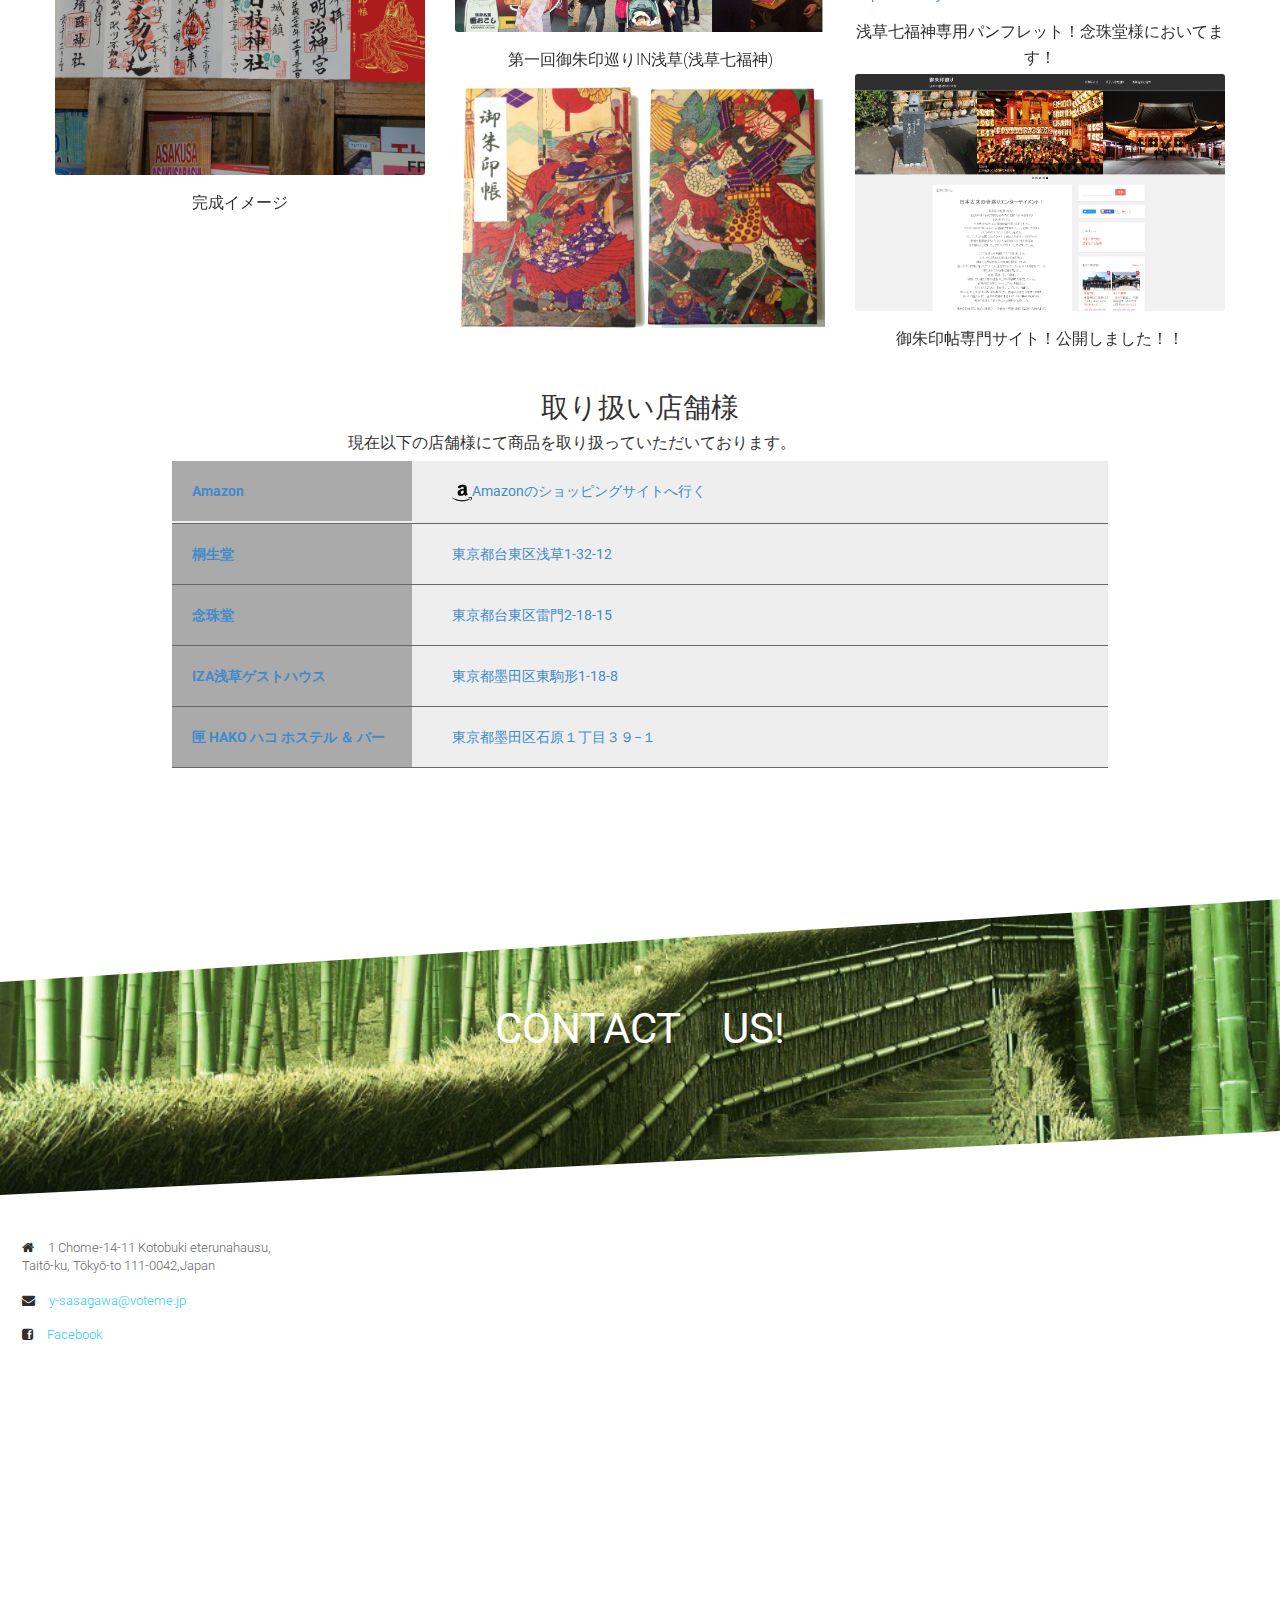
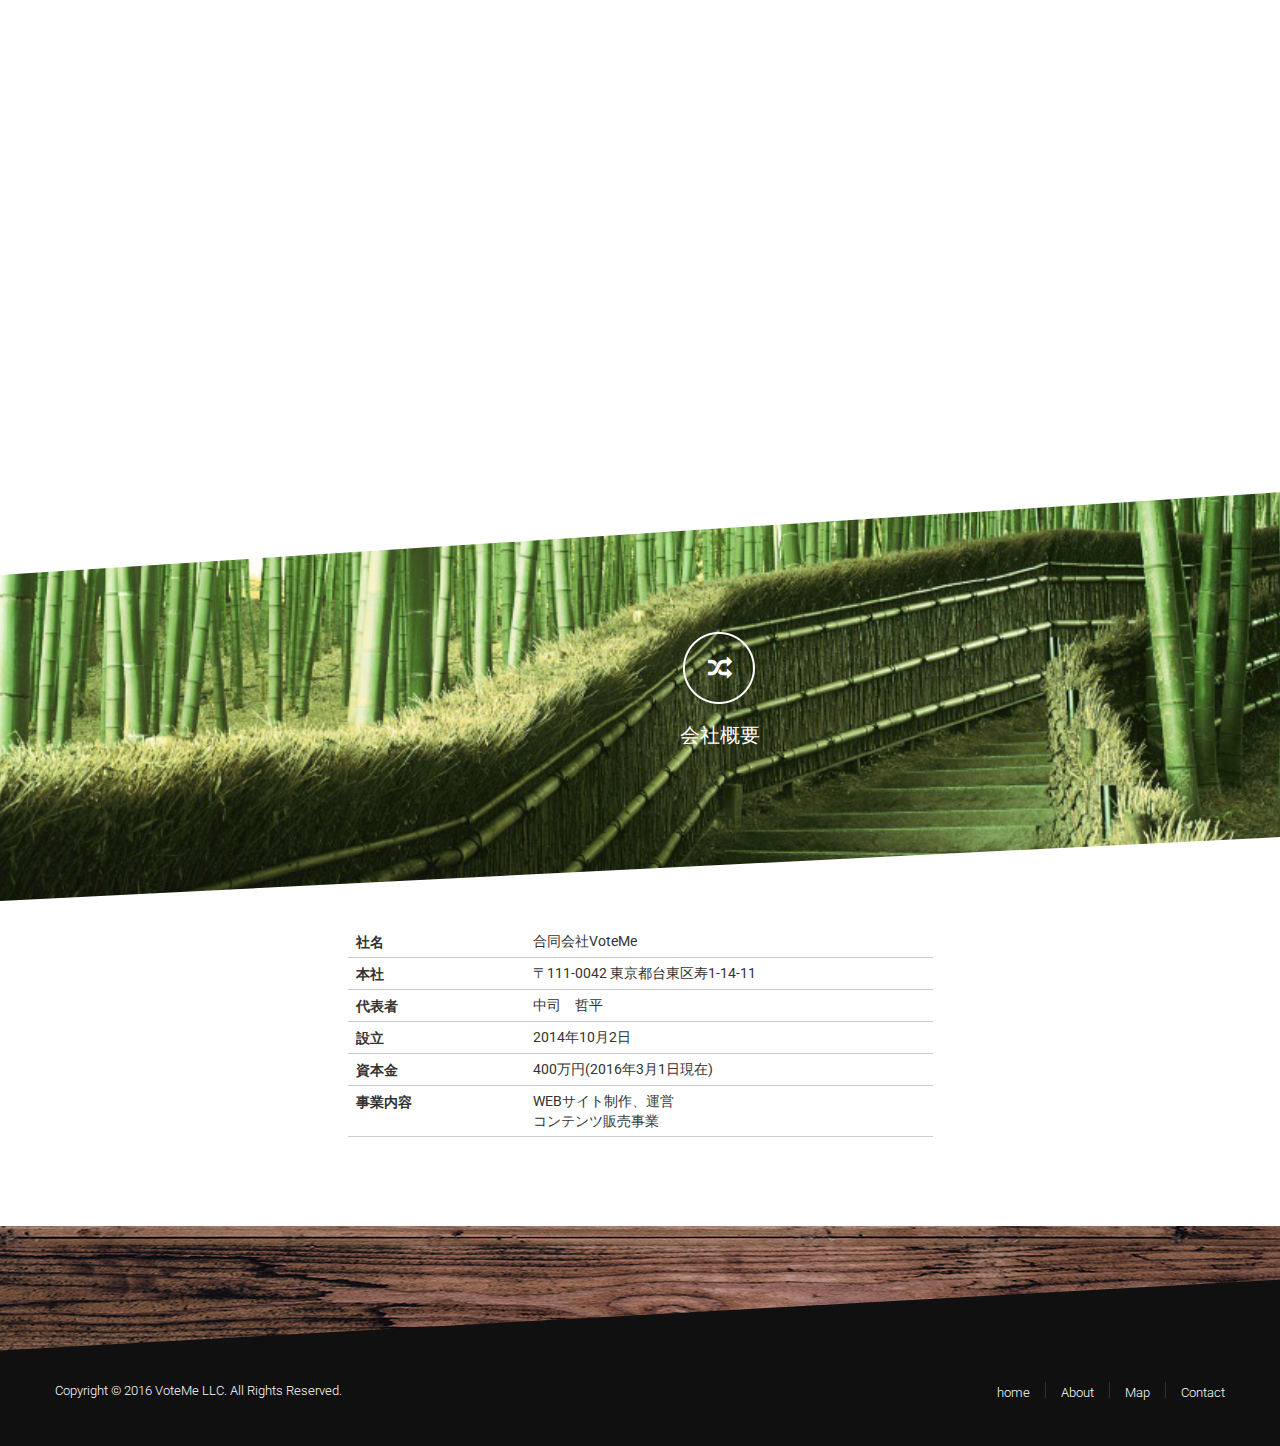
==== commit 29a2e3c3: "画像整理" ====
--- a/index.html
+++ b/index.html
@@ -259,8 +259,8 @@
 					</div>
 
 					<div class="element col-sm-4  gall  interia">
-						<a class="plS" href="images/gosyuin/A3.png" rel="prettyPhoto[gallery2]">
-							<img class="img-responsive picsGall" src="images/gosyuin/A3.png" alt="pic1 Gallery"/>
+						<a class="plS" href="images/gosyuin/A3.jpg" rel="prettyPhoto[gallery2]">
+							<img class="img-responsive picsGall" src="images/gosyuin/A3.jpg" alt="pic1 Gallery"/>
 						</a>
 						<div class="view project_descr ">
 							<h3><a href="#">浅草七福神専用パンフレット！念珠堂様においてます！</a></h3>
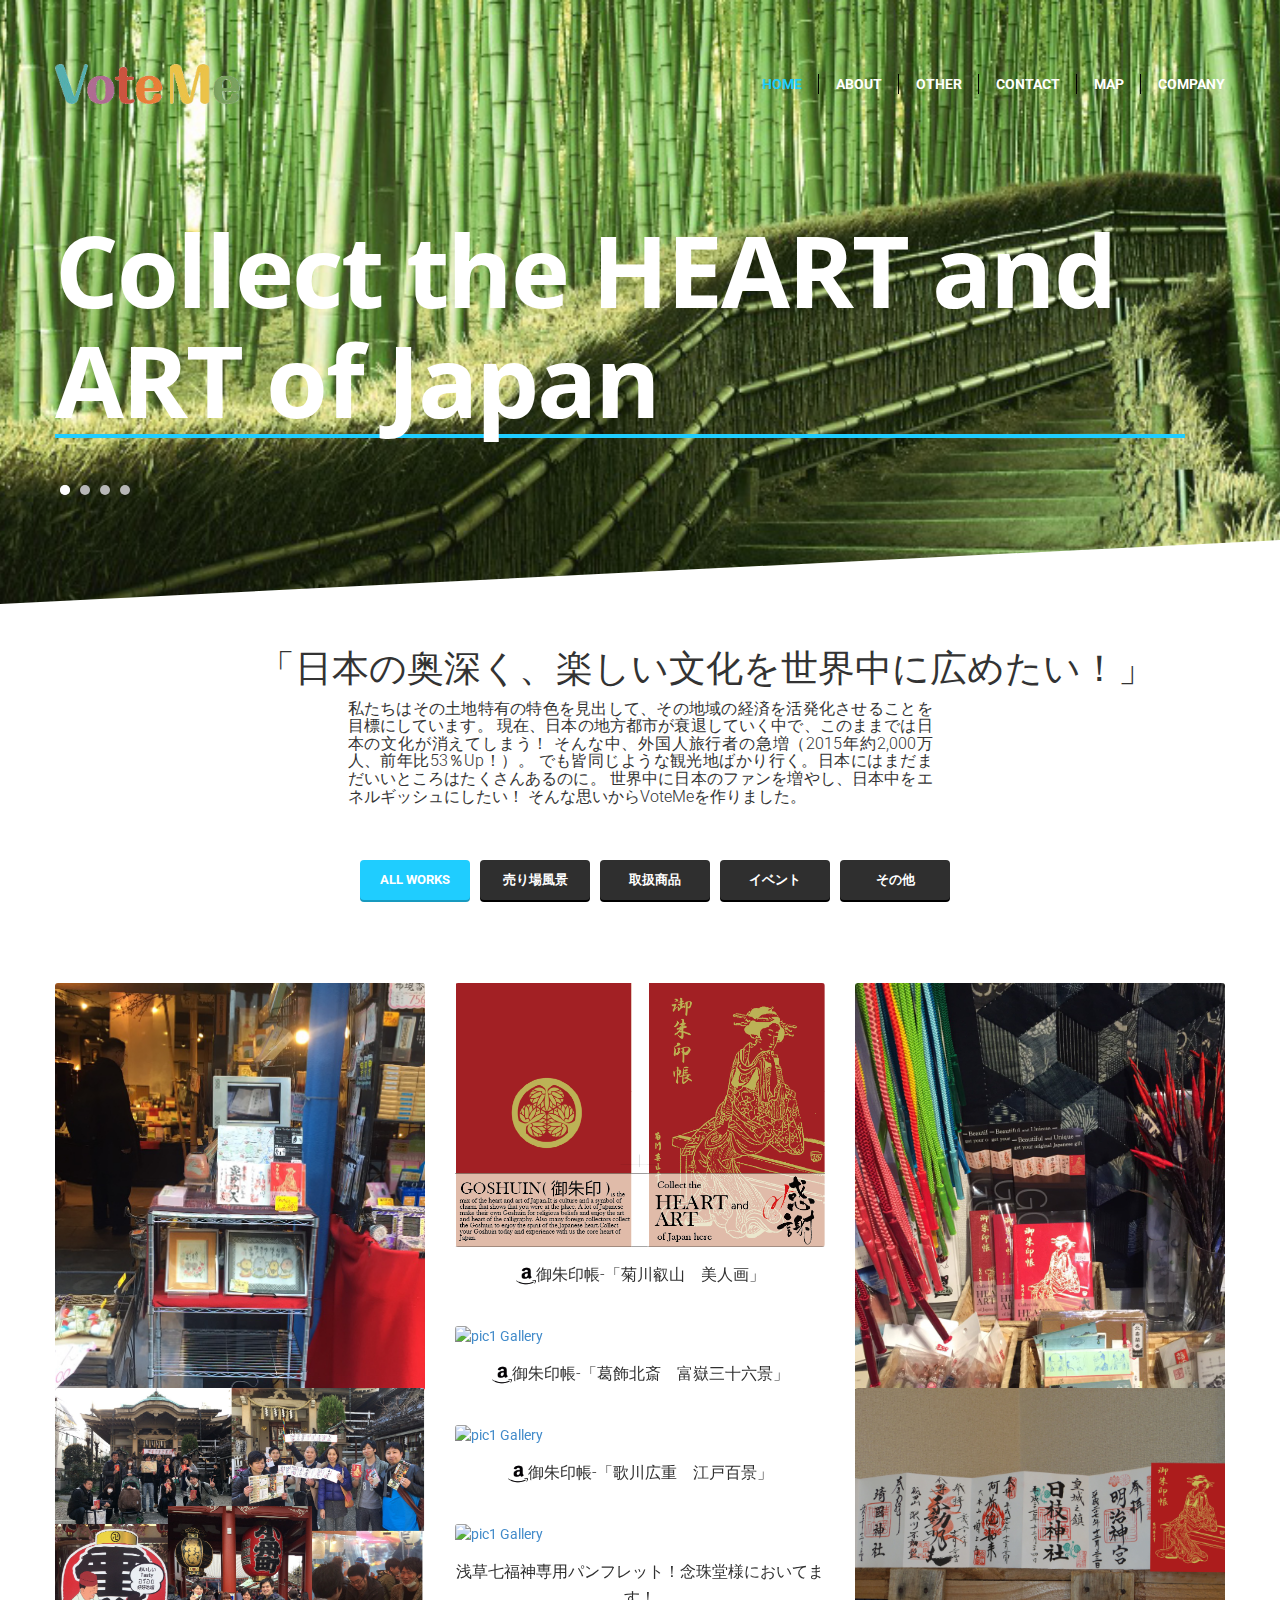
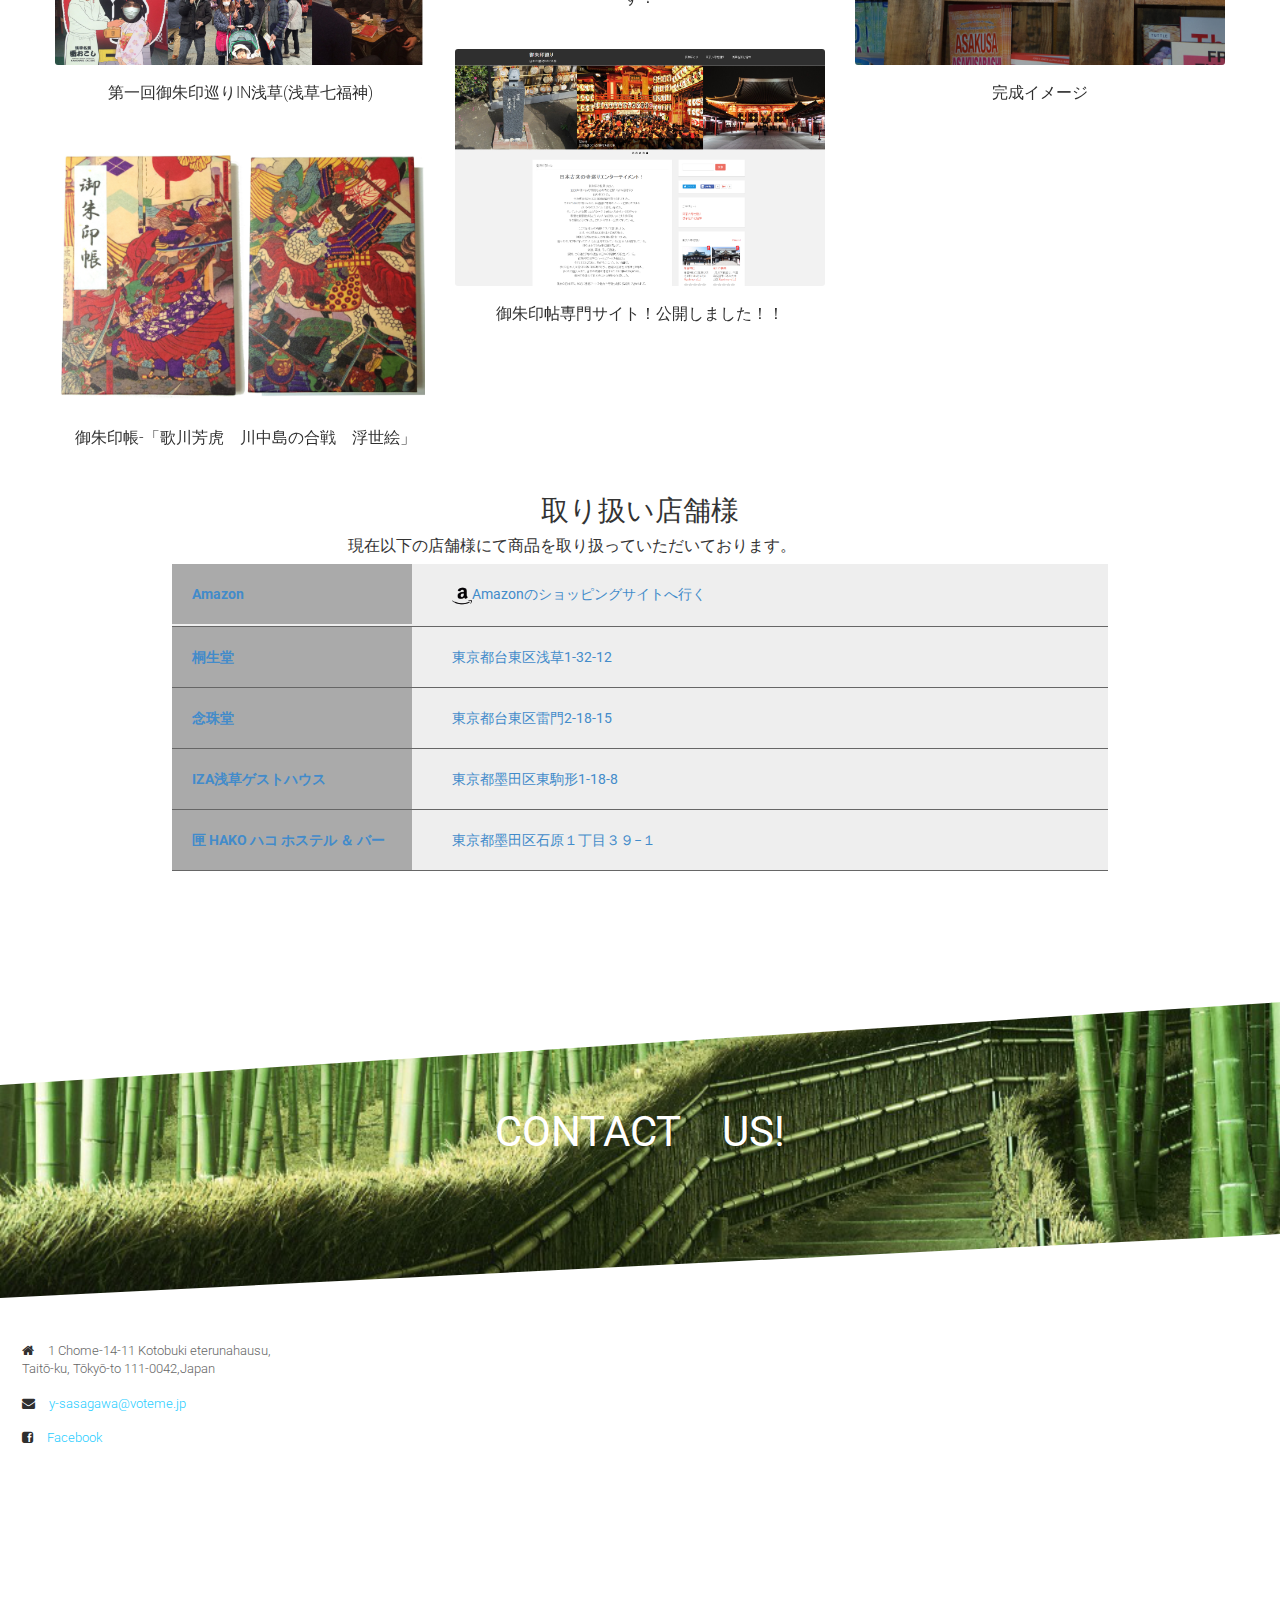
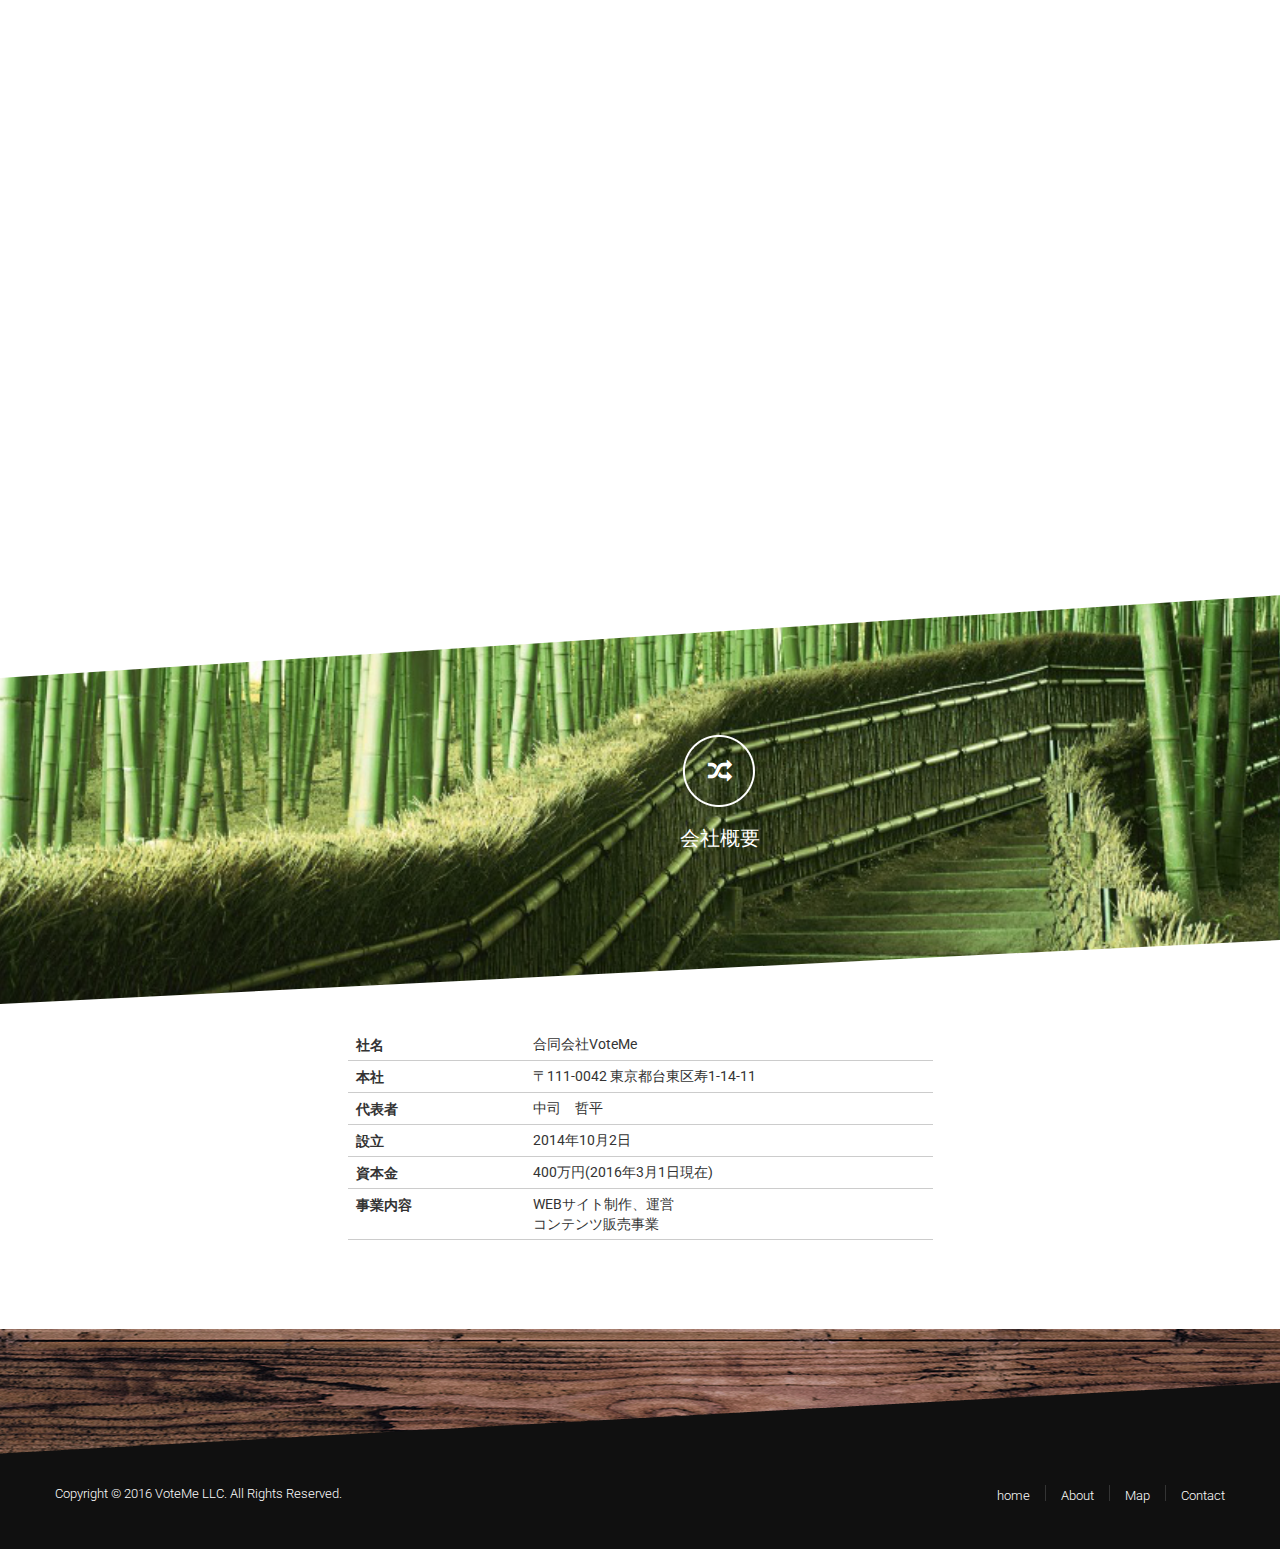
==== commit c6fb680e: "isolate高さ調整" ====
--- a/index.html
+++ b/index.html
@@ -158,8 +158,8 @@
 		
 		
 		
-			<div class="portfolio_block columns3   pretty" data-animated="fadeIn">	
-					<div class="element col-sm-4   gall herebuy">
+			<div class="portfolio_block columns3  pretty" data-animated="fadeIn">	
+					<div class="element col-sm-4 gall herebuy">
 						<a class="plS" href="images/gosyuin/Image_ca46b47.png" rel="prettyPhoto[gallery2]">
 							<img class="img-responsive picsGall" src="images/gosyuin/Image_ca46b47.png" alt="pic1 Gallery"/>
 						</a>
@@ -171,7 +171,7 @@
 							</ul> -->
 						</div>
 					</div>
-					<div class="element col-sm-4  gall books">
+					<div class="element col-sm-4 gall books">
 						<a class="plS" href="images/gosyuin/本帯(最終版(両端カット)) .png" rel="prettyPhoto[gallery2]">
 							<img class="img-responsive picsGall" src="images/gosyuin/本帯(最終版(両端カット)) .png" alt="pic3 Gallery"/>
 						</a>
@@ -185,7 +185,7 @@
 					</div>
 		
 		
-					<div class="element col-sm-4  gall herebuy">
+					<div class="element col-sm-4 gall herebuy">
 						<a class="plS" href="images/gosyuin/Image_ae97df5.jpg" rel="prettyPhoto[gallery2]">
 							<img class="img-responsive picsGall" src="images/gosyuin/Image_ae97df5.jpg" alt="pic2 Gallery"/>
 						</a>
--- a/css/prettyPhoto.css
+++ b/css/prettyPhoto.css
@@ -130,7 +130,7 @@
 .pp_nav p{float:left;white-space:nowrap;margin:2px 4px}
 .pp_nav .pp_play,.pp_nav .pp_pause{float:left;margin-right:4px;text-indent:-10000px}
 a.pp_arrow_previous,a.pp_arrow_next{display:block;float:left;height:15px;margin-top:3px;overflow:hidden;text-indent:-10000px;width:14px}
-.pp_hoverContainer{position:absolute;top:0;max-width: 100%; height: auto;z-index:2000}
+.pp_hoverContainer{position:absolute;top:0;width:100%;z-index:2000}
 .pp_gallery{display:none;left:50%;margin-top:-50px;position:absolute;z-index:10000}
 .pp_gallery div{float:left;overflow:hidden;position:relative}
 .pp_gallery ul{float:left;height:35px;position:relative;white-space:nowrap;margin:0 0 0 5px;padding:0}
--- a/css/style.css
+++ b/css/style.css
@@ -1003,6 +1003,8 @@
 .pretty {
 	margin-top:0;
 }
+
+
 .isotope-item{
 	top: 38px !important;
 }
@@ -2013,7 +2015,7 @@
 /*isotop*/
 
 /* ---- button ---- */
-/*
+
 .isotope-item {
     z-index: 2;
 }
@@ -2049,7 +2051,7 @@
     -moz-transition-property: -moz-transform, opacity;
     transition-property: transform, opacity;
 }
-*/
+
 /*-----------------------------------------------------------------------------------*/
 /*	PORTFOLIO
 /*-----------------------------------------------------------------------------------*/
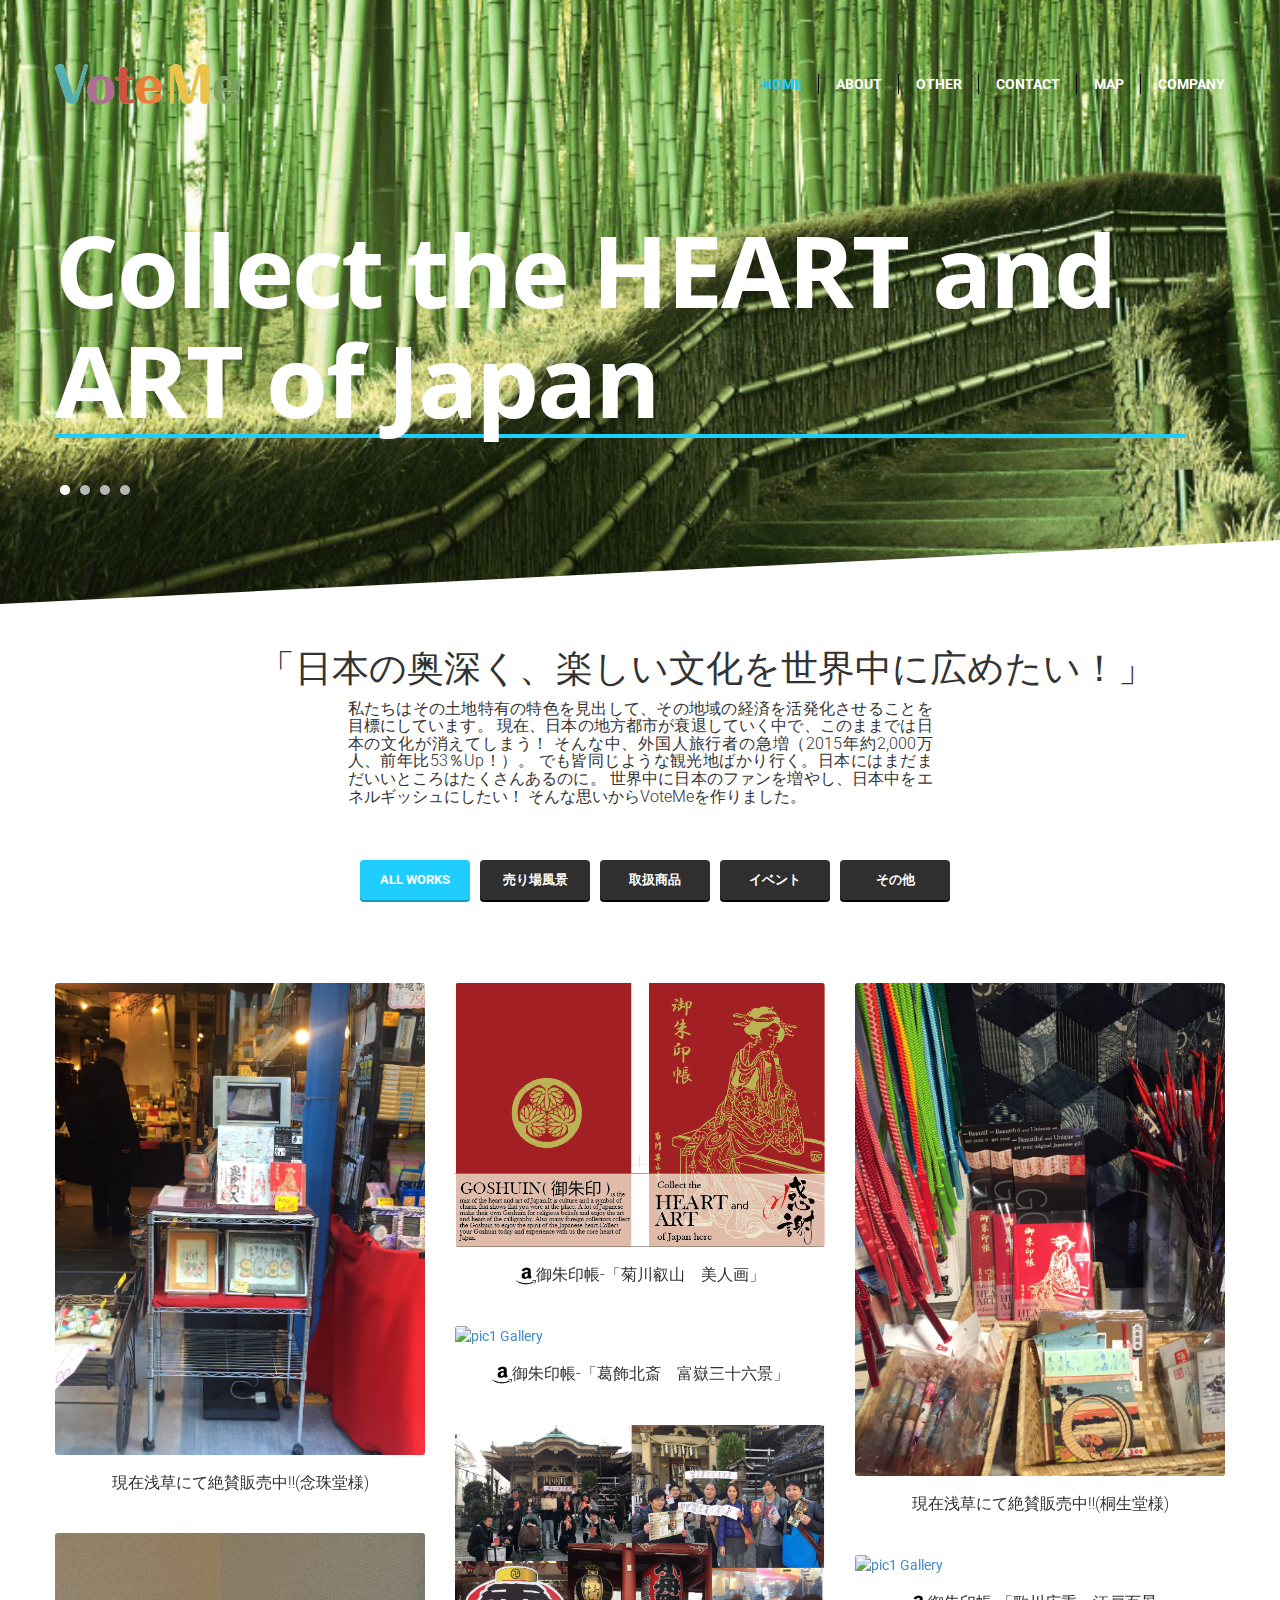
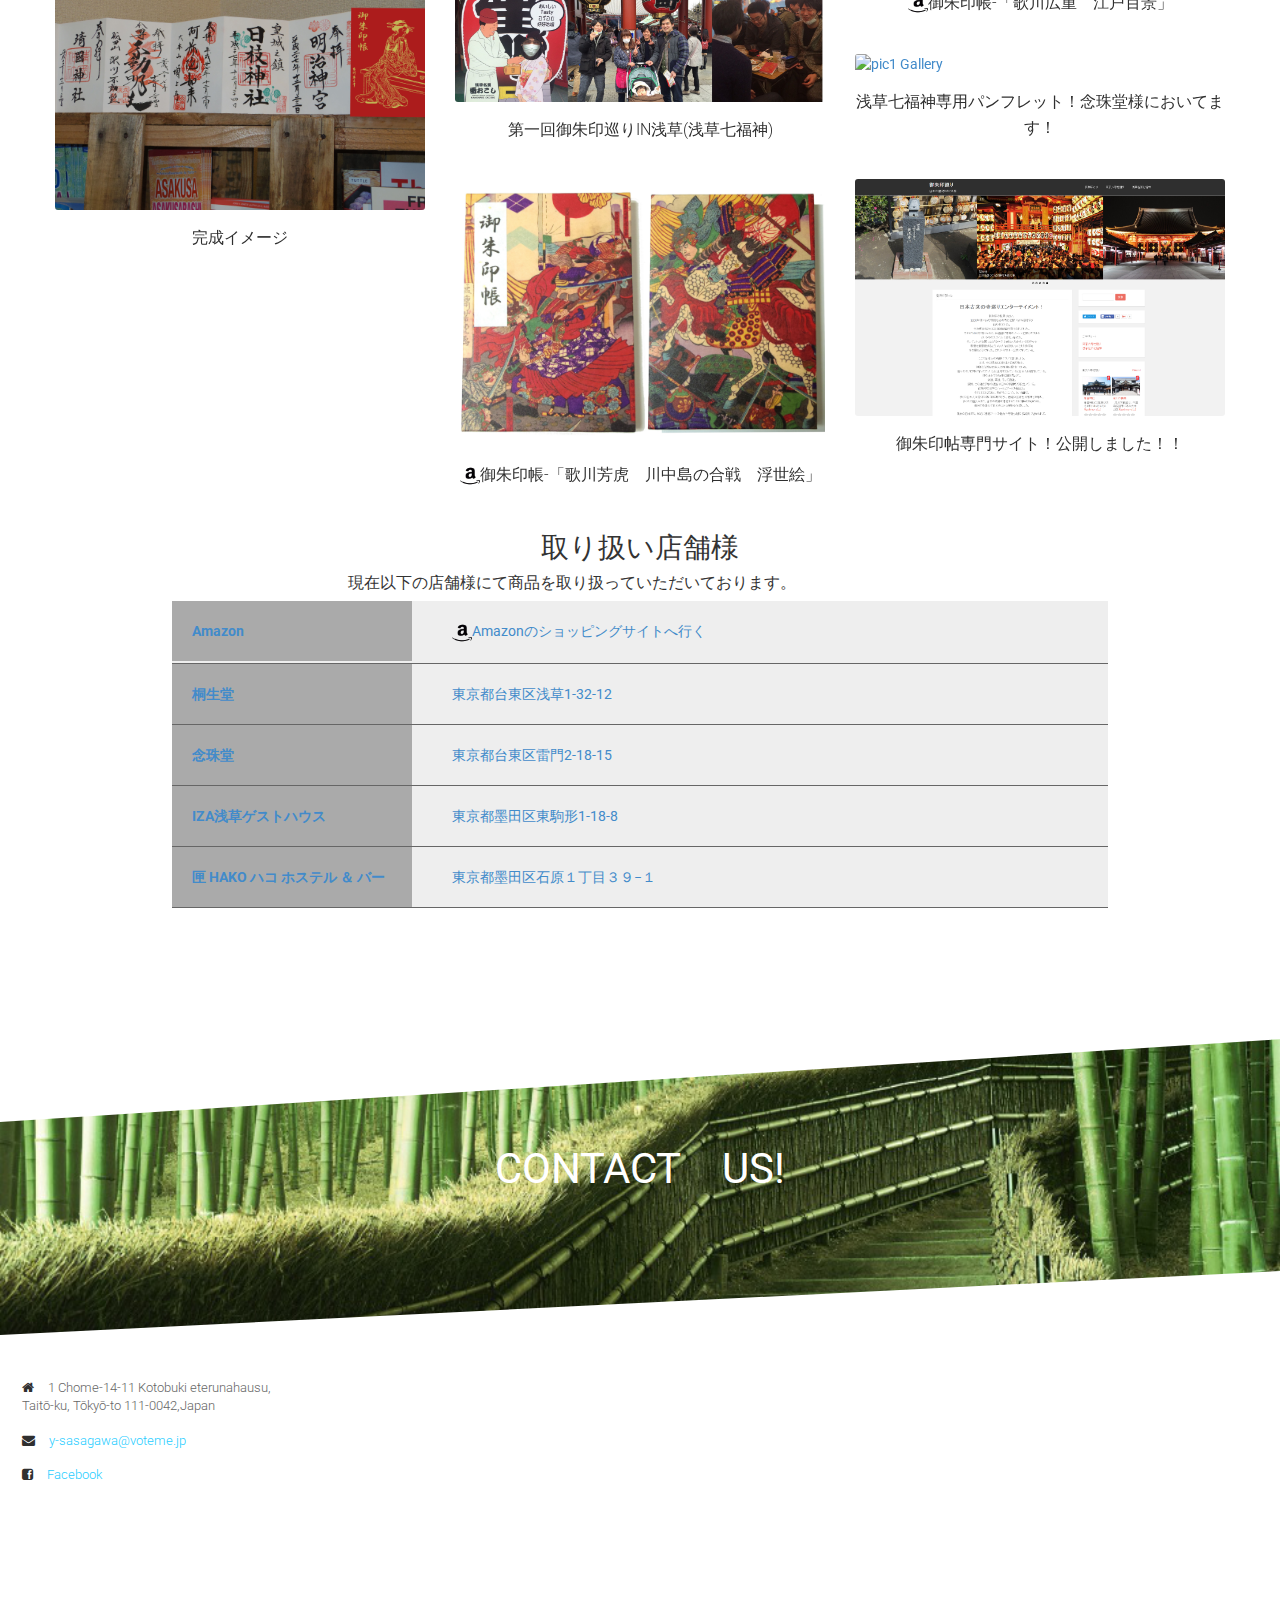
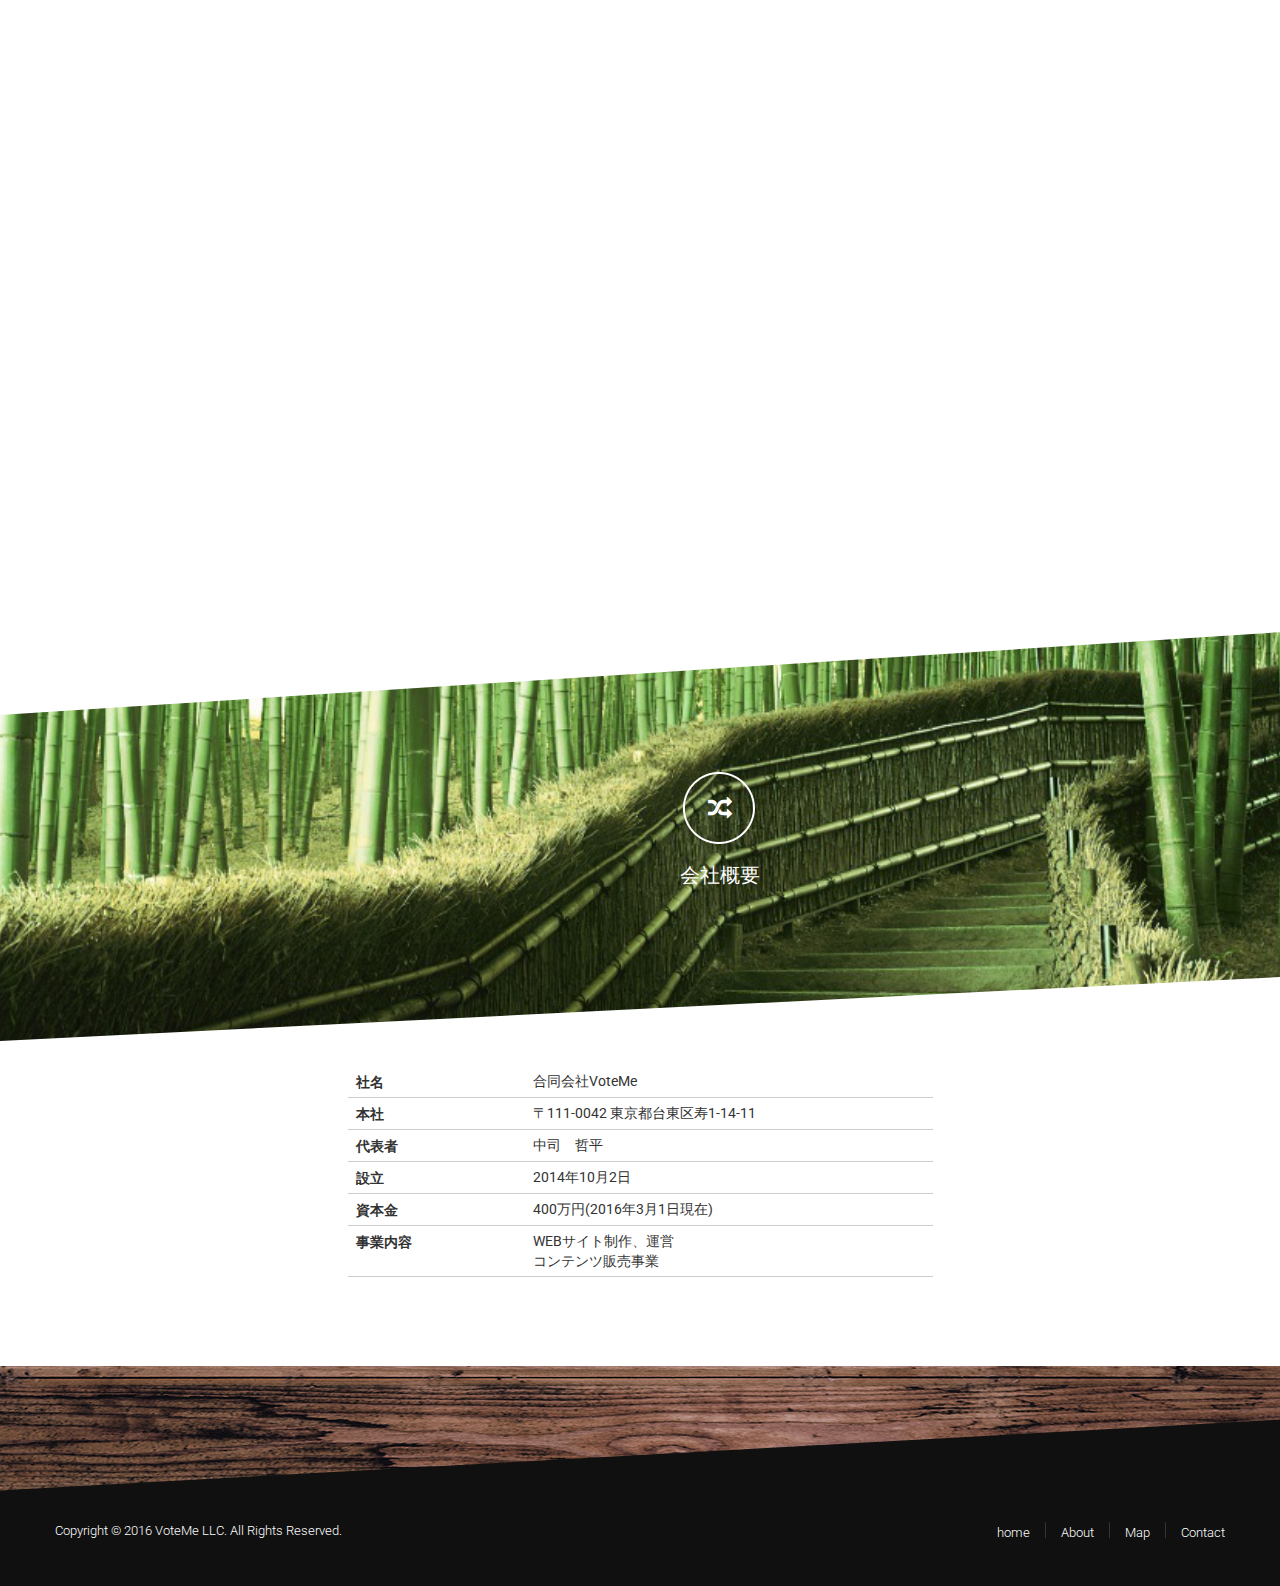
==== commit bad1f840: "アマ" ====
--- a/index.html
+++ b/index.html
@@ -287,7 +287,7 @@
 							<img class="img-responsive picsGall" src="images/gosyuin/戦国表紙結合.JPG" alt="pic1 Gallery"/>
 						</a>
 						<div class="view project_descr ">
-							<h3><a href="http://goo.gl/w6YOo6"><img src="images/gosyuin/amazon.png" height="10" width="10">御朱印帳-「歌川芳虎　川中島の合戦　浮世絵」</a></h3>
+							<h3><a href="http://goo.gl/w6YOo6"><img src="images/amazon.png" height="20" width="20" >御朱印帳-「歌川芳虎　川中島の合戦　浮世絵」</a></h3>
 <!-- 							<ul>
 								<li><i class="fa fa-eye"></i>480</li>
 								<li><a  class="heart" href="#"><i class="fa-heart-o"></i>95</a></li>
--- a/css/style.css
+++ b/css/style.css
@@ -2020,7 +2020,7 @@
     z-index: 2;
 }
 .isotope-item{
-max-height: 370px !important;
+/*max-height: 370px !important;*/
 margin-bottom: 35px !important;
 
 }
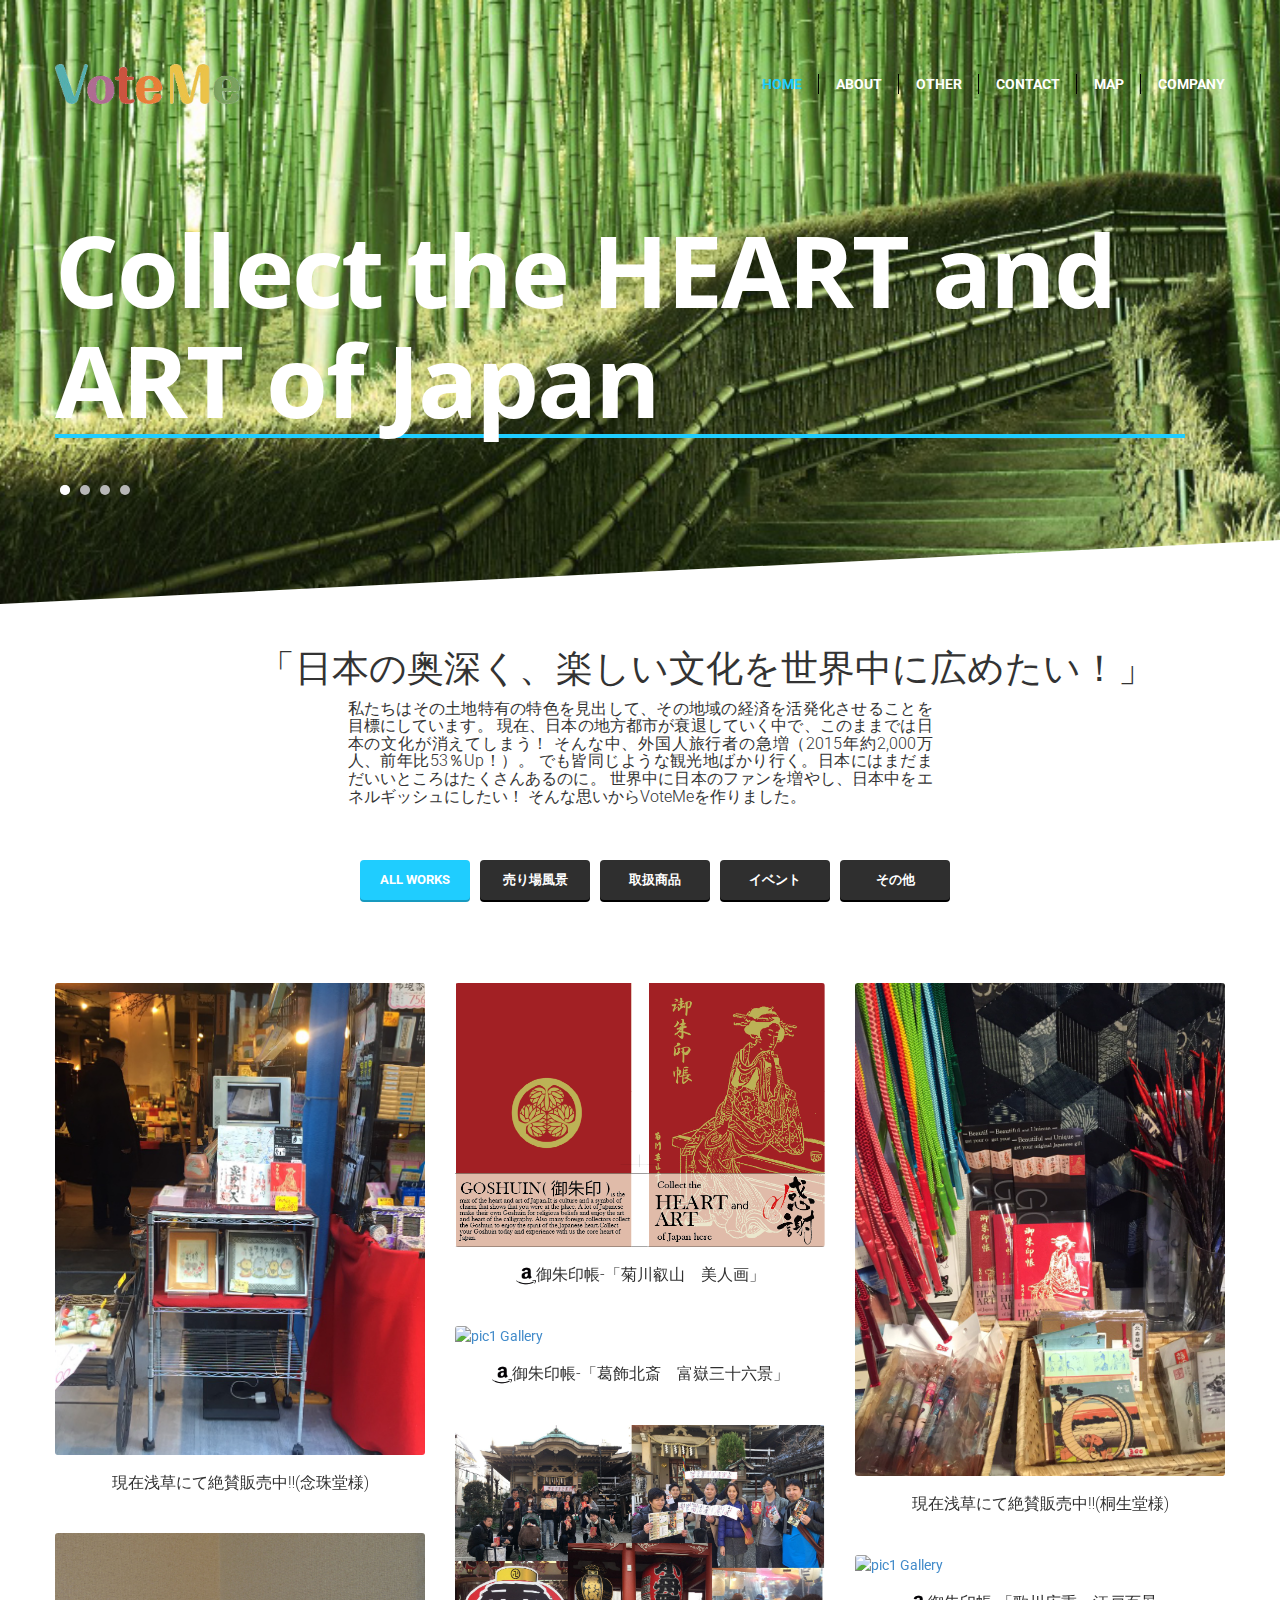
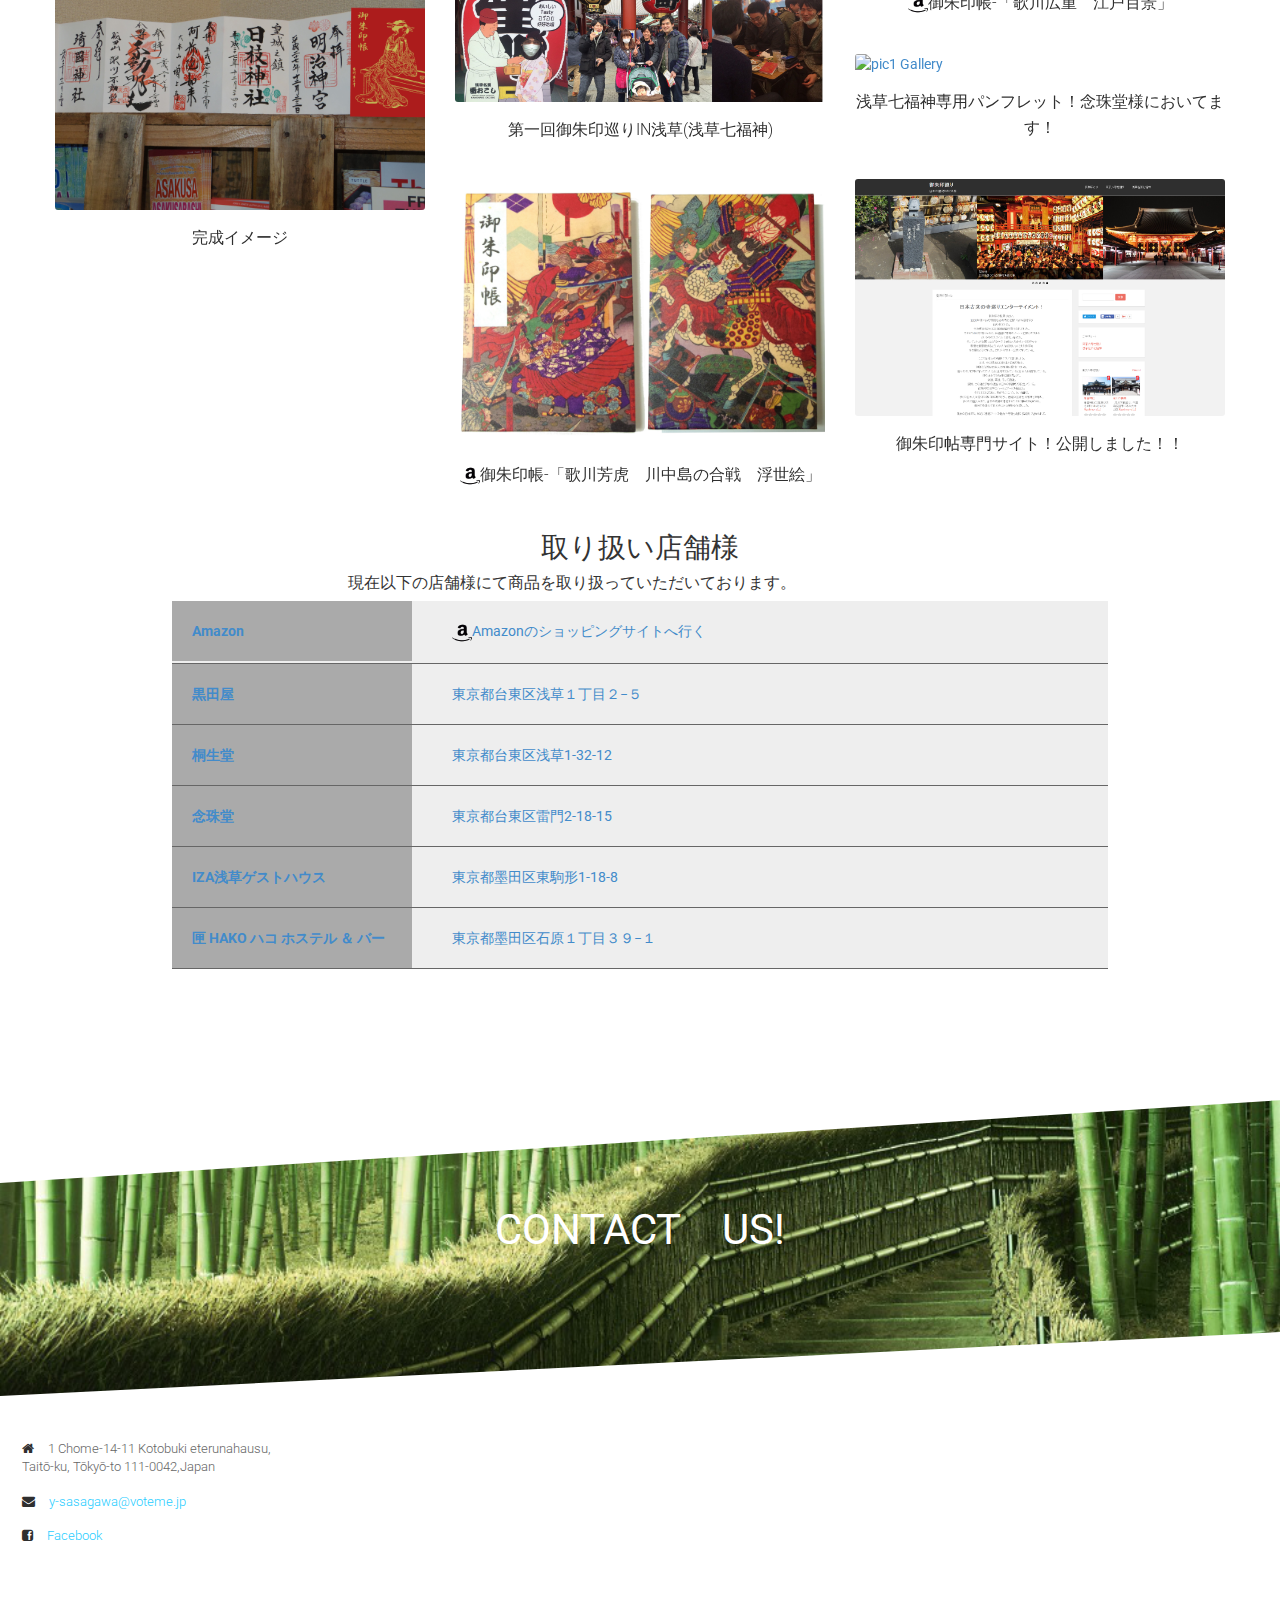
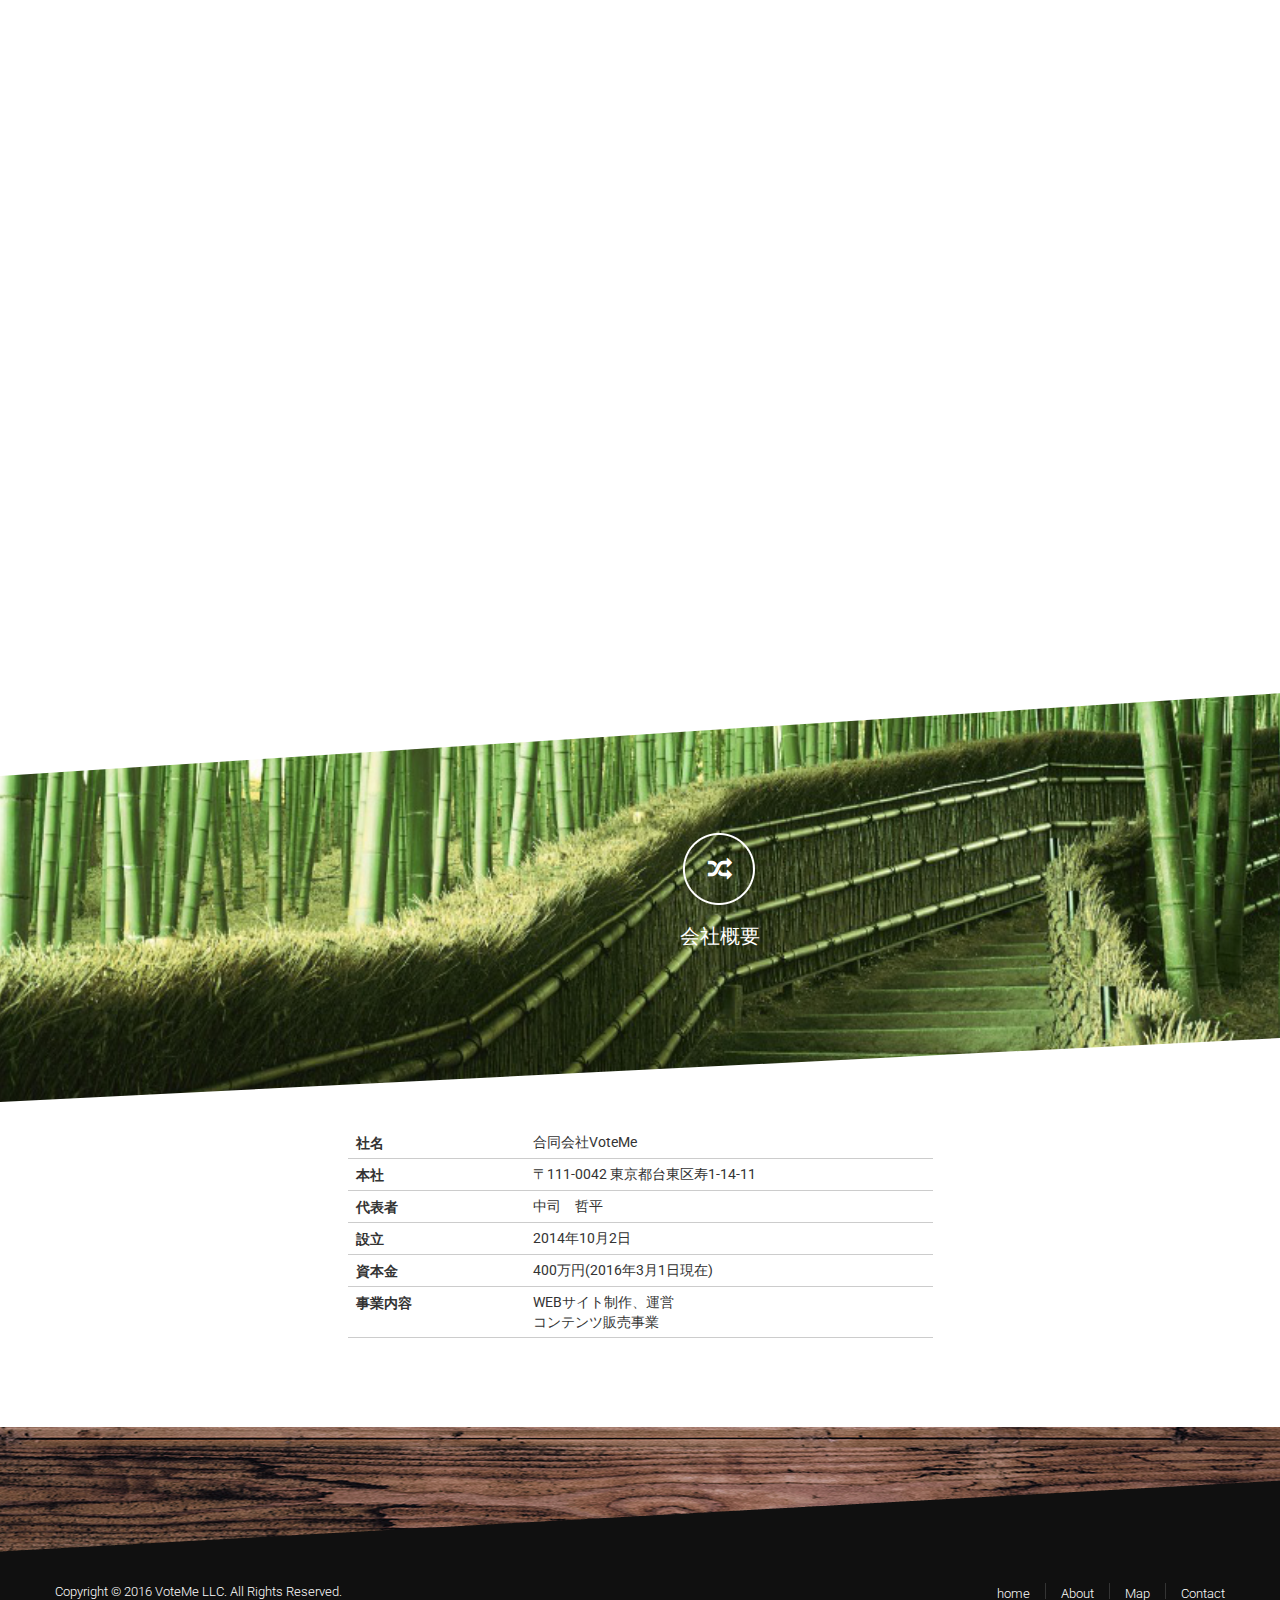
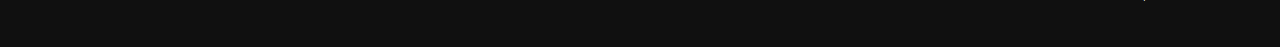
==== commit d38e34e8: "黒田屋リンク追加" ====
--- a/index.html
+++ b/index.html
@@ -937,6 +937,12 @@
 		</dt>
 		<dd class="shopaddress">
 				<a href="http://www.amazon.co.jp/s/ref=bl_dp_s_web_86731051?ie=UTF8&node=86731051&field-brandtextbin=VoteMe"><img src="images/amazon.png" height="20" width="20" >Amazonのショッピングサイトへ行く</a>
+		</dd>
+		<dt class="shopname">
+				<a href="#">黒田屋</a>
+		</dt>
+		<dd class="shopaddress">
+				<a href="https://goo.gl/VZA3np">東京都台東区浅草１丁目２−５</a>
 		</dd>
 		<dt class="shopname">
 				<a href="http://www.ab.auone-net.jp/~kiryudo/asakusa.html">桐生堂</a>
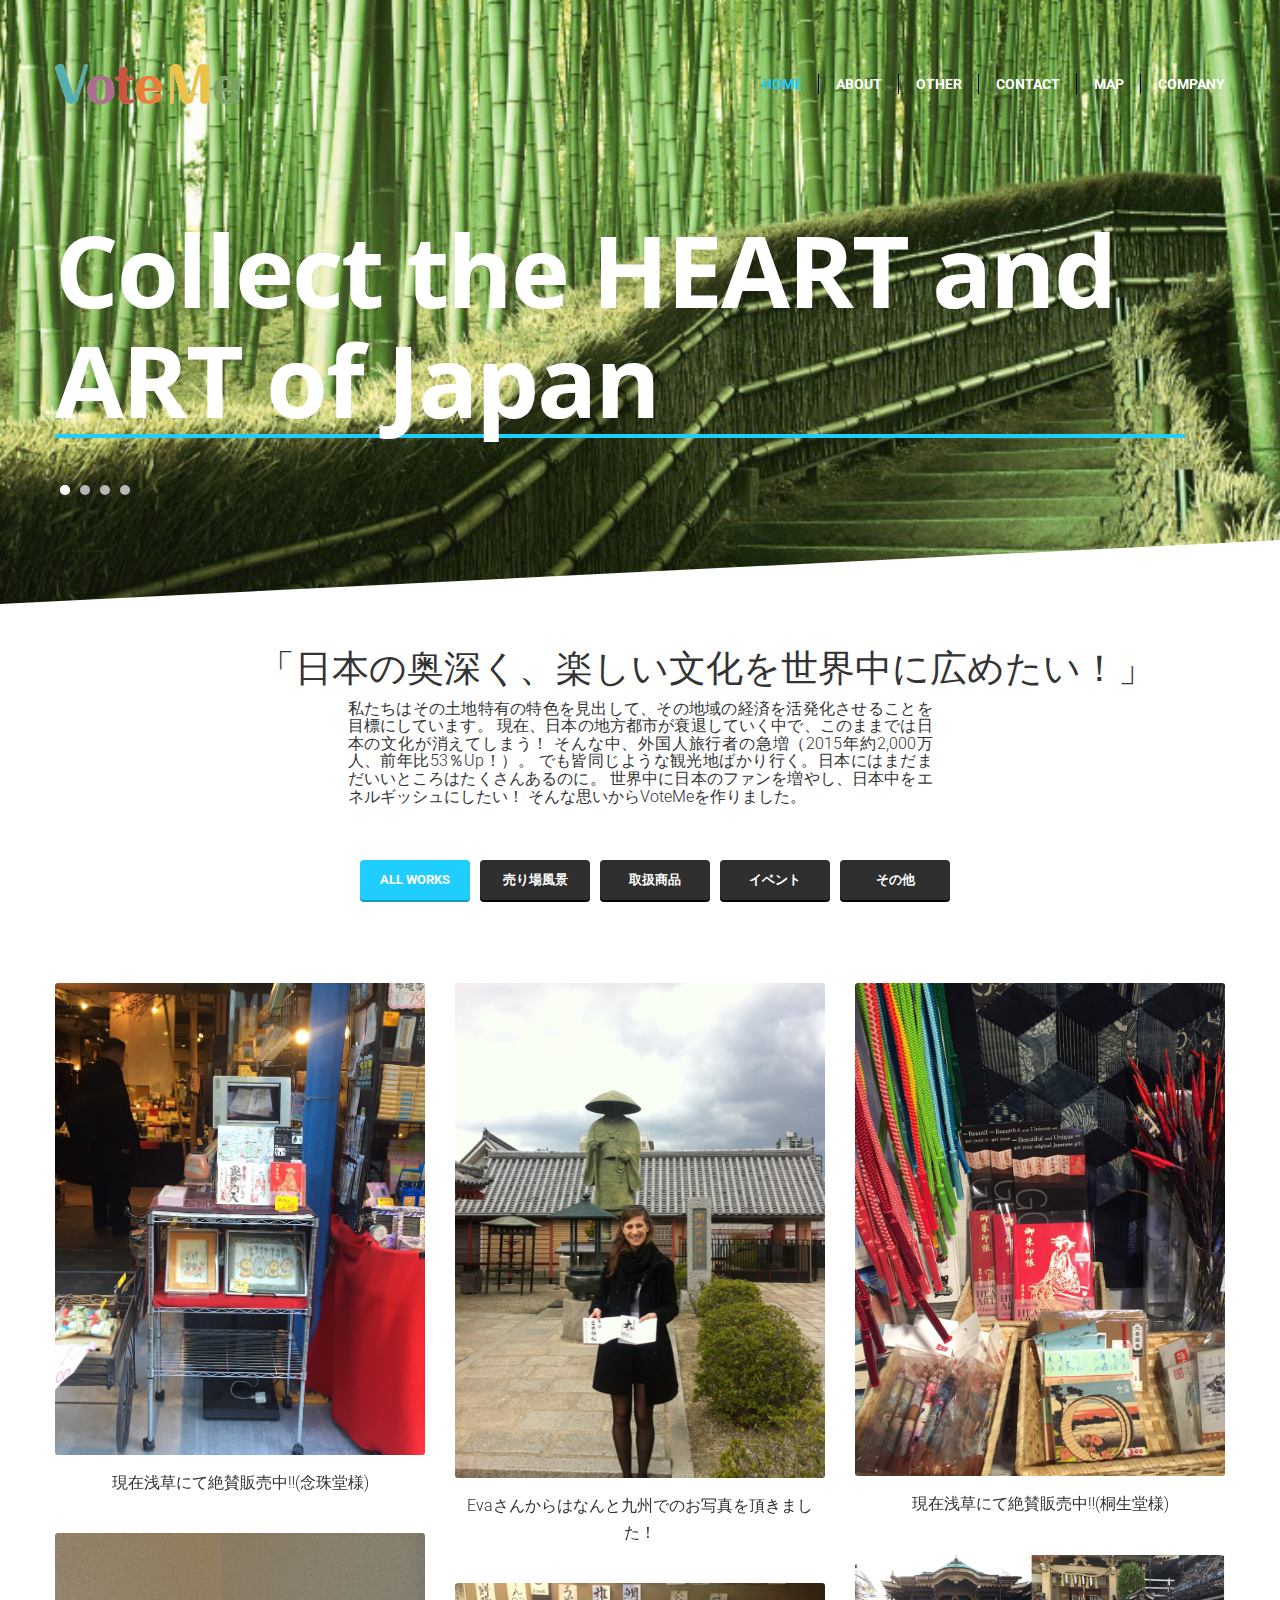
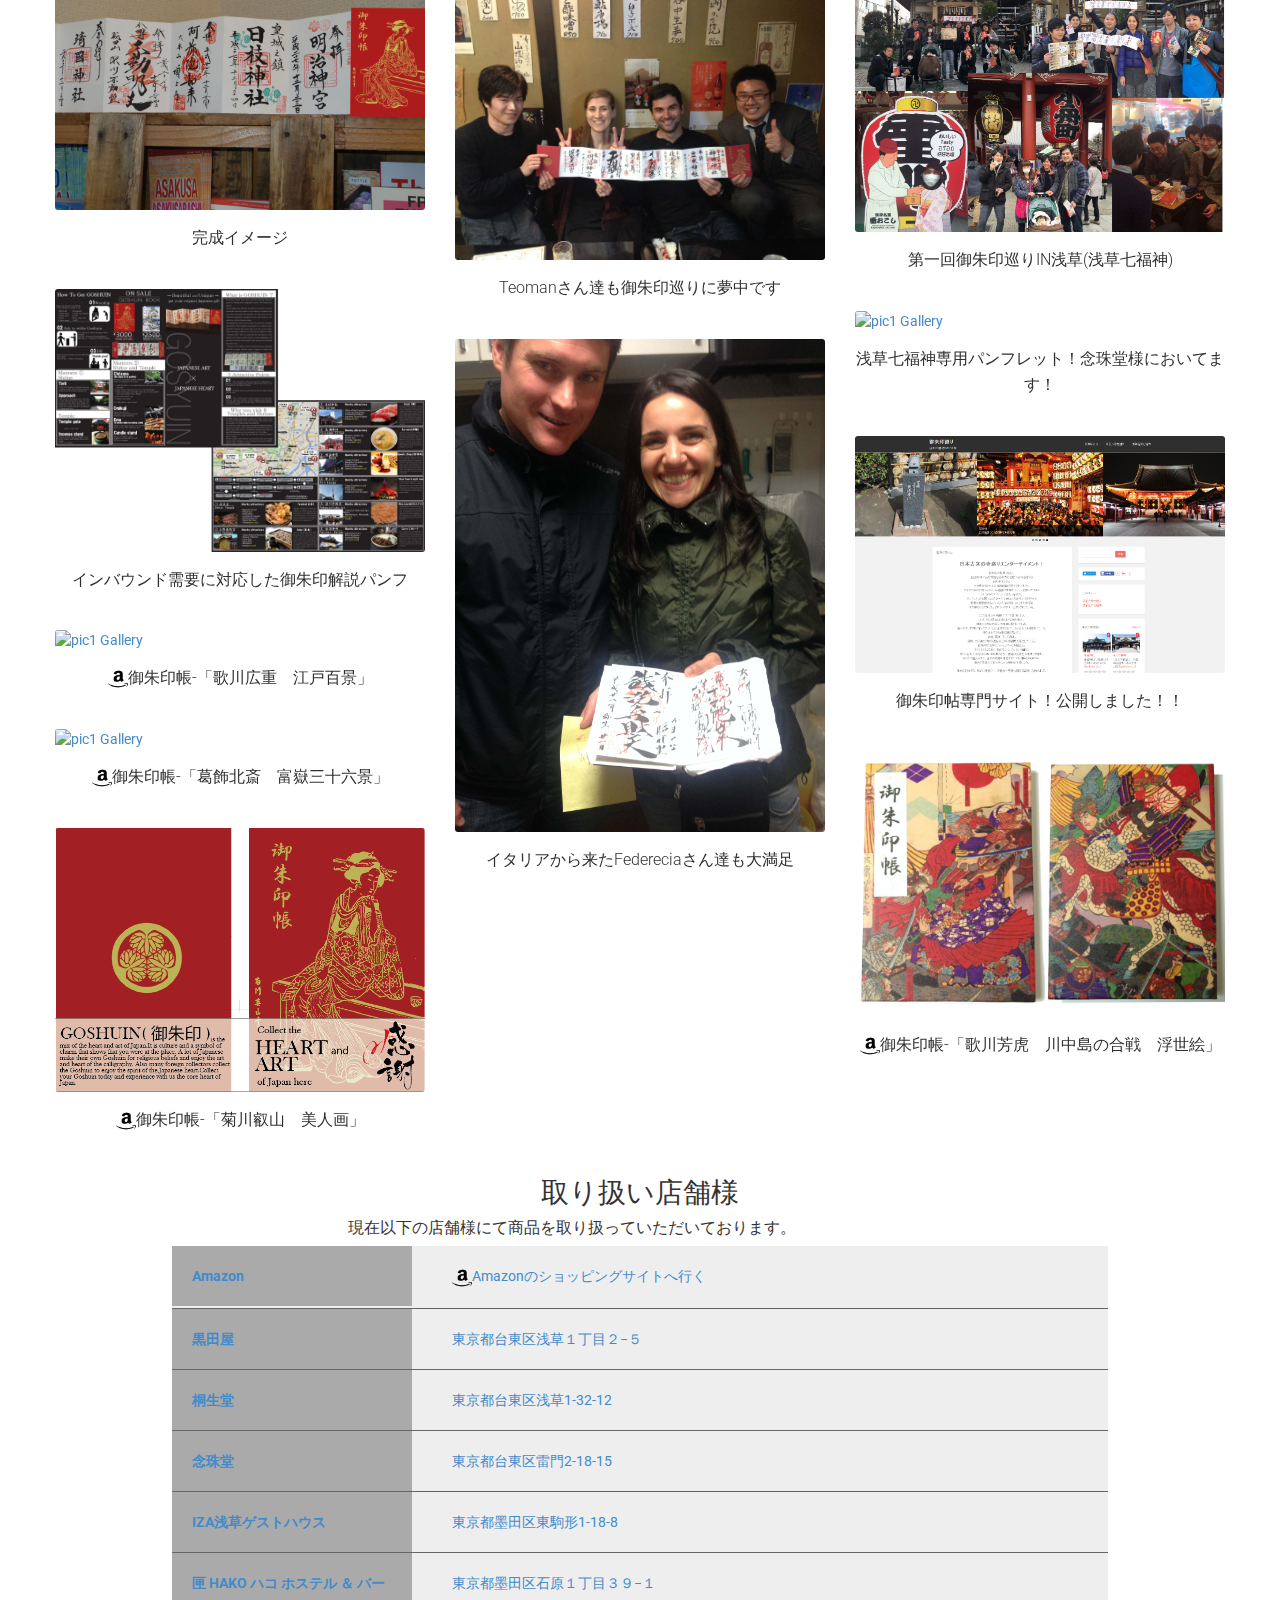
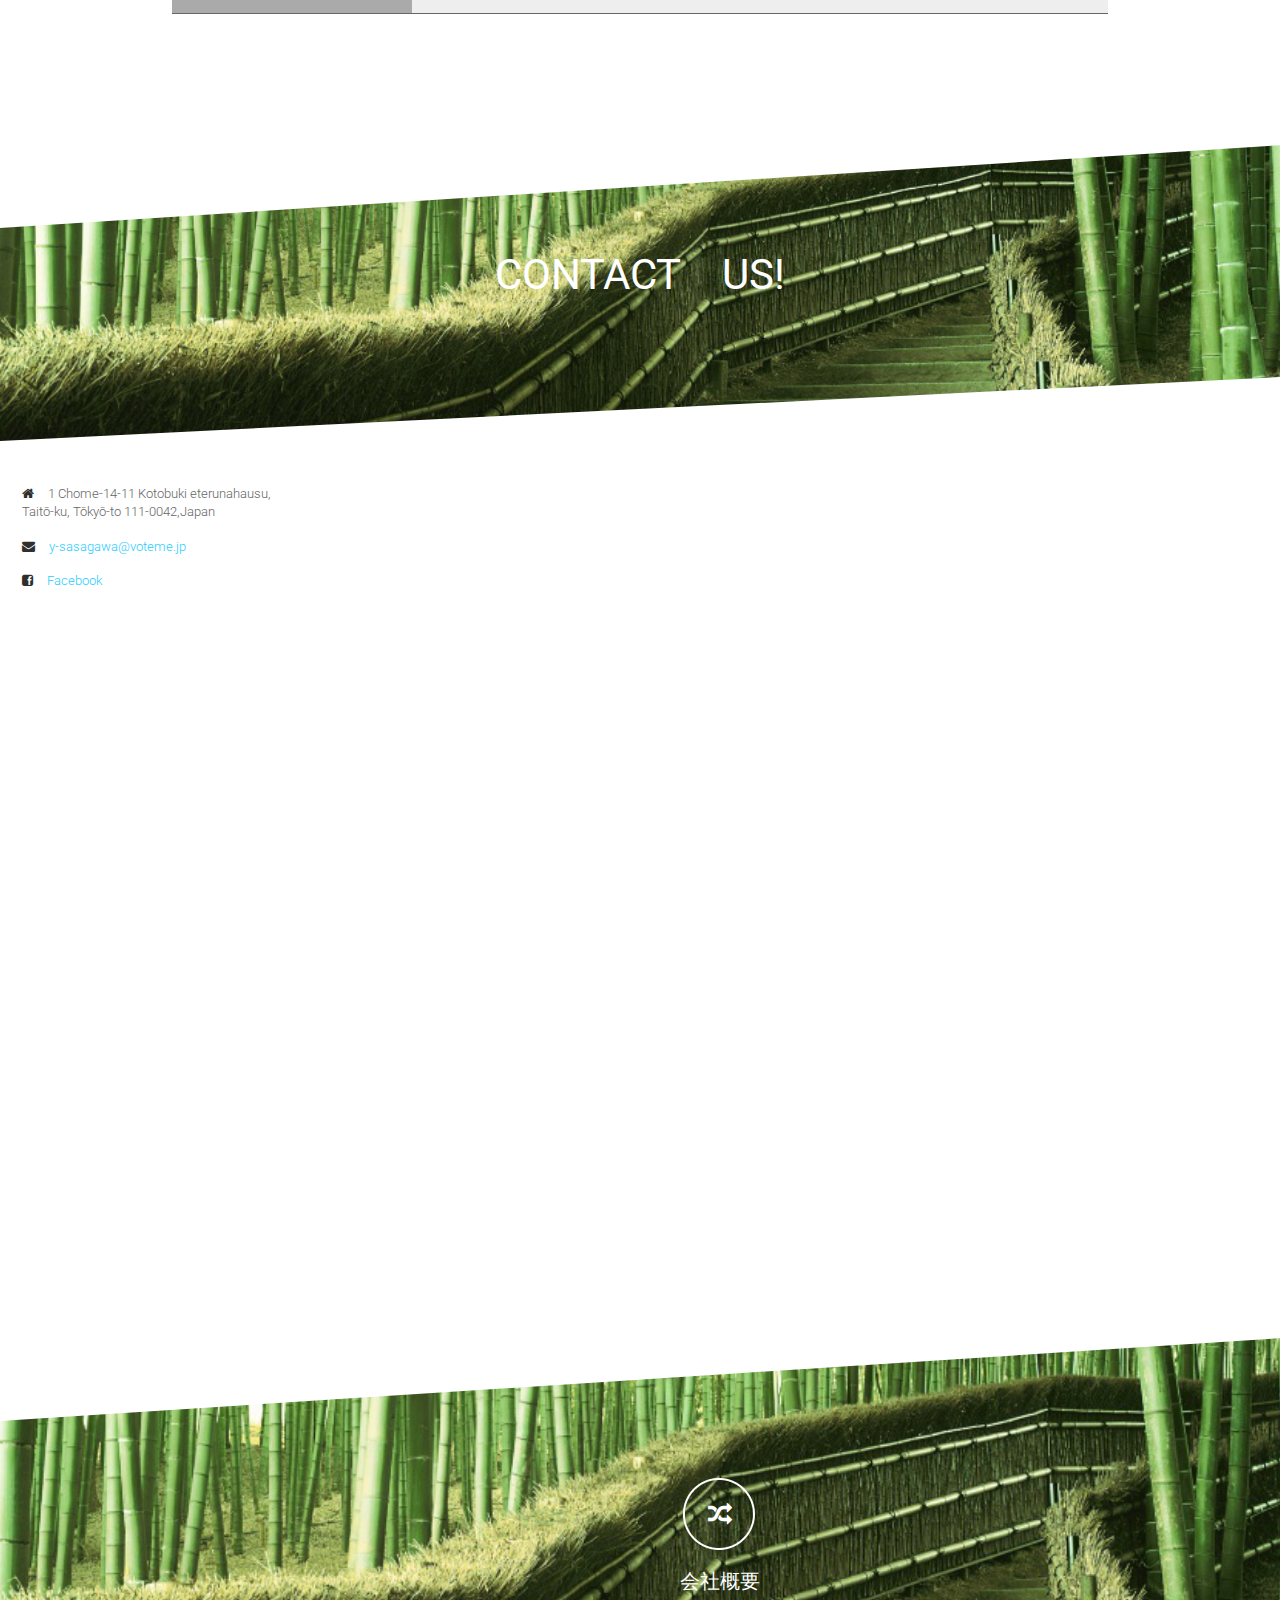
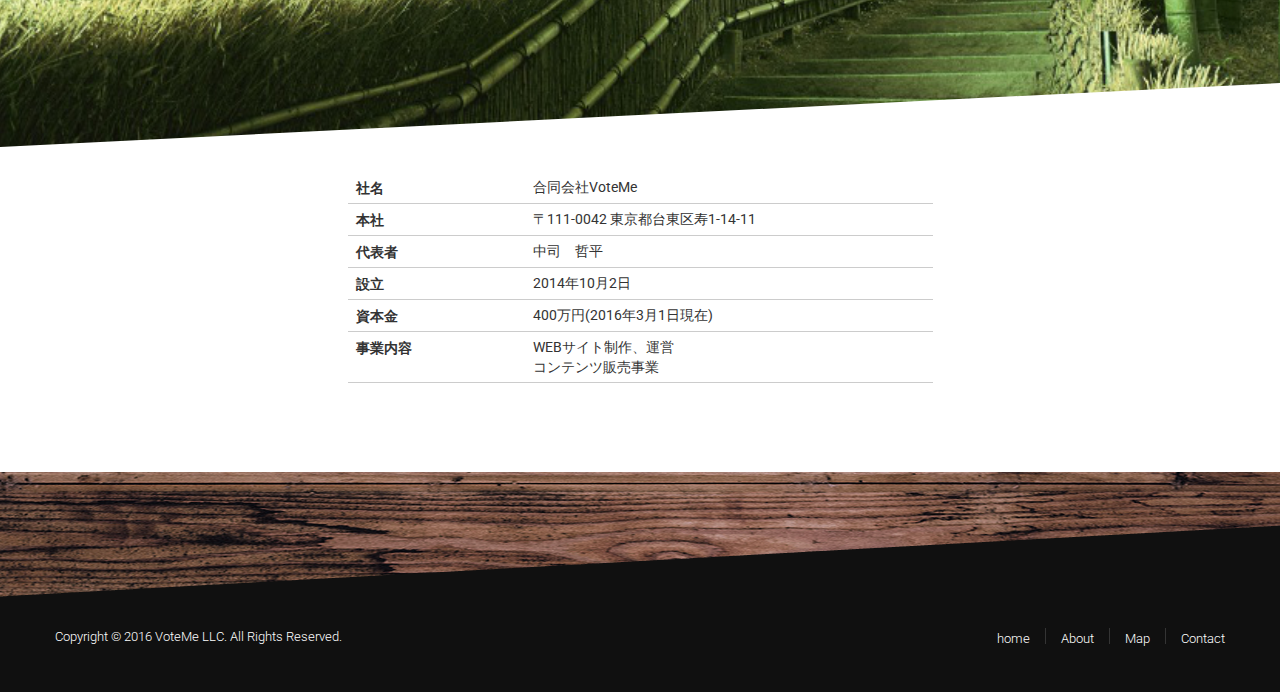
==== commit 6e3d58ae: "海外の人たちの写真をアップ" ====
--- a/index.html
+++ b/index.html
@@ -171,12 +171,12 @@
 							</ul> -->
 						</div>
 					</div>
-					<div class="element col-sm-4 gall books">
-						<a class="plS" href="images/gosyuin/本帯(最終版(両端カット)) .png" rel="prettyPhoto[gallery2]">
-							<img class="img-responsive picsGall" src="images/gosyuin/本帯(最終版(両端カット)) .png" alt="pic3 Gallery"/>
-						</a>
-						<div class="view project_descr ">
-							<h3><a href="http://goo.gl/w6YOo6"><img src="images/amazon.png" height="20" width="20" >御朱印帳-「菊川叡山　美人画」</a></h3>
+					<div class="element col-sm-4 gall interia">
+						<a class="plS" href="images/Image_296e02a.jpg" rel="prettyPhoto[gallery2]">
+							<img class="img-responsive picsGall" src="images/Image_296e02a.jpg" alt="pic3 Gallery"/>
+						</a>
+						<div class="view project_descr ">
+							<h3><a href="#">Evaさんからはなんと九州でのお写真を頂きました！</a></h3>
 <!-- 							<ul>
 								<li><i class="fa fa-eye"></i>400</li>
 								<li><a  class="heart" href="#"><i class="fa-heart-o"></i>124</a></li>
@@ -197,15 +197,15 @@
 							</ul> -->
 						</div>
 					</div>
-					<div class="element col-sm-4  gall  books">
-						<a class="plS" href="images/gosyuin/雪景色結合.JPG" rel="prettyPhoto[gallery2]">
-							<img class="img-responsive picsGall" src="images/gosyuin/雪景色結合.JPG" alt="pic1 Gallery"/>
-						</a>
-						<div class="view project_descr ">
-							<h3><a href="#"><img src="images/amazon.png" height="20" width="20" >御朱印帳-「葛飾北斎　富嶽三十六景」</a></h3>
-<!-- 							<ul>
-								<li><i class="fa fa-eye"></i>480</li>
-								<li><a  class="heart" href="#"><i class="fa-heart-o"></i>95</a></li>
+					<div class="element col-sm-4   gall interia">
+						<a class="plS" href="images/gosyuin/コープサイト画像1.JPG" rel="prettyPhoto[gallery2]">
+							<img class="img-responsive picsGall" src="images/gosyuin/コープサイト画像1.JPG" alt="pic1 Gallery"/>
+						</a>
+						<div class="view project_descr ">
+							<h3><a href="#">完成イメージ</a></h3>
+<!-- 							<ul>
+								<li><i class="fa fa-eye"></i>440</li>
+								<li><a  class="heart" href="#"><i class="fa-heart-o"></i>35</a></li>
 							</ul> -->
 						</div>
 					</div>
@@ -233,15 +233,63 @@
 							</ul> -->
 						</div>
 					</div>		
-					<div class="element col-sm-4   gall interia">
-						<a class="plS" href="images/gosyuin/コープサイト画像1.JPG" rel="prettyPhoto[gallery2]">
-							<img class="img-responsive picsGall" src="images/gosyuin/コープサイト画像1.JPG" alt="pic1 Gallery"/>
-						</a>
-						<div class="view project_descr ">
-							<h3><a href="#">完成イメージ</a></h3>
-<!-- 							<ul>
-								<li><i class="fa fa-eye"></i>440</li>
-								<li><a  class="heart" href="#"><i class="fa-heart-o"></i>35</a></li>
+					<div class="element col-sm-4  gall  interia">
+						<a class="plS" href="images/goshuin_with_forin2.jpg" rel="prettyPhoto[gallery2]">
+							<img class="img-responsive picsGall" src="images/goshuin_with_forin2.jpg" alt="pic1 Gallery"/>
+						</a>
+						<div class="view project_descr ">
+							<h3><a href="#">Teomanさん達も御朱印巡りに夢中です</a></h3>
+<!-- 							<ul>
+								<li><i class="fa fa-eye"></i>480</li>
+								<li><a  class="heart" href="#"><i class="fa-heart-o"></i>95</a></li>
+							</ul> -->
+						</div>
+					</div>
+					<div class="element col-sm-4  gall  interia">
+						<a class="plS" href="images/HP用A3.jpg" rel="prettyPhoto[gallery2]">
+							<img class="img-responsive picsGall" src="images/HP用A3.jpg" alt="pic1 Gallery"/>
+						</a>
+						<div class="view project_descr ">
+							<h3><a href="#">インバウンド需要に対応した御朱印解説パンフ</a></h3>
+<!-- 							<ul>
+								<li><i class="fa fa-eye"></i>480</li>
+								<li><a  class="heart" href="#"><i class="fa-heart-o"></i>95</a></li>
+							</ul> -->
+						</div>
+					</div>
+					<div class="element col-sm-4  gall  interia">
+						<a class="plS" href="images/gosyuin/A3.jpg" rel="prettyPhoto[gallery2]">
+							<img class="img-responsive picsGall" src="images/gosyuin/A3.jpg" alt="pic1 Gallery"/>
+						</a>
+						<div class="view project_descr ">
+							<h3><a href="#">浅草七福神専用パンフレット！念珠堂様においてます！</a></h3>
+<!-- 							<ul>
+								<li><i class="fa fa-eye"></i>480</li>
+								<li><a  class="heart" href="#"><i class="fa-heart-o"></i>95</a></li>
+							</ul> -->
+						</div>
+					</div>
+					<div class="element col-sm-4  gall  interia">
+						<a class="plS" href="images/goshuin_with_forin1.jpg" rel="prettyPhoto[gallery2]">
+							<img class="img-responsive picsGall" src="images/goshuin_with_forin1.jpg" alt="pic1 Gallery"/>
+						</a>
+						<div class="view project_descr ">
+							<h3><a href="#">イタリアから来たFedereciaさん達も大満足</a></h3>
+<!-- 							<ul>
+								<li><i class="fa fa-eye"></i>480</li>
+								<li><a  class="heart" href="#"><i class="fa-heart-o"></i>95</a></li>
+							</ul> -->
+						</div>
+					</div>
+					<div class="element col-sm-4  gall  interia">
+						<a href="http://goshuin-japan.com/goshuin/">
+							<img class="img-responsive picsGall" src="images/御朱印廻り – 日本の歴史をめぐる旅-01.jpg" alt="pic1 Gallery"/>
+						</a>
+						<div class="view project_descr ">
+							<h3><a href="http://goshuin-japan.com/goshuin/">御朱印帖専門サイト！公開しました！！</a></h3>
+<!-- 							<ul>
+								<li><i class="fa fa-eye"></i>480</li>
+								<li><a  class="heart" href="#"><i class="fa-heart-o"></i>95</a></li>
 							</ul> -->
 						</div>
 					</div>
@@ -257,25 +305,12 @@
 							</ul> -->
 						</div>
 					</div>
-
-					<div class="element col-sm-4  gall  interia">
-						<a class="plS" href="images/gosyuin/A3.jpg" rel="prettyPhoto[gallery2]">
-							<img class="img-responsive picsGall" src="images/gosyuin/A3.jpg" alt="pic1 Gallery"/>
-						</a>
-						<div class="view project_descr ">
-							<h3><a href="#">浅草七福神専用パンフレット！念珠堂様においてます！</a></h3>
-<!-- 							<ul>
-								<li><i class="fa fa-eye"></i>480</li>
-								<li><a  class="heart" href="#"><i class="fa-heart-o"></i>95</a></li>
-							</ul> -->
-						</div>
-					</div>
-					<div class="element col-sm-4  gall  interia">
-						<a href="http://goshuin-japan.com/goshuin/">
-							<img class="img-responsive picsGall" src="images/御朱印廻り – 日本の歴史をめぐる旅-01.jpg" alt="pic1 Gallery"/>
-						</a>
-						<div class="view project_descr ">
-							<h3><a href="http://goshuin-japan.com/goshuin/">御朱印帖専門サイト！公開しました！！</a></h3>
+					<div class="element col-sm-4  gall  books">
+						<a class="plS" href="images/gosyuin/雪景色結合.JPG" rel="prettyPhoto[gallery2]">
+							<img class="img-responsive picsGall" src="images/gosyuin/雪景色結合.JPG" alt="pic1 Gallery"/>
+						</a>
+						<div class="view project_descr ">
+							<h3><a href="#"><img src="images/amazon.png" height="20" width="20" >御朱印帳-「葛飾北斎　富嶽三十六景」</a></h3>
 <!-- 							<ul>
 								<li><i class="fa fa-eye"></i>480</li>
 								<li><a  class="heart" href="#"><i class="fa-heart-o"></i>95</a></li>
@@ -293,7 +328,20 @@
 								<li><a  class="heart" href="#"><i class="fa-heart-o"></i>95</a></li>
 							</ul> -->
 						</div>
-					</div>					
+					</div>
+					<div class="element col-sm-4 gall books">
+						<a class="plS" href="images/gosyuin/本帯(最終版(両端カット)) .png" rel="prettyPhoto[gallery2]">
+							<img class="img-responsive picsGall" src="images/gosyuin/本帯(最終版(両端カット)) .png" alt="pic3 Gallery"/>
+						</a>
+						<div class="view project_descr ">
+							<h3><a href="http://goo.gl/w6YOo6"><img src="images/amazon.png" height="20" width="20" >御朱印帳-「菊川叡山　美人画」</a></h3>
+<!-- 							<ul>
+								<li><i class="fa fa-eye"></i>400</li>
+								<li><a  class="heart" href="#"><i class="fa-heart-o"></i>124</a></li>
+							</ul> -->
+						</div>
+					</div>
+
 <!-- 					<div class="element col-sm-4  gall text_styles">
 						<a class="plS" href="images/prettyPhotoImages/pic8.jpg" rel="prettyPhoto[gallery2]">
 							<img class="img-responsive picsGall" src="images/prettyPhotoImages/thumb_pic8.jpg" alt="pic1 Gallery"/>
